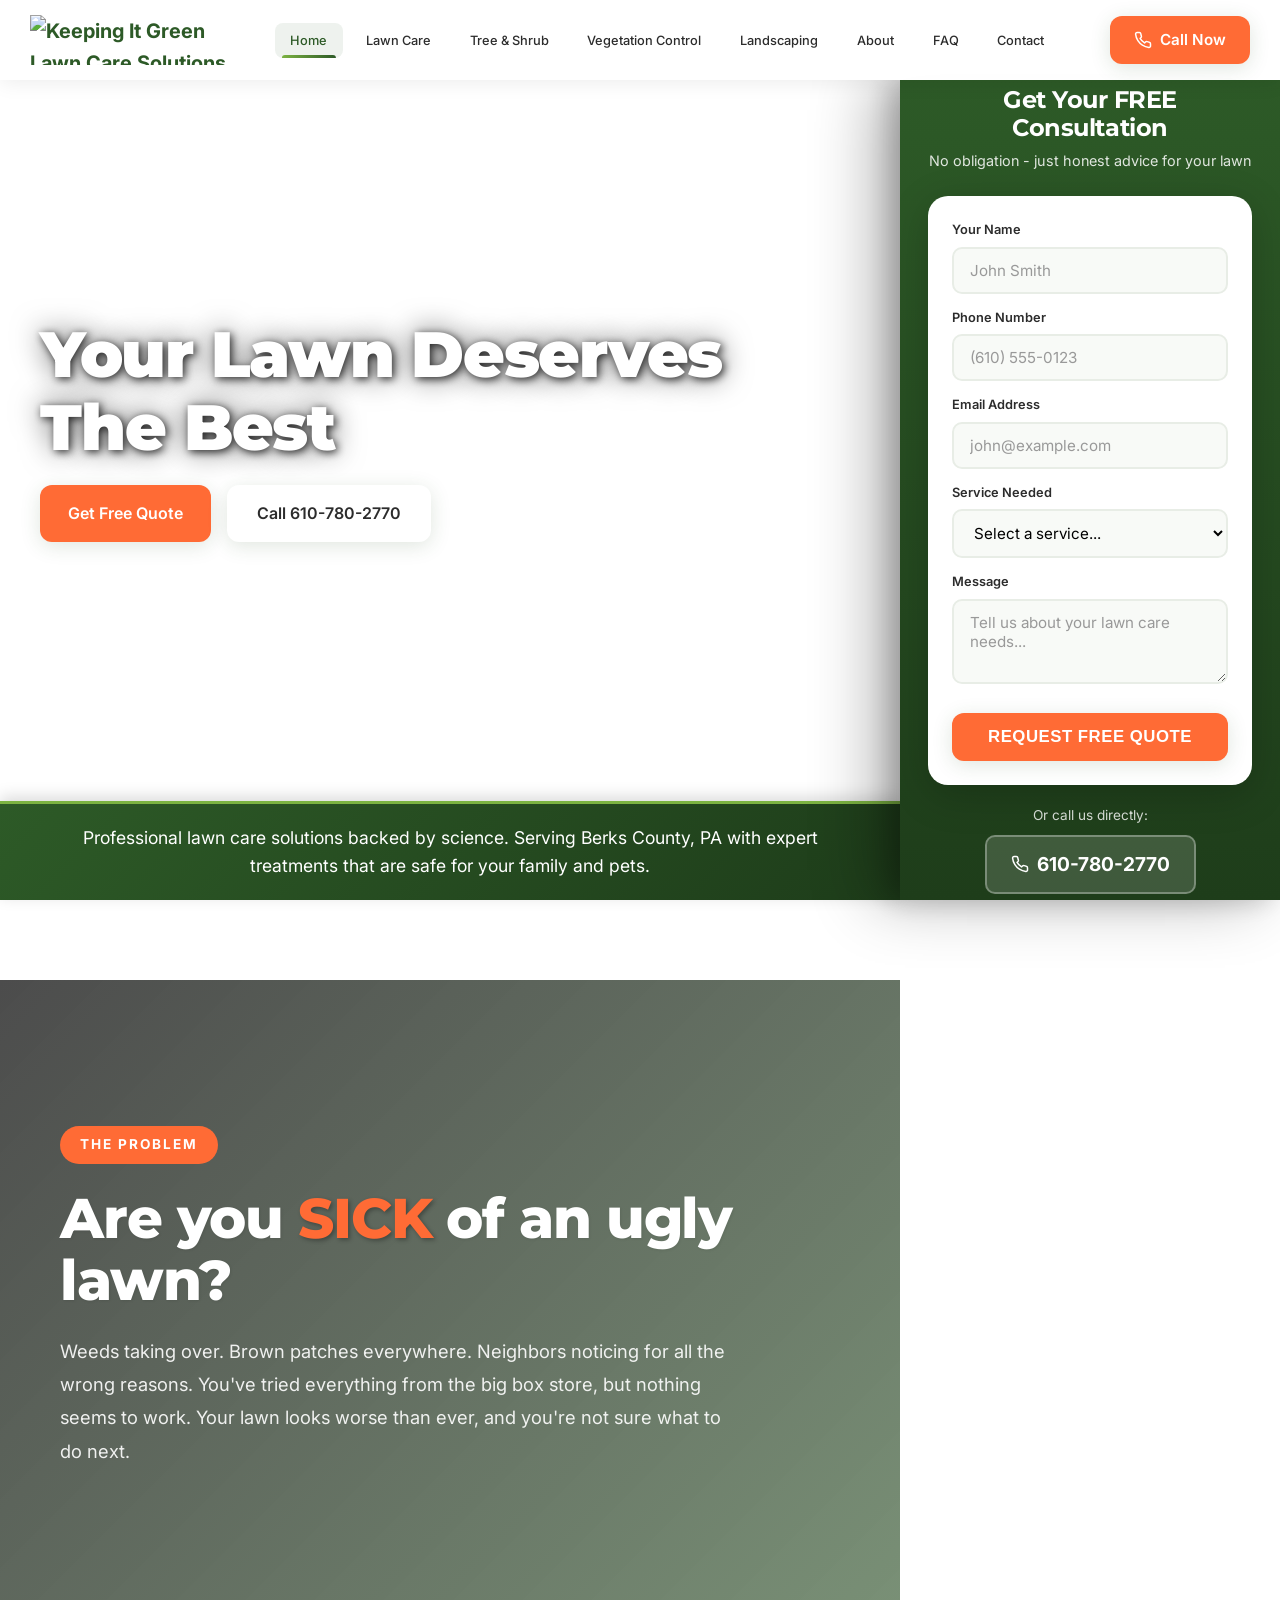
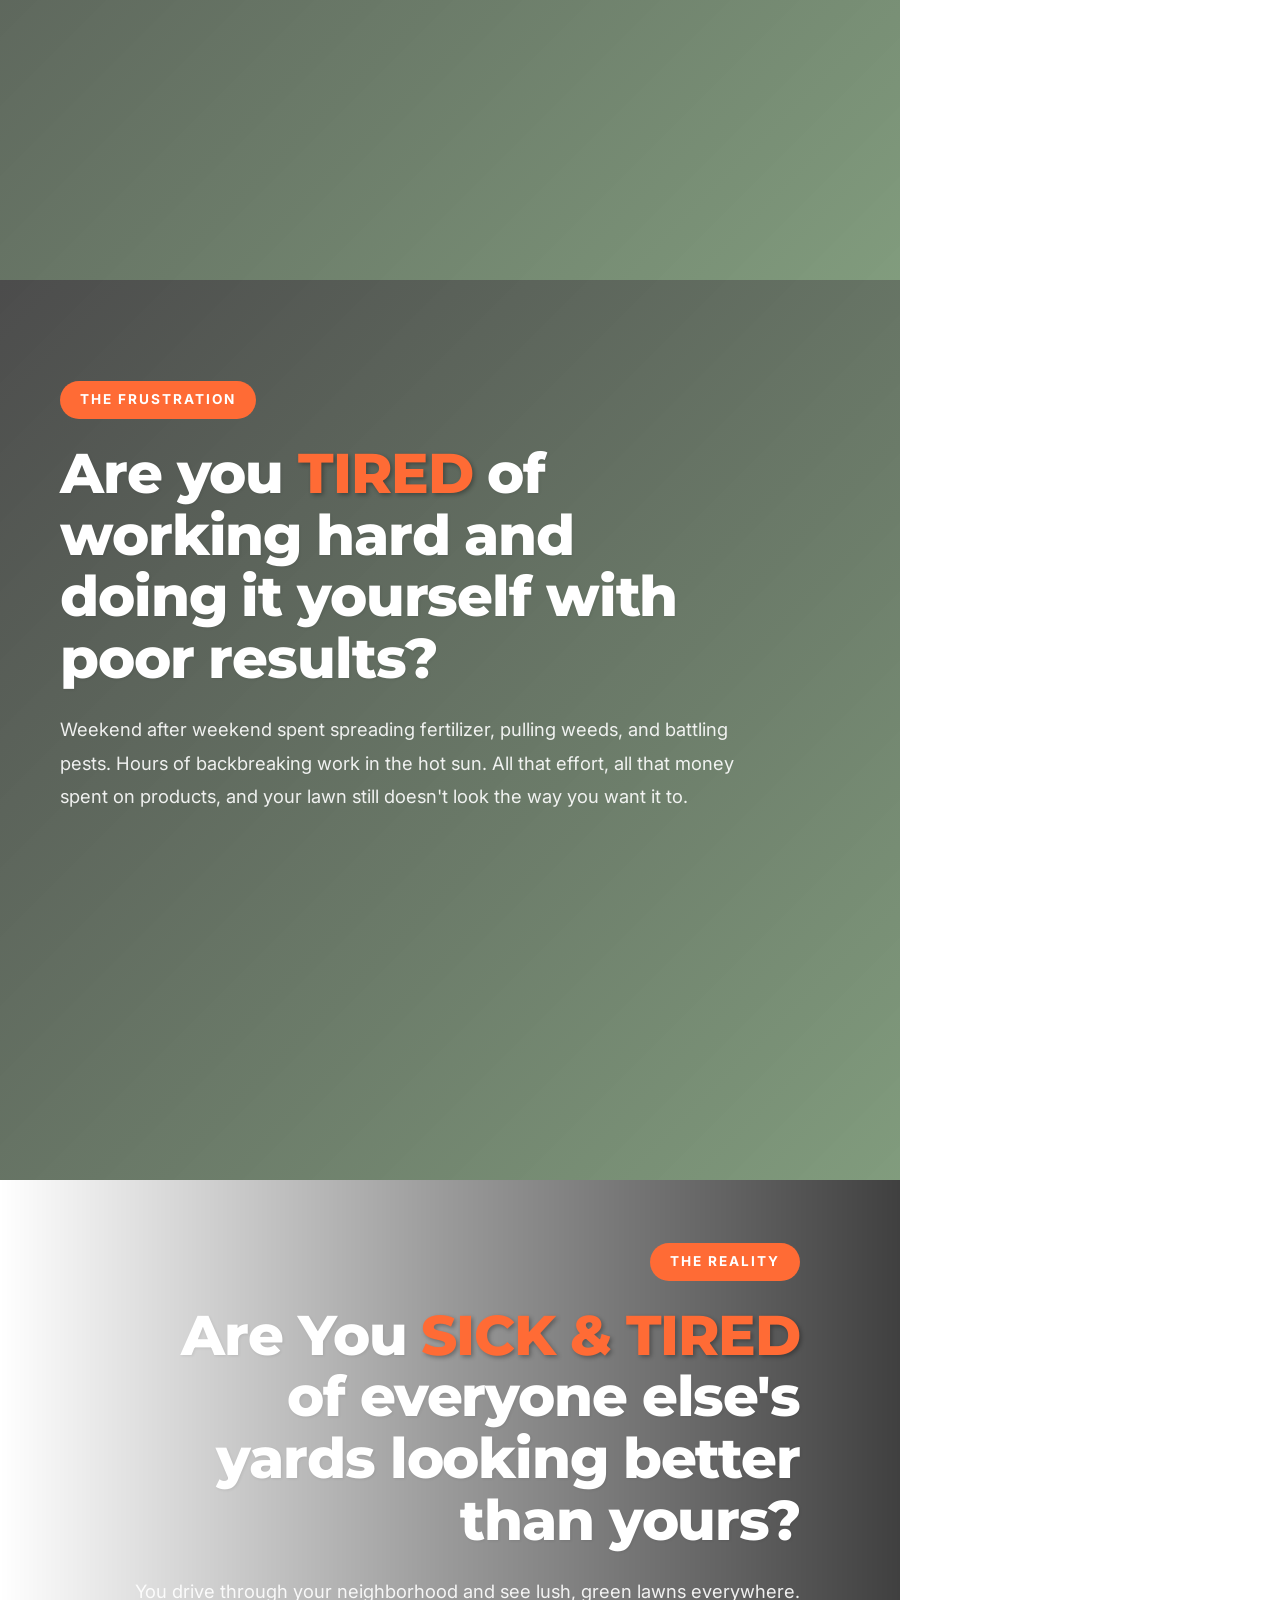
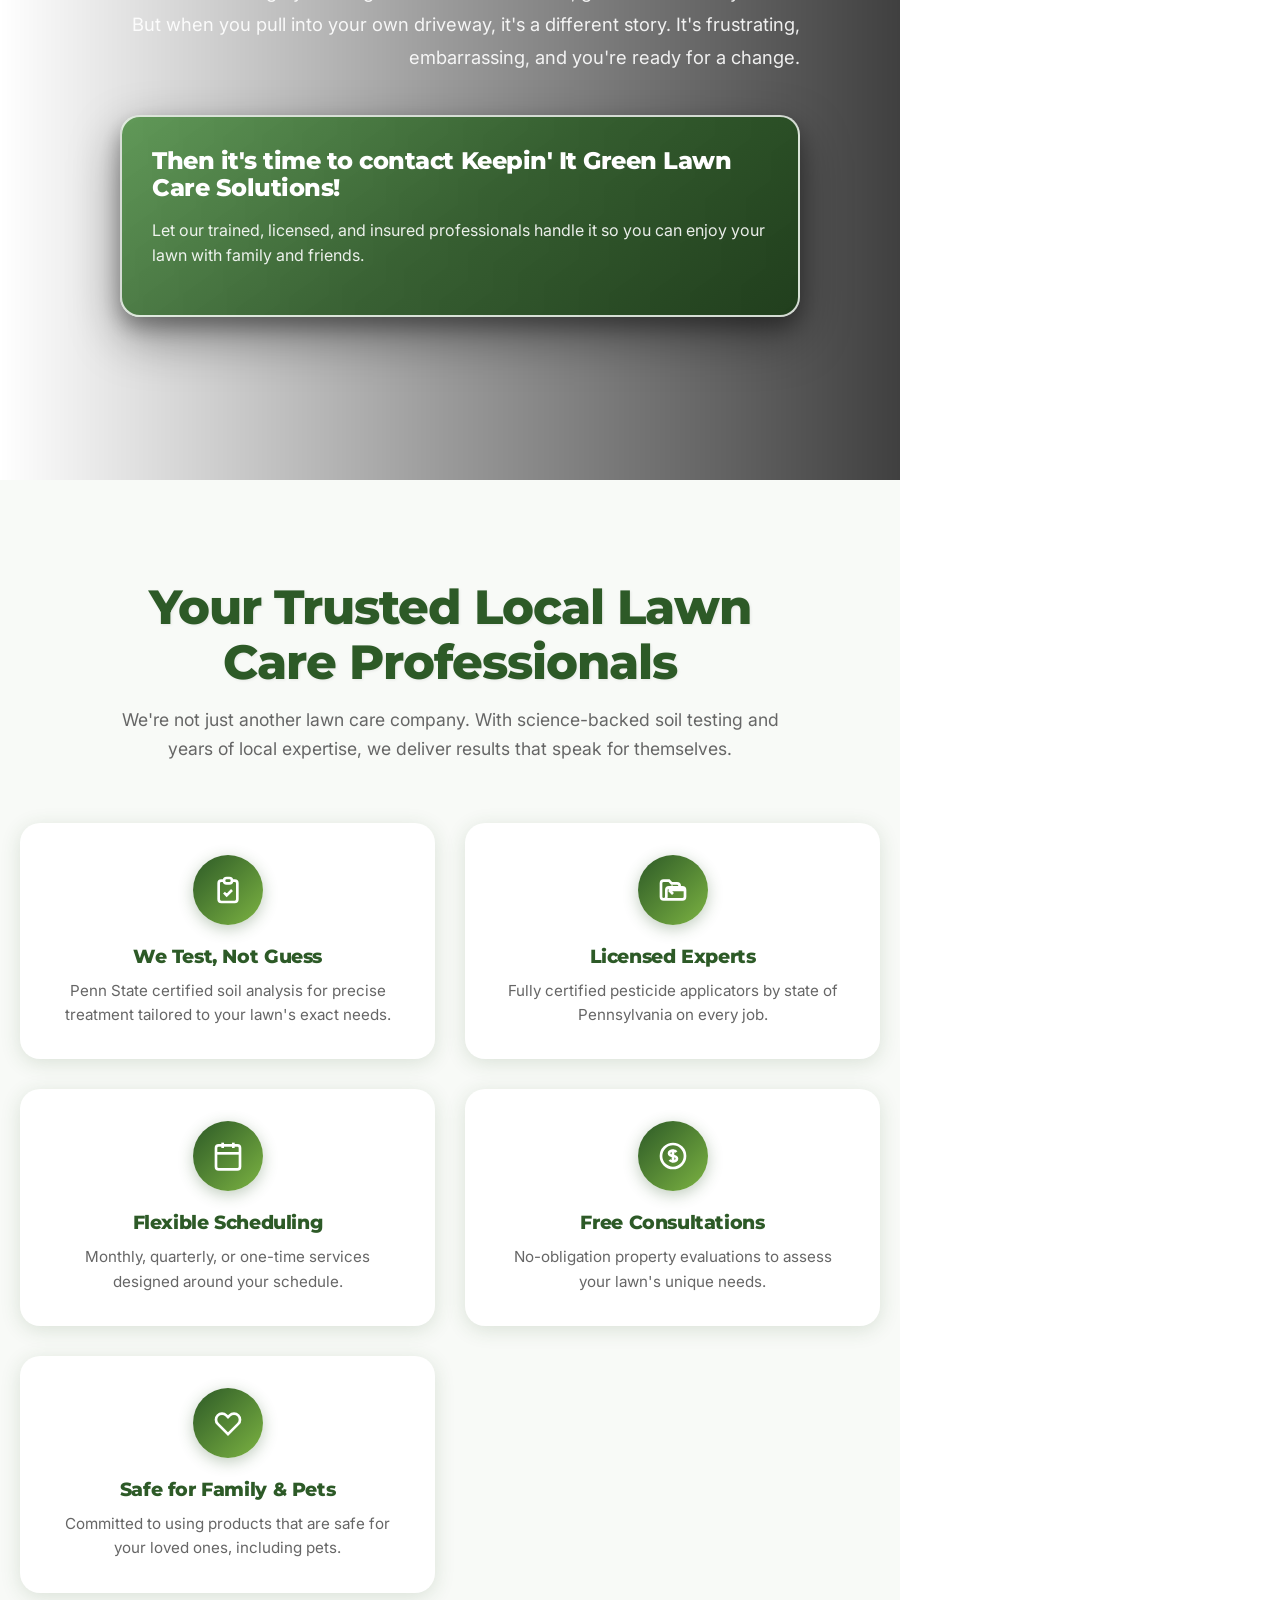
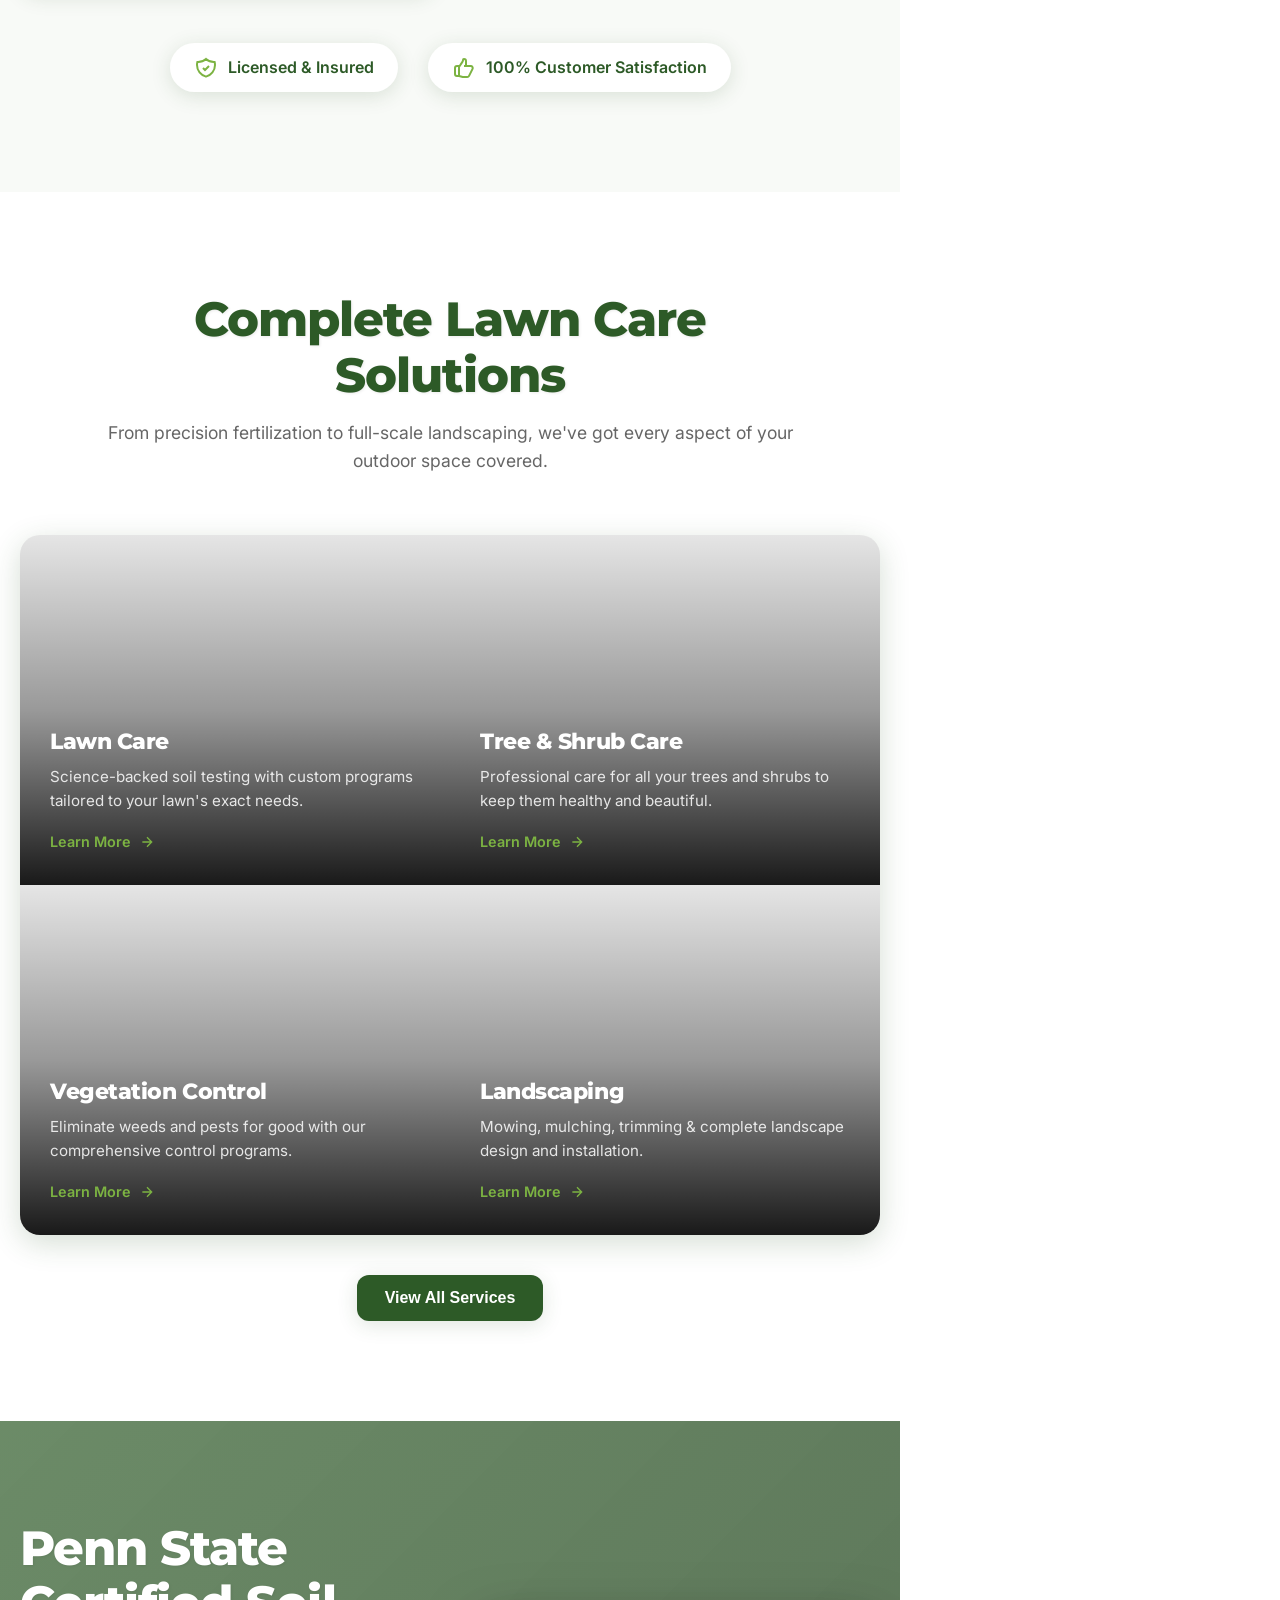
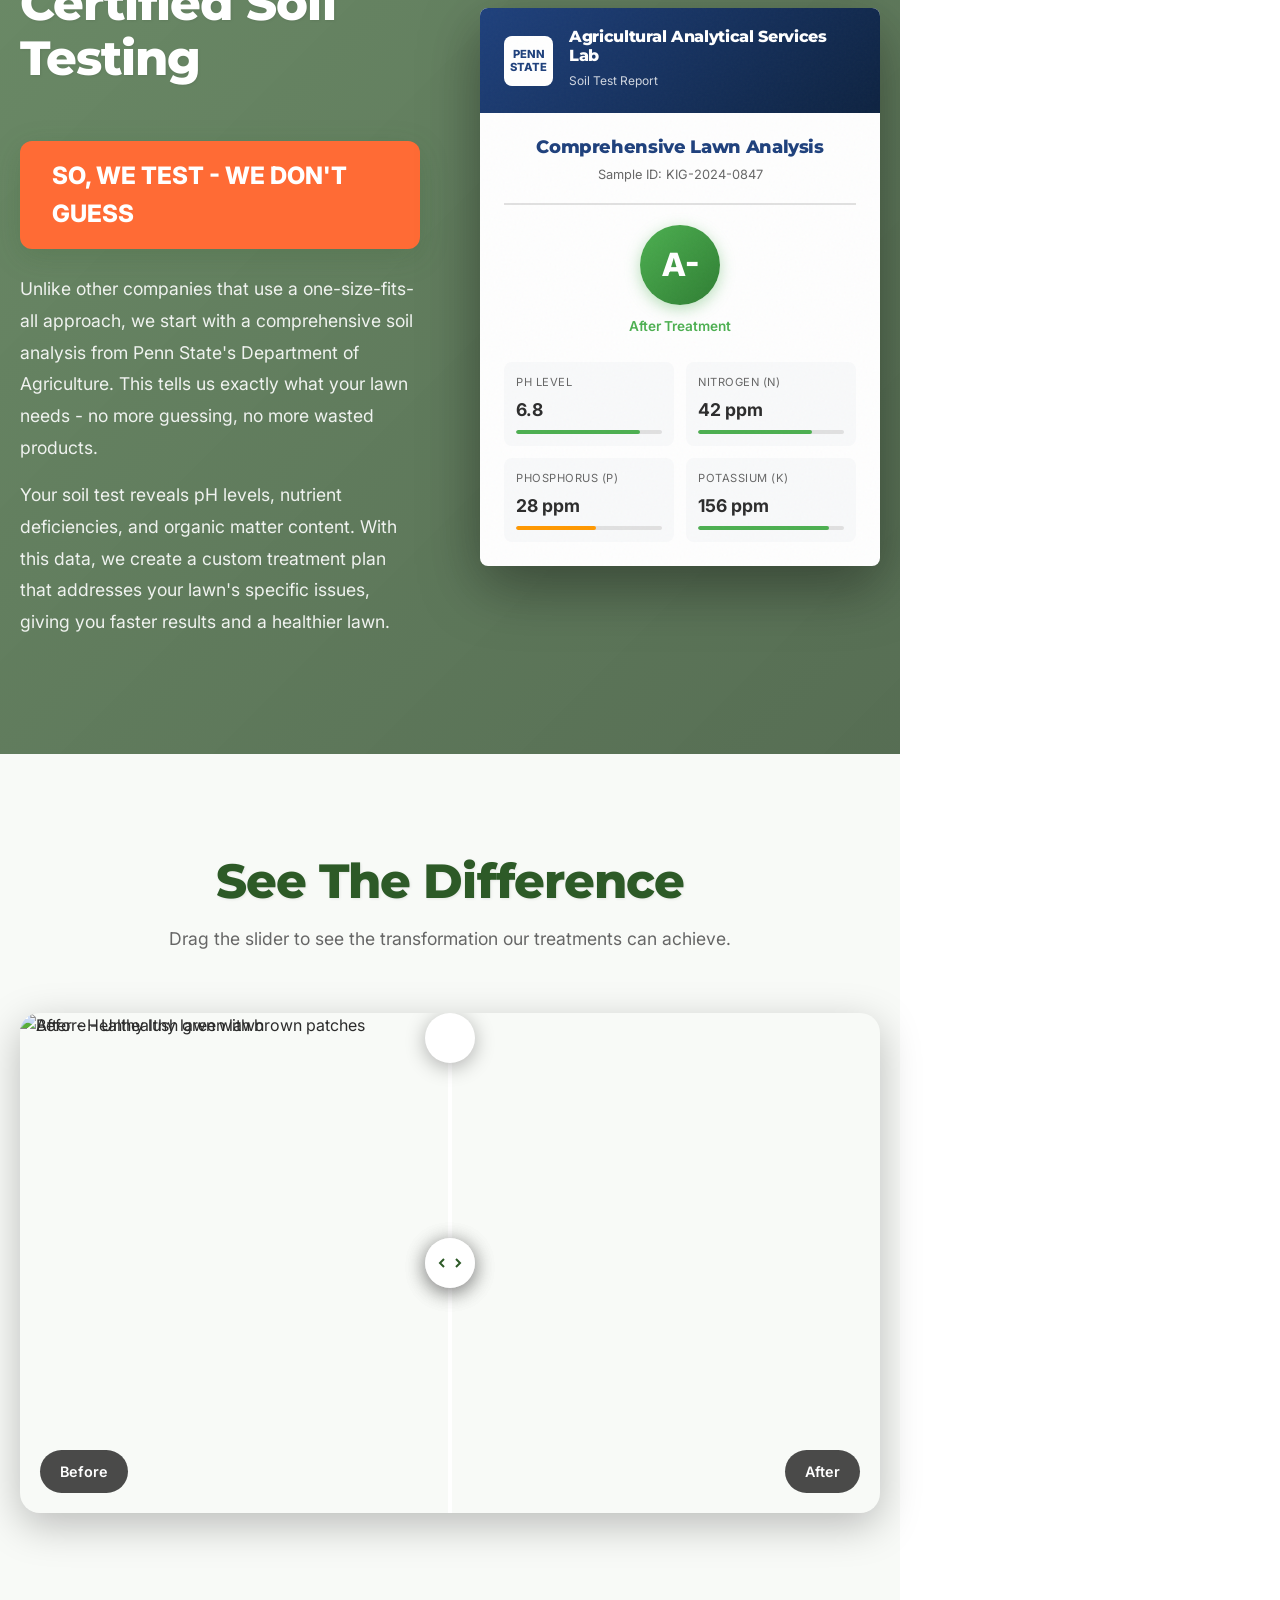
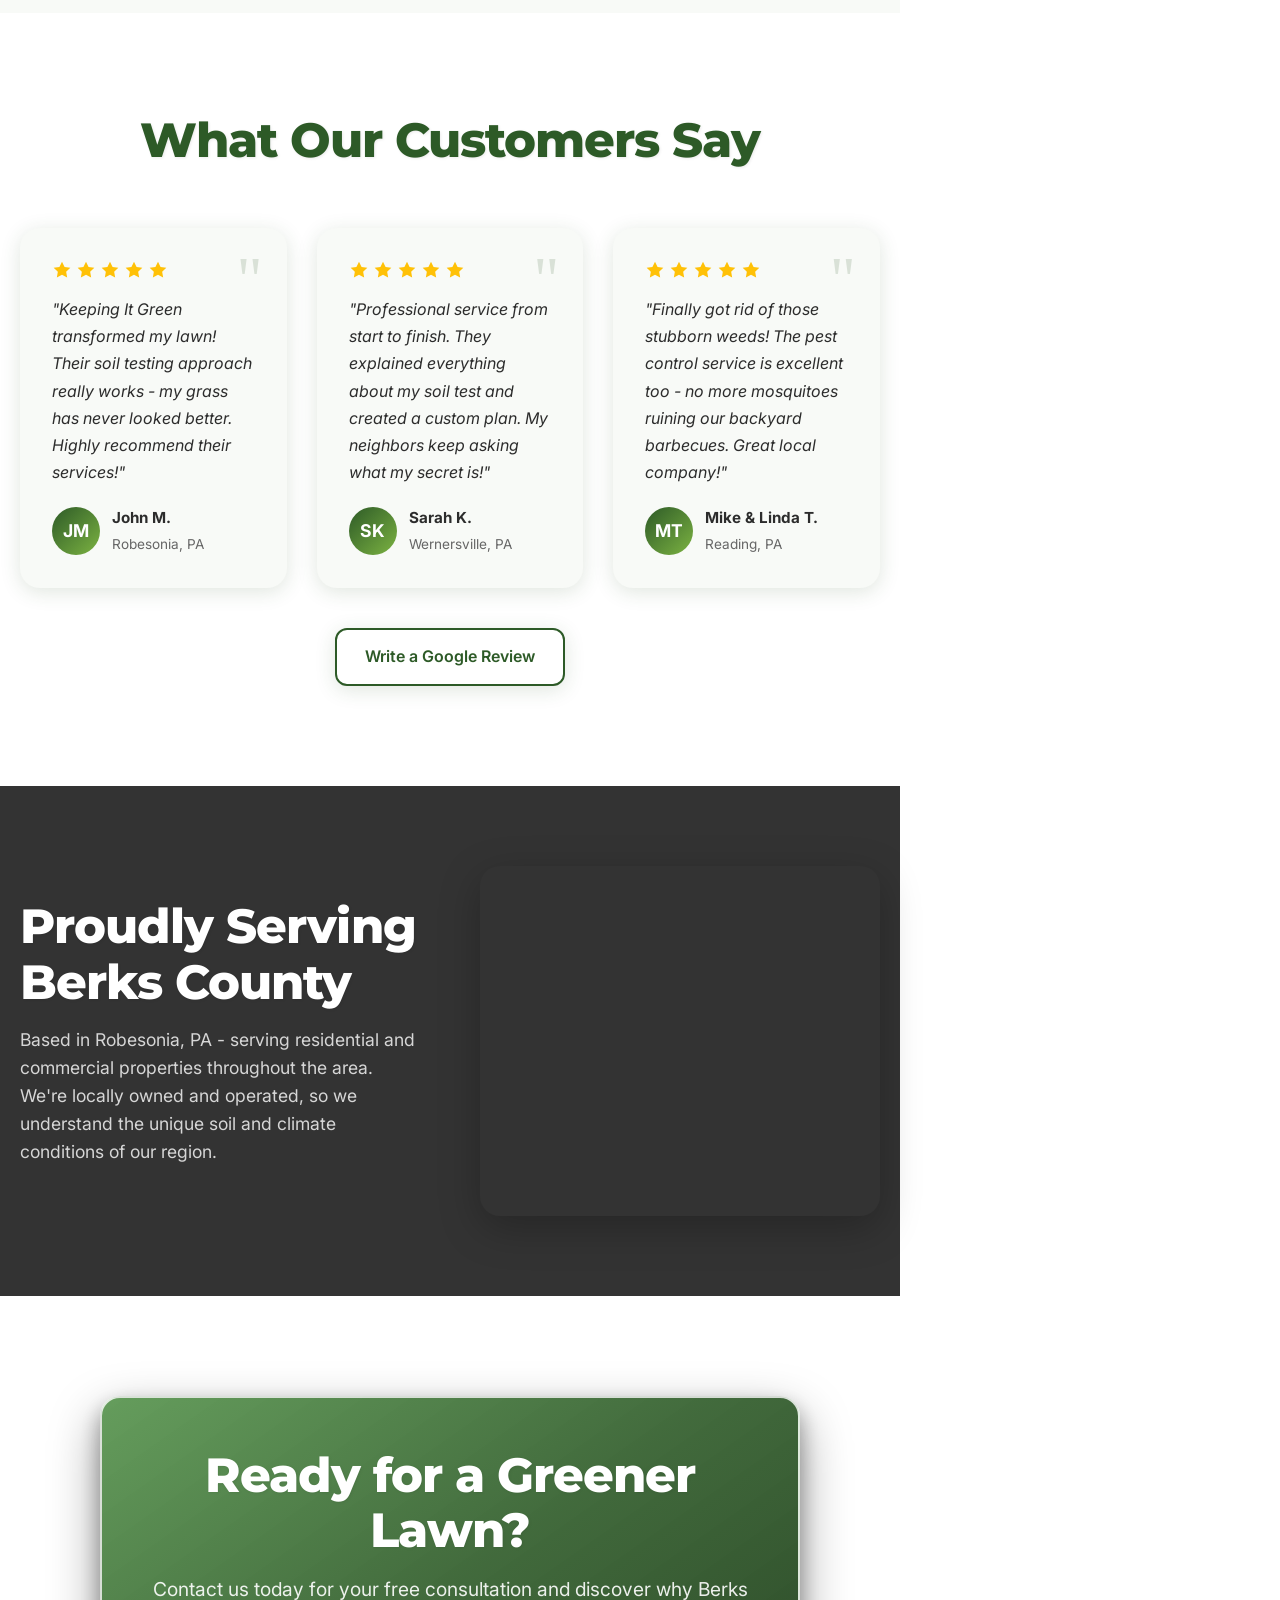
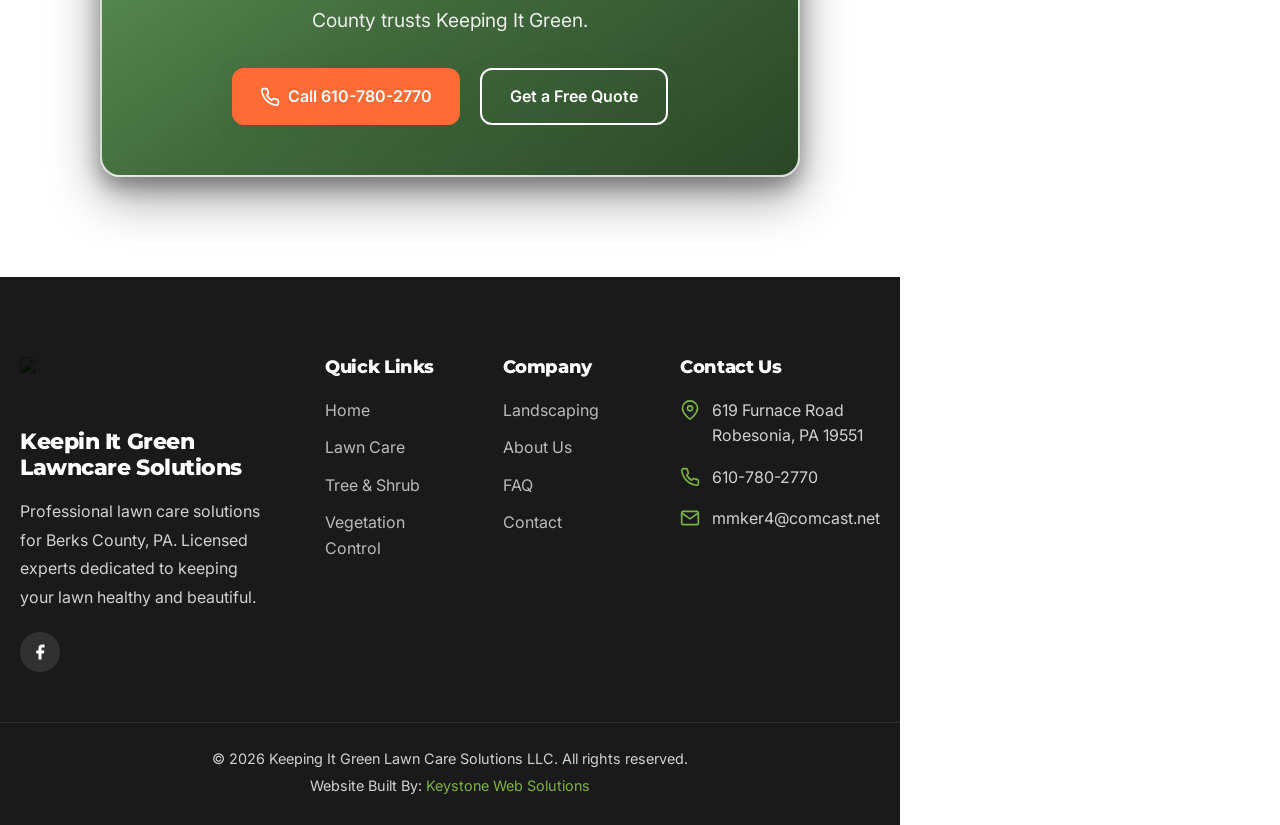
==== index.html @ 7285d79e "Fix footer logo blend mode by adding explicit background to footer-brand Co-Authored-By: Claude Opus" ====
<!doctype html>
<html lang="en">
  <head>
    <meta charset="UTF-8" />
    <meta name="viewport" content="width=device-width, initial-scale=1.0" />
    <meta
      name="description"
      content="Professional lawn fertilization, pest control, and landscaping services in Berks County, PA. Free consultations available. We test - we don't guess!" />
    <title>Keeping It Green Lawn Care Solutions | Berks County PA</title>
    <link rel="icon" type="image/svg+xml" href="favicon.svg" />
    <link rel="preconnect" href="https://storage.googleapis.com" crossorigin />
    <link rel="preconnect" href="https://fonts.googleapis.com" />
    <link rel="preconnect" href="https://fonts.gstatic.com" crossorigin />
    <link
      href="https://fonts.googleapis.com/css2?family=Inter:wght@400;500;600;700&family=Montserrat:wght@600;700;800;900&display=swap"
      rel="stylesheet" />
    <link rel="stylesheet" href="css/styles.css?v=70" />
  </head>
  <body>
    <!-- Navigation -->
    <nav class="navbar">
      <div class="nav-container">
        <a href="index.html" class="nav-logo">
          <img src="https://storage.googleapis.com/kws-clientele/Keepin%20it%20Green/keepin-it-green-logo.webp" alt="Keeping It Green Lawn Care Solutions" class="nav-logo-img" width="354" height="84">
        </a>
        <ul class="nav-menu">
          <li><a href="index.html" class="nav-link active">Home</a></li>
          <li><a href="lawn-care.html" class="nav-link">Lawn Care</a></li>
          <li><a href="tree-shrub.html" class="nav-link">Tree & Shrub</a></li>
          <li>
            <a href="vegetation-control.html" class="nav-link"
              >Vegetation Control</a
            >
          </li>
          <li><a href="landscaping.html" class="nav-link">Landscaping</a></li>
          <li><a href="about.html" class="nav-link">About</a></li>
          <li><a href="faq.html" class="nav-link">FAQ</a></li>
          <li><a href="contact.html" class="nav-link">Contact</a></li>
        </ul>
        <a href="tel:610-780-2770" class="nav-cta">
          <svg
            viewBox="0 0 24 24"
            fill="none"
            stroke="currentColor"
            stroke-width="2"
            stroke-linecap="round"
            stroke-linejoin="round">
            <path
              d="M22 16.92v3a2 2 0 0 1-2.18 2 19.79 19.79 0 0 1-8.63-3.07 19.5 19.5 0 0 1-6-6 19.79 19.79 0 0 1-3.07-8.67A2 2 0 0 1 4.11 2h3a2 2 0 0 1 2 1.72 12.84 12.84 0 0 0 .7 2.81 2 2 0 0 1-.45 2.11L8.09 9.91a16 16 0 0 0 6 6l1.27-1.27a2 2 0 0 1 2.11-.45 12.84 12.84 0 0 0 2.81.7A2 2 0 0 1 22 16.92z"></path>
          </svg>
          Call Now
        </a>
        <div class="hamburger">
          <span></span>
          <span></span>
          <span></span>
        </div>
      </div>
    </nav>

    <!-- Mobile Nav Overlay -->
    <div class="mobile-nav-overlay">
      <div class="mobile-nav-menu">
        <a href="index.html" class="mobile-nav-link">Home</a>
        <a href="lawn-care.html" class="mobile-nav-link">Lawn Care</a>
        <a href="tree-shrub.html" class="mobile-nav-link">Tree & Shrub</a>
        <a href="vegetation-control.html" class="mobile-nav-link"
          >Vegetation Control</a
        >
        <a href="landscaping.html" class="mobile-nav-link">Landscaping</a>
        <a href="about.html" class="mobile-nav-link">About</a>
        <a href="faq.html" class="mobile-nav-link">FAQ</a>
        <a href="contact.html" class="mobile-nav-link">Contact</a>
      </div>
      <a href="tel:610-780-2770" class="mobile-nav-cta">Call 610-780-2770</a>
    </div>

    <!-- Homepage Layout -->
    <div class="homepage-layout">
      <!-- Left Scrollable Content -->
      <main class="homepage-content">
        <!-- Hero Section -->
        <section
          class="hero has-bg"
          style="
            background-image: url('https://storage.googleapis.com/kws-clientele/Keepin%20it%20Green/homepage-hero-north-american-home-1400w.webp');
          ">
          <div class="hero-content">
            <h1>Your Lawn Deserves<br>The Best</h1>
            <div class="hero-buttons">
              <a href="#contact-form" class="btn btn-accent">Get Free Quote</a>
              <a href="tel:610-780-2770" class="btn btn-white"
                >Call 610-780-2770</a
              >
            </div>
          </div>
          <p class="hero-banner">
            Professional lawn care solutions backed by science. Serving Berks
            County, PA with expert treatments that are safe for your family
            and pets.
          </p>
        </section>

        <!-- SICK Section -->
        <section
          class="story-section has-bg"
          style="background-image: url('https://storage.googleapis.com/kws-clientele/Keepin%20it%20Green/homepage-sick-weedy-lawn-1920w.webp')">
          <div class="story-content">
            <span class="story-label">The Problem</span>
            <h2 class="story-headline">
              Are you <span class="highlight">SICK</span> of an ugly lawn?
            </h2>
            <p class="story-text">
              Weeds taking over. Brown patches everywhere. Neighbors noticing
              for all the wrong reasons. You've tried everything from the big
              box store, but nothing seems to work. Your lawn looks worse than
              ever, and you're not sure what to do next.
            </p>
          </div>
        </section>

        <!-- TIRED Section -->
        <section
          class="story-section has-bg"
          style="
            background-image: url('https://storage.googleapis.com/kws-clientele/Keepin%20it%20Green/homepage-tired-woman-lawn-1400w.webp');
          ">
          <div class="story-content">
            <span class="story-label">The Frustration</span>
            <h2 class="story-headline">
              Are you <span class="highlight">TIRED</span> of working hard and
              doing it yourself with poor results?
            </h2>
            <p class="story-text">
              Weekend after weekend spent spreading fertilizer, pulling weeds,
              and battling pests. Hours of backbreaking work in the hot sun. All
              that effort, all that money spent on products, and your lawn still
              doesn't look the way you want it to.
            </p>
          </div>
        </section>

        <!-- SICK & TIRED Section -->
        <section
          class="story-section has-bg"
          style="
            background-image: url('https://storage.googleapis.com/kws-clientele/Keepin%20it%20Green/homepage-sick-tired-nice-neighborhood-1400w.webp');
          ">
          <div class="story-content reality-content">
            <span class="story-label">The Reality</span>
            <h2 class="story-headline">
              Are You <span class="highlight">SICK & TIRED</span> of everyone
              else's yards looking better than yours?
            </h2>
            <p class="story-text">
              You drive through your neighborhood and see lush, green lawns
              everywhere. But when you pull into your own driveway, it's a
              different story. It's frustrating, embarrassing, and you're ready
              for a change.
            </p>
            <div class="story-resolution">
              <h3>
                Then it's time to contact Keepin' It Green Lawn Care Solutions!
              </h3>
              <p>
                Let our trained, licensed, and insured professionals handle it
                so you can enjoy your lawn with family and friends.
              </p>
            </div>
          </div>
        </section>

        <!-- Why Choose Us -->
        <section class="why-choose-us">
          <div class="container">
            <div class="section-header">
              <h2>Your Trusted Local Lawn Care Professionals</h2>
              <p>
                We're not just another lawn care company. With science-backed
                soil testing and years of local expertise, we deliver results
                that speak for themselves.
              </p>
            </div>
            <div class="features-grid">
              <div class="feature-item">
                <div class="feature-icon">
                  <svg
                    viewBox="0 0 24 24"
                    fill="none"
                    stroke="currentColor"
                    stroke-width="2">
                    <path
                      d="M9 5H7a2 2 0 00-2 2v12a2 2 0 002 2h10a2 2 0 002-2V7a2 2 0 00-2-2h-2M9 5a2 2 0 002 2h2a2 2 0 002-2M9 5a2 2 0 012-2h2a2 2 0 012 2m-6 9l2 2 4-4" />
                  </svg>
                </div>
                <h4>We Test, Not Guess</h4>
                <p>
                  Penn State certified soil analysis for precise treatment
                  tailored to your lawn's exact needs.
                </p>
              </div>
              <div class="feature-item">
                <div class="feature-icon">
                  <svg
                    viewBox="0 0 24 24"
                    fill="none"
                    stroke="currentColor"
                    stroke-width="2">
                    <path
                      d="M12 15l-3-3m0 0l3-3m-3 3h12M5 19a2 2 0 01-2-2V7a2 2 0 012-2h4l2 2h4a2 2 0 012 2v1M5 19h14a2 2 0 002-2v-5a2 2 0 00-2-2H9a2 2 0 00-2 2v5a2 2 0 01-2 2z" />
                  </svg>
                </div>
                <h4>Licensed Experts</h4>
                <p>
                  Fully certified pesticide applicators by state of Pennsylvania
                  on every job.
                </p>
              </div>
              <div class="feature-item">
                <div class="feature-icon">
                  <svg
                    viewBox="0 0 24 24"
                    fill="none"
                    stroke="currentColor"
                    stroke-width="2">
                    <rect
                      x="3"
                      y="4"
                      width="18"
                      height="18"
                      rx="2"
                      ry="2"></rect>
                    <line x1="16" y1="2" x2="16" y2="6"></line>
                    <line x1="8" y1="2" x2="8" y2="6"></line>
                    <line x1="3" y1="10" x2="21" y2="10"></line>
                  </svg>
                </div>
                <h4>Flexible Scheduling</h4>
                <p>
                  Monthly, quarterly, or one-time services designed around your
                  schedule.
                </p>
              </div>
              <div class="feature-item">
                <div class="feature-icon">
                  <svg
                    viewBox="0 0 24 24"
                    fill="none"
                    stroke="currentColor"
                    stroke-width="2">
                    <path
                      d="M12 8c-1.657 0-3 .895-3 2s1.343 2 3 2 3 .895 3 2-1.343 2-3 2m0-8c1.11 0 2.08.402 2.599 1M12 8V7m0 1v8m0 0v1m0-1c-1.11 0-2.08-.402-2.599-1M21 12a9 9 0 11-18 0 9 9 0 0118 0z" />
                  </svg>
                </div>
                <h4>Free Consultations</h4>
                <p>
                  No-obligation property evaluations to assess your lawn's
                  unique needs.
                </p>
              </div>
              <div class="feature-item">
                <div class="feature-icon">
                  <svg
                    viewBox="0 0 24 24"
                    fill="none"
                    stroke="currentColor"
                    stroke-width="2">
                    <path
                      d="M4.318 6.318a4.5 4.5 0 000 6.364L12 20.364l7.682-7.682a4.5 4.5 0 00-6.364-6.364L12 7.636l-1.318-1.318a4.5 4.5 0 00-6.364 0z" />
                  </svg>
                </div>
                <h4>Safe for Family & Pets</h4>
                <p>
                  Committed to using products that are safe for your loved ones,
                  including pets.
                </p>
              </div>
            </div>
            <div class="trust-badges">
              <div class="trust-badge">
                <svg
                  viewBox="0 0 24 24"
                  fill="none"
                  stroke="currentColor"
                  stroke-width="2">
                  <path
                    d="M9 12l2 2 4-4m5.618-4.016A11.955 11.955 0 0112 2.944a11.955 11.955 0 01-8.618 3.04A12.02 12.02 0 003 9c0 5.591 3.824 10.29 9 11.622 5.176-1.332 9-6.03 9-11.622 0-1.042-.133-2.052-.382-3.016z" />
                </svg>
                <span>Licensed & Insured</span>
              </div>
              <div class="trust-badge">
                <svg
                  viewBox="0 0 24 24"
                  fill="none"
                  stroke="currentColor"
                  stroke-width="2">
                  <path
                    d="M14 10h4.764a2 2 0 011.789 2.894l-3.5 7A2 2 0 0115.263 21h-4.017c-.163 0-.326-.02-.485-.06L7 20m7-10V5a2 2 0 00-2-2h-.095c-.5 0-.905.405-.905.905 0 .714-.211 1.412-.608 2.006L7 11v9m7-10h-2M7 20H5a2 2 0 01-2-2v-6a2 2 0 012-2h2.5" />
                </svg>
                <span>100% Customer Satisfaction</span>
              </div>
            </div>
          </div>
        </section>

        <!-- Services Overview -->
        <section class="services-overview">
          <div class="container">
            <div class="section-header">
              <h2>Complete Lawn Care Solutions</h2>
              <p>
                From precision fertilization to full-scale landscaping, we've
                got every aspect of your outdoor space covered.
              </p>
            </div>
            <div class="services-grid">
              <div class="service-card">
                <div
                  class="service-card-bg"
                  style="
                    background-image: url('https://storage.googleapis.com/kws-clientele/Keepin%20it%20Green/service-fertilization-600w.webp');
                  "></div>
                <div class="service-card-content">
                  <h4>Lawn Care</h4>
                  <p>
                    Science-backed soil testing with custom programs tailored to
                    your lawn's exact needs.
                  </p>
                  <a href="lawn-care.html" class="learn-more">
                    Learn More
                    <svg
                      width="16"
                      height="16"
                      viewBox="0 0 24 24"
                      fill="none"
                      stroke="currentColor"
                      stroke-width="2">
                      <path d="M5 12h14M12 5l7 7-7 7" />
                    </svg>
                  </a>
                </div>
              </div>
              <div class="service-card">
                <div
                  class="service-card-bg"
                  style="
                    background-image: url('https://storage.googleapis.com/kws-clientele/Keepin%20it%20Green/service-tree-600w.webp');
                  "></div>
                <div class="service-card-content">
                  <h4>Tree & Shrub Care</h4>
                  <p>
                    Professional care for all your trees and shrubs to keep them
                    healthy and beautiful.
                  </p>
                  <a href="tree-shrub.html" class="learn-more">
                    Learn More
                    <svg
                      width="16"
                      height="16"
                      viewBox="0 0 24 24"
                      fill="none"
                      stroke="currentColor"
                      stroke-width="2">
                      <path d="M5 12h14M12 5l7 7-7 7" />
                    </svg>
                  </a>
                </div>
              </div>
              <div class="service-card">
                <div
                  class="service-card-bg"
                  style="
                    background-image: url('https://storage.googleapis.com/kws-clientele/Keepin%20it%20Green/homepage-sick-weedy-lawn-1920w.webp');
                  "></div>
                <div class="service-card-content">
                  <h4>Vegetation Control</h4>
                  <p>
                    Eliminate weeds and pests for good with our comprehensive
                    control programs.
                  </p>
                  <a href="vegetation-control.html" class="learn-more">
                    Learn More
                    <svg
                      width="16"
                      height="16"
                      viewBox="0 0 24 24"
                      fill="none"
                      stroke="currentColor"
                      stroke-width="2">
                      <path d="M5 12h14M12 5l7 7-7 7" />
                    </svg>
                  </a>
                </div>
              </div>
              <div class="service-card">
                <div
                  class="service-card-bg"
                  style="
                    background-image: url('https://storage.googleapis.com/kws-clientele/Keepin%20it%20Green/healthy-lawn-after-600w.webp');
                  "></div>
                <div class="service-card-content">
                  <h4>Landscaping</h4>
                  <p>
                    Mowing, mulching, trimming & complete landscape design and
                    installation.
                  </p>
                  <a href="landscaping.html" class="learn-more">
                    Learn More
                    <svg
                      width="16"
                      height="16"
                      viewBox="0 0 24 24"
                      fill="none"
                      stroke="currentColor"
                      stroke-width="2">
                      <path d="M5 12h14M12 5l7 7-7 7" />
                    </svg>
                  </a>
                </div>
              </div>
            </div>
            <div class="text-center" style="margin-top: 40px">
              <button type="button" class="btn btn-primary" id="view-services-btn">View All Services</button>
            </div>
          </div>
        </section>

        <!-- Soil Testing Section -->
        <section class="soil-testing-section">
          <div class="container">
            <div class="soil-testing-grid">
              <div class="soil-testing-content">
                <h2>Penn State Certified Soil Testing</h2>
                <div class="tagline-box">SO, WE TEST - WE DON'T GUESS</div>
                <p>
                  Unlike other companies that use a one-size-fits-all approach,
                  we start with a comprehensive soil analysis from Penn State's
                  Department of Agriculture. This tells us exactly what your
                  lawn needs - no more guessing, no more wasted products.
                </p>
                <p>
                  Your soil test reveals pH levels, nutrient deficiencies, and
                  organic matter content. With this data, we create a custom
                  treatment plan that addresses your lawn's specific issues,
                  giving you faster results and a healthier lawn.
                </p>
              </div>
              <div class="soil-report-mockup">
                <div class="soil-report">
                  <div class="soil-report-header">
                    <div class="logo">PENN STATE</div>
                    <div class="header-text">
                      <h4>Agricultural Analytical Services Lab</h4>
                      <span>Soil Test Report</span>
                    </div>
                  </div>
                  <div class="soil-report-body">
                    <div class="report-title">
                      <h5>Comprehensive Lawn Analysis</h5>
                      <span>Sample ID: KIG-2024-0847</span>
                    </div>
                    <div class="report-grade">
                      <div class="grade-circle">
                        <span>A-</span>
                      </div>
                      <span class="grade-label">After Treatment</span>
                    </div>
                    <div class="report-metrics">
                      <div class="metric">
                        <div class="metric-label">pH Level</div>
                        <div class="metric-value">6.8</div>
                        <div class="metric-bar">
                          <div
                            class="metric-bar-fill good"
                            style="width: 85%"
                            data-width="85%"></div>
                        </div>
                      </div>
                      <div class="metric">
                        <div class="metric-label">Nitrogen (N)</div>
                        <div class="metric-value">42 ppm</div>
                        <div class="metric-bar">
                          <div
                            class="metric-bar-fill good"
                            style="width: 78%"
                            data-width="78%"></div>
                        </div>
                      </div>
                      <div class="metric">
                        <div class="metric-label">Phosphorus (P)</div>
                        <div class="metric-value">28 ppm</div>
                        <div class="metric-bar">
                          <div
                            class="metric-bar-fill warning"
                            style="width: 55%"
                            data-width="55%"></div>
                        </div>
                      </div>
                      <div class="metric">
                        <div class="metric-label">Potassium (K)</div>
                        <div class="metric-value">156 ppm</div>
                        <div class="metric-bar">
                          <div
                            class="metric-bar-fill good"
                            style="width: 90%"
                            data-width="90%"></div>
                        </div>
                      </div>
                    </div>
                  </div>
                </div>
              </div>
            </div>
          </div>
        </section>

        <!-- Before/After Slider -->
        <section class="before-after-section">
          <div class="container">
            <div class="section-header">
              <h2>See The Difference</h2>
              <p>
                Drag the slider to see the transformation our treatments can
                achieve.
              </p>
            </div>
            <div class="before-after-container">
              <div class="before-after-slider">
                <img
                  src="https://storage.googleapis.com/kws-clientele/Keepin%20it%20Green/slider-before-900w.webp"
                  srcset="https://storage.googleapis.com/kws-clientele/Keepin%20it%20Green/slider-before-600w.webp 600w, https://storage.googleapis.com/kws-clientele/Keepin%20it%20Green/slider-before-900w.webp 900w"
                  sizes="(max-width: 900px) 100vw, 900px"
                  alt="Before - Unhealthy lawn with brown patches"
                  class="before-img"
                  loading="lazy"
                  width="900" height="600" />
                <img
                  src="https://storage.googleapis.com/kws-clientele/Keepin%20it%20Green/slider-after-900w.webp"
                  srcset="https://storage.googleapis.com/kws-clientele/Keepin%20it%20Green/slider-after-600w.webp 600w, https://storage.googleapis.com/kws-clientele/Keepin%20it%20Green/slider-after-900w.webp 900w"
                  sizes="(max-width: 900px) 100vw, 900px"
                  alt="After - Healthy lush green lawn"
                  class="after-img"
                  loading="lazy"
                  width="900" height="600" />
                <div class="slider-handle"></div>
                <div class="slider-button">
                  <svg
                    viewBox="0 0 24 24"
                    fill="none"
                    stroke="currentColor"
                    stroke-width="2">
                    <path d="M18 8l4 4-4 4M6 8l-4 4 4 4" />
                  </svg>
                </div>
                <span class="slider-label before">Before</span>
                <span class="slider-label after">After</span>
              </div>
            </div>
          </div>
        </section>

        <!-- Testimonials -->
        <section class="testimonials-section">
          <div class="container">
            <div class="section-header">
              <h2>What Our Customers Say</h2>
            </div>
            <div class="testimonials-grid">
              <div class="testimonial-card">
                <div class="testimonial-stars">
                  <svg viewBox="0 0 24 24">
                    <path
                      d="M12 2l3.09 6.26L22 9.27l-5 4.87 1.18 6.88L12 17.77l-6.18 3.25L7 14.14 2 9.27l6.91-1.01L12 2z" />
                  </svg>
                  <svg viewBox="0 0 24 24">
                    <path
                      d="M12 2l3.09 6.26L22 9.27l-5 4.87 1.18 6.88L12 17.77l-6.18 3.25L7 14.14 2 9.27l6.91-1.01L12 2z" />
                  </svg>
                  <svg viewBox="0 0 24 24">
                    <path
                      d="M12 2l3.09 6.26L22 9.27l-5 4.87 1.18 6.88L12 17.77l-6.18 3.25L7 14.14 2 9.27l6.91-1.01L12 2z" />
                  </svg>
                  <svg viewBox="0 0 24 24">
                    <path
                      d="M12 2l3.09 6.26L22 9.27l-5 4.87 1.18 6.88L12 17.77l-6.18 3.25L7 14.14 2 9.27l6.91-1.01L12 2z" />
                  </svg>
                  <svg viewBox="0 0 24 24">
                    <path
                      d="M12 2l3.09 6.26L22 9.27l-5 4.87 1.18 6.88L12 17.77l-6.18 3.25L7 14.14 2 9.27l6.91-1.01L12 2z" />
                  </svg>
                </div>
                <p class="testimonial-text">
                  "Keeping It Green transformed my lawn! Their soil testing
                  approach really works - my grass has never looked better.
                  Highly recommend their services!"
                </p>
                <div class="testimonial-author">
                  <div class="testimonial-avatar">JM</div>
                  <div class="testimonial-info">
                    <strong>John M.</strong>
                    <span>Robesonia, PA</span>
                  </div>
                </div>
              </div>
              <div class="testimonial-card">
                <div class="testimonial-stars">
                  <svg viewBox="0 0 24 24">
                    <path
                      d="M12 2l3.09 6.26L22 9.27l-5 4.87 1.18 6.88L12 17.77l-6.18 3.25L7 14.14 2 9.27l6.91-1.01L12 2z" />
                  </svg>
                  <svg viewBox="0 0 24 24">
                    <path
                      d="M12 2l3.09 6.26L22 9.27l-5 4.87 1.18 6.88L12 17.77l-6.18 3.25L7 14.14 2 9.27l6.91-1.01L12 2z" />
                  </svg>
                  <svg viewBox="0 0 24 24">
                    <path
                      d="M12 2l3.09 6.26L22 9.27l-5 4.87 1.18 6.88L12 17.77l-6.18 3.25L7 14.14 2 9.27l6.91-1.01L12 2z" />
                  </svg>
                  <svg viewBox="0 0 24 24">
                    <path
                      d="M12 2l3.09 6.26L22 9.27l-5 4.87 1.18 6.88L12 17.77l-6.18 3.25L7 14.14 2 9.27l6.91-1.01L12 2z" />
                  </svg>
                  <svg viewBox="0 0 24 24">
                    <path
                      d="M12 2l3.09 6.26L22 9.27l-5 4.87 1.18 6.88L12 17.77l-6.18 3.25L7 14.14 2 9.27l6.91-1.01L12 2z" />
                  </svg>
                </div>
                <p class="testimonial-text">
                  "Professional service from start to finish. They explained
                  everything about my soil test and created a custom plan. My
                  neighbors keep asking what my secret is!"
                </p>
                <div class="testimonial-author">
                  <div class="testimonial-avatar">SK</div>
                  <div class="testimonial-info">
                    <strong>Sarah K.</strong>
                    <span>Wernersville, PA</span>
                  </div>
                </div>
              </div>
              <div class="testimonial-card">
                <div class="testimonial-stars">
                  <svg viewBox="0 0 24 24">
                    <path
                      d="M12 2l3.09 6.26L22 9.27l-5 4.87 1.18 6.88L12 17.77l-6.18 3.25L7 14.14 2 9.27l6.91-1.01L12 2z" />
                  </svg>
                  <svg viewBox="0 0 24 24">
                    <path
                      d="M12 2l3.09 6.26L22 9.27l-5 4.87 1.18 6.88L12 17.77l-6.18 3.25L7 14.14 2 9.27l6.91-1.01L12 2z" />
                  </svg>
                  <svg viewBox="0 0 24 24">
                    <path
                      d="M12 2l3.09 6.26L22 9.27l-5 4.87 1.18 6.88L12 17.77l-6.18 3.25L7 14.14 2 9.27l6.91-1.01L12 2z" />
                  </svg>
                  <svg viewBox="0 0 24 24">
                    <path
                      d="M12 2l3.09 6.26L22 9.27l-5 4.87 1.18 6.88L12 17.77l-6.18 3.25L7 14.14 2 9.27l6.91-1.01L12 2z" />
                  </svg>
                  <svg viewBox="0 0 24 24">
                    <path
                      d="M12 2l3.09 6.26L22 9.27l-5 4.87 1.18 6.88L12 17.77l-6.18 3.25L7 14.14 2 9.27l6.91-1.01L12 2z" />
                  </svg>
                </div>
                <p class="testimonial-text">
                  "Finally got rid of those stubborn weeds! The pest control
                  service is excellent too - no more mosquitoes ruining our
                  backyard barbecues. Great local company!"
                </p>
                <div class="testimonial-author">
                  <div class="testimonial-avatar">MT</div>
                  <div class="testimonial-info">
                    <strong>Mike & Linda T.</strong>
                    <span>Reading, PA</span>
                  </div>
                </div>
              </div>
            </div>
            <div class="text-center" style="margin-top: 40px">
              <a
                href="https://www.google.com/search?q=keeping+it+green+lawn+care+robesonia+pa"
                target="_blank"
                rel="noopener"
                class="btn btn-secondary"
                >Write a Google Review</a
              >
            </div>
          </div>
        </section>

        <!-- Location Section -->
        <section class="location-section">
          <div class="container">
            <div class="location-grid">
              <div class="location-content">
                <h2>Proudly Serving Berks County</h2>
                <p>
                  Based in Robesonia, PA - serving residential and commercial
                  properties throughout the area. We're locally owned and
                  operated, so we understand the unique soil and climate
                  conditions of our region.
                </p>
              </div>
              <div class="location-map">
                <iframe
                  src="https://www.google.com/maps/embed?pb=!1m18!1m12!1m3!1d3049.1234567890123!2d-76.13456789012345!3d40.35123456789012!2m3!1f0!2f0!3f0!3m2!1i1024!2i768!4f13.1!3m3!1m2!1s0x89c5e1234567890a%3A0x1234567890abcdef!2s619%20Furnace%20Rd%2C%20Robesonia%2C%20PA%2019551!5e0!3m2!1sen!2sus!4v1234567890123!5m2!1sen!2sus"
                  allowfullscreen=""
                  loading="lazy"
                  referrerpolicy="no-referrer-when-downgrade"></iframe>
              </div>
            </div>
          </div>
        </section>

        <!-- Bottom CTA -->
        <section class="bottom-cta">
          <div class="container">
            <h2>Ready for a Greener Lawn?</h2>
            <p>
              Contact us today for your free consultation and discover why Berks
              County trusts Keeping It Green.
            </p>
            <div class="btn-group">
              <a href="tel:610-780-2770" class="btn btn-accent">
                <svg
                  width="20"
                  height="20"
                  viewBox="0 0 24 24"
                  fill="none"
                  stroke="currentColor"
                  stroke-width="2">
                  <path
                    d="M22 16.92v3a2 2 0 0 1-2.18 2 19.79 19.79 0 0 1-8.63-3.07 19.5 19.5 0 0 1-6-6 19.79 19.79 0 0 1-3.07-8.67A2 2 0 0 1 4.11 2h3a2 2 0 0 1 2 1.72 12.84 12.84 0 0 0 .7 2.81 2 2 0 0 1-.45 2.11L8.09 9.91a16 16 0 0 0 6 6l1.27-1.27a2 2 0 0 1 2.11-.45 12.84 12.84 0 0 0 2.81.7A2 2 0 0 1 22 16.92z"></path>
                </svg>
                Call 610-780-2770
              </a>
              <a href="contact.html" class="btn btn-outline-white"
                >Get a Free Quote</a
              >
            </div>
          </div>
        </section>

        <!-- Footer -->
        <footer class="footer">
          <div class="container">
            <div class="footer-grid">
              <div class="footer-brand">
                <img src="https://storage.googleapis.com/kws-clientele/Keepin%20it%20Green/keepin-it-green-logo.webp" alt="Keeping It Green" class="footer-logo" width="354" height="84">
                <h3>Keepin It Green Lawncare Solutions</h3>
                <p>
                  Professional lawn care solutions for Berks County, PA.
                  Licensed experts dedicated to keeping your lawn healthy and
                  beautiful.
                </p>
                <div class="footer-social">
                  <a href="#" aria-label="Facebook">
                    <svg viewBox="0 0 24 24" fill="currentColor">
                      <path
                        d="M18 2h-3a5 5 0 00-5 5v3H7v4h3v8h4v-8h3l1-4h-4V7a1 1 0 011-1h3z" />
                    </svg>
                  </a>
                </div>
              </div>
              <div class="footer-links">
                <h4>Quick Links</h4>
                <ul>
                  <li><a href="index.html">Home</a></li>
                  <li><a href="lawn-care.html">Lawn Care</a></li>
                  <li><a href="tree-shrub.html">Tree & Shrub</a></li>
                  <li>
                    <a href="vegetation-control.html">Vegetation Control</a>
                  </li>
                </ul>
              </div>
              <div class="footer-links">
                <h4>Company</h4>
                <ul>
                  <li><a href="landscaping.html">Landscaping</a></li>
                  <li><a href="about.html">About Us</a></li>
                  <li><a href="faq.html">FAQ</a></li>
                  <li><a href="contact.html">Contact</a></li>
                </ul>
              </div>
              <div class="footer-contact">
                <h4>Contact Us</h4>
                <div class="footer-contact-item">
                  <svg
                    viewBox="0 0 24 24"
                    fill="none"
                    stroke="currentColor"
                    stroke-width="2">
                    <path d="M21 10c0 7-9 13-9 13s-9-6-9-13a9 9 0 0118 0z" />
                    <circle cx="12" cy="10" r="3" />
                  </svg>
                  <span>619 Furnace Road<br />Robesonia, PA 19551</span>
                </div>
                <div class="footer-contact-item">
                  <svg
                    viewBox="0 0 24 24"
                    fill="none"
                    stroke="currentColor"
                    stroke-width="2">
                    <path
                      d="M22 16.92v3a2 2 0 01-2.18 2 19.79 19.79 0 01-8.63-3.07 19.5 19.5 0 01-6-6 19.79 19.79 0 01-3.07-8.67A2 2 0 014.11 2h3a2 2 0 012 1.72c.127.96.361 1.903.7 2.81a2 2 0 01-.45 2.11L8.09 9.91a16 16 0 006 6l1.27-1.27a2 2 0 012.11-.45c.907.339 1.85.573 2.81.7A2 2 0 0122 16.92z" />
                  </svg>
                  <a href="tel:610-780-2770">610-780-2770</a>
                </div>
                <div class="footer-contact-item">
                  <svg
                    viewBox="0 0 24 24"
                    fill="none"
                    stroke="currentColor"
                    stroke-width="2">
                    <path
                      d="M4 4h16c1.1 0 2 .9 2 2v12c0 1.1-.9 2-2 2H4c-1.1 0-2-.9-2-2V6c0-1.1.9-2 2-2z" />
                    <polyline points="22,6 12,13 2,6" />
                  </svg>
                  <a href="mailto:mmker4@comcast.net">mmker4@comcast.net</a>
                </div>
              </div>
            </div>
          </div>
          <div class="footer-bottom">
            <div class="container">
              <p>
                &copy; 2026 Keeping It Green Lawn Care Solutions LLC. All rights
                reserved.
              </p>
              <p>
                Website Built By:
                <a
                  href="https://keystonewebsolutions.com"
                  target="_blank"
                  rel="noopener"
                  >Keystone Web Solutions</a
                >
              </p>
            </div>
          </div>
        </footer>
      </main>

      <!-- Right Fixed Sidebar with Contact Form -->
      <aside class="homepage-sidebar" id="contact-form">
        <div class="sidebar-form-container">
          <h3>Get Your FREE Consultation</h3>
          <p class="form-subtitle">
            No obligation - just honest advice for your lawn
          </p>
          <form
            class="contact-form"
            data-netlify="true"
            name="homepage-contact">
            <div class="form-group">
              <label for="name">Your Name</label>
              <input
                type="text"
                id="name"
                name="name"
                required
                placeholder="John Smith" />
            </div>
            <div class="form-group">
              <label for="phone">Phone Number</label>
              <input
                type="tel"
                id="phone"
                name="phone"
                required
                placeholder="(610) 555-0123" />
            </div>
            <div class="form-group">
              <label for="email">Email Address</label>
              <input
                type="email"
                id="email"
                name="email"
                required
                placeholder="john@example.com" />
            </div>
            <div class="form-group">
              <label for="service">Service Needed</label>
              <select id="service" name="service">
                <option value="">Select a service...</option>
                <option value="lawn-care">Lawn Care</option>
                <option value="tree-shrub">Tree & Shrub Care</option>
                <option value="vegetation-control">Vegetation Control</option>
                <option value="landscaping">Landscaping</option>
                <option value="soil-testing">Soil Testing</option>
                <option value="other">Other</option>
              </select>
            </div>
            <div class="form-group">
              <label for="message">Message</label>
              <textarea
                id="message"
                name="message"
                rows="3"
                placeholder="Tell us about your lawn care needs..."></textarea>
            </div>
            <button type="submit" class="btn btn-accent">
              Request Free Quote
            </button>
          </form>
          <div class="form-phone-alt">
            <span>Or call us directly:</span>
            <a href="tel:610-780-2770">
              <svg
                width="18"
                height="18"
                viewBox="0 0 24 24"
                fill="none"
                stroke="currentColor"
                stroke-width="2">
                <path
                  d="M22 16.92v3a2 2 0 01-2.18 2 19.79 19.79 0 01-8.63-3.07 19.5 19.5 0 01-6-6 19.79 19.79 0 01-3.07-8.67A2 2 0 014.11 2h3a2 2 0 012 1.72c.127.96.361 1.903.7 2.81a2 2 0 01-.45 2.11L8.09 9.91a16 16 0 006 6l1.27-1.27a2 2 0 012.11-.45c.907.339 1.85.573 2.81.7A2 2 0 0122 16.92z" />
              </svg>
              610-780-2770
            </a>
          </div>
        </div>
      </aside>
    </div>

    <!-- Mobile Bottom Navigation -->
    <nav class="mobile-bottom-nav">
      <div class="mobile-bottom-nav-inner">
        <a href="index.html" class="mobile-bottom-link active">
          <svg
            viewBox="0 0 24 24"
            fill="none"
            stroke="currentColor"
            stroke-width="2">
            <path d="M3 9l9-7 9 7v11a2 2 0 01-2 2H5a2 2 0 01-2-2z" />
            <polyline points="9 22 9 12 15 12 15 22" />
          </svg>
          <span>Home</span>
        </a>
        <a href="lawn-care.html" class="mobile-bottom-link">
          <svg
            viewBox="0 0 24 24"
            fill="none"
            stroke="currentColor"
            stroke-width="2">
            <path d="M12 2L2 7l10 5 10-5-10-5zM2 17l10 5 10-5M2 12l10 5 10-5" />
          </svg>
          <span>Services</span>
        </a>
        <a href="tel:610-780-2770" class="mobile-bottom-call">
          <div class="call-btn">
            <svg
              viewBox="0 0 24 24"
              fill="none"
              stroke="currentColor"
              stroke-width="2">
              <path
                d="M22 16.92v3a2 2 0 01-2.18 2 19.79 19.79 0 01-8.63-3.07 19.5 19.5 0 01-6-6 19.79 19.79 0 01-3.07-8.67A2 2 0 014.11 2h3a2 2 0 012 1.72c.127.96.361 1.903.7 2.81a2 2 0 01-.45 2.11L8.09 9.91a16 16 0 006 6l1.27-1.27a2 2 0 012.11-.45c.907.339 1.85.573 2.81.7A2 2 0 0122 16.92z" />
            </svg>
          </div>
          <span>Call</span>
        </a>
        <a href="about.html" class="mobile-bottom-link">
          <svg
            viewBox="0 0 24 24"
            fill="none"
            stroke="currentColor"
            stroke-width="2">
            <circle cx="12" cy="12" r="10" />
            <line x1="12" y1="16" x2="12" y2="12" />
            <line x1="12" y1="8" x2="12.01" y2="8" />
          </svg>
          <span>About</span>
        </a>
        <a href="contact.html" class="mobile-bottom-link">
          <svg
            viewBox="0 0 24 24"
            fill="none"
            stroke="currentColor"
            stroke-width="2">
            <path
              d="M4 4h16c1.1 0 2 .9 2 2v12c0 1.1-.9 2-2 2H4c-1.1 0-2-.9-2-2V6c0-1.1.9-2 2-2z" />
            <polyline points="22,6 12,13 2,6" />
          </svg>
          <span>Contact</span>
        </a>
      </div>
    </nav>

    <!-- Services Modal -->
    <div class="services-modal-overlay" id="services-modal">
      <div class="services-modal">
        <button type="button" class="services-modal-close" aria-label="Close modal">
          <svg viewBox="0 0 24 24" fill="none" stroke="currentColor" stroke-width="2" width="24" height="24"><line x1="18" y1="6" x2="6" y2="18"/><line x1="6" y1="6" x2="18" y2="18"/></svg>
        </button>
        <h2>Our Services</h2>
        <p class="services-modal-subtitle">Complete lawn care and landscaping solutions for Berks County</p>
        <div class="services-modal-grid">
          <div class="services-modal-card">
            <div class="services-modal-card-img" style="background-image: url('https://storage.googleapis.com/kws-clientele/Keepin%20it%20Green/service-fertilization-600w.webp');"></div>
            <div class="services-modal-card-body">
              <h4>Lawn Care</h4>
              <p>Science-backed soil testing and custom 6-step treatment programs tailored to your lawn's exact needs.</p>
              <a href="lawn-care.html" class="btn btn-primary btn-sm">Learn More</a>
            </div>
          </div>
          <div class="services-modal-card">
            <div class="services-modal-card-img" style="background-image: url('https://storage.googleapis.com/kws-clientele/Keepin%20it%20Green/service-tree-600w.webp');"></div>
            <div class="services-modal-card-body">
              <h4>Tree & Shrub Care</h4>
              <p>Professional deep root feeding, disease prevention, and pest control to keep your plants thriving.</p>
              <a href="tree-shrub.html" class="btn btn-primary btn-sm">Learn More</a>
            </div>
          </div>
          <div class="services-modal-card">
            <div class="services-modal-card-img" style="background-image: url('https://storage.googleapis.com/kws-clientele/Keepin%20it%20Green/homepage-sick-weedy-lawn-1920w.webp');"></div>
            <div class="services-modal-card-body">
              <h4>Vegetation Control</h4>
              <p>Targeted weed, pest, mosquito, and tick treatments by PA-certified licensed applicators.</p>
              <a href="vegetation-control.html" class="btn btn-primary btn-sm">Learn More</a>
            </div>
          </div>
          <div class="services-modal-card">
            <div class="services-modal-card-img" style="background-image: url('https://storage.googleapis.com/kws-clientele/Keepin%20it%20Green/landscaping-hero-700w.webp');"></div>
            <div class="services-modal-card-body">
              <h4>Landscaping</h4>
              <p>Weekly mowing, mulching, bush trimming, tree pruning, and complete landscape design & installation.</p>
              <a href="landscaping.html" class="btn btn-primary btn-sm">Learn More</a>
            </div>
          </div>
        </div>
      </div>
    </div>

    <script src="js/main.js?v=4"></script>
  </body>
</html>
---- css/styles.css ----
/* ===================================
   Keepin It Green Lawncare Solutions
   Main Stylesheet
   =================================== */

/* CSS Variables */
:root {
    --primary-green: #2d5a27;
    --primary-green-dark: #1e3d1a;
    --primary-green-light: #4a8c40;
    --accent-green: #7cb342;
    --accent-orange: #ff6b35;
    --white: #ffffff;
    --off-white: #f8faf7;
    --light-gray: #e8ede6;
    --dark-gray: #333333;
    --text-dark: #2c2c2c;
    --text-light: #666666;
    --shadow-soft: 0 4px 20px rgba(45, 90, 39, 0.15);
    --shadow-medium: 0 8px 30px rgba(45, 90, 39, 0.2);
    --shadow-strong: 0 12px 40px rgba(0, 0, 0, 0.25);
    --border-radius: 12px;
    --border-radius-lg: 20px;
    --transition: all 0.3s ease;
}

/* Reset & Base */
*, *::before, *::after {
    margin: 0;
    padding: 0;
    box-sizing: border-box;
}

html {
    scroll-behavior: smooth;
    font-size: 16px;
}

body {
    font-family: 'Inter', -apple-system, BlinkMacSystemFont, 'Segoe UI', Roboto, sans-serif;
    color: var(--text-dark);
    line-height: 1.6;
    background: var(--white);
}

img {
    max-width: 100%;
    height: auto;
    display: block;
}

a {
    text-decoration: none;
    color: inherit;
    transition: var(--transition);
}

ul {
    list-style: none;
}

/* Typography */
h1, h2, h3, h4, h5, h6 {
    font-family: 'Montserrat', -apple-system, BlinkMacSystemFont, sans-serif;
    font-weight: 800;
    line-height: 1.15;
    color: var(--text-dark);
    letter-spacing: -0.02em;
}

h1 {
    font-size: clamp(2.25rem, 5vw, 4rem);
    font-weight: 900;
    text-shadow: 2px 2px 4px rgba(0,0,0,0.1);
}

h2 {
    font-size: clamp(1.85rem, 4vw, 3rem);
    text-shadow: 1px 1px 3px rgba(0,0,0,0.08);
}

h3 {
    font-size: clamp(1.35rem, 3vw, 1.85rem);
}

h4 {
    font-size: clamp(1.1rem, 2vw, 1.35rem);
}

p {
    margin-bottom: 1rem;
}

/* Utility Classes */
.container {
    width: 100%;
    max-width: 1400px;
    margin: 0 auto;
    padding: 0 20px;
}

.text-center { text-align: center; }
.text-white { color: var(--white); }
.bg-white { background: var(--white); }
.bg-light { background: var(--off-white); }
.bg-green { background: var(--primary-green); }
.bg-dark { background: var(--dark-gray); }

/* Buttons */
.btn {
    display: inline-flex;
    align-items: center;
    justify-content: center;
    gap: 8px;
    padding: 14px 28px;
    font-size: 1rem;
    font-weight: 600;
    border-radius: var(--border-radius);
    border: none;
    cursor: pointer;
    transition: var(--transition);
    box-shadow: var(--shadow-soft);
    text-transform: none;
}

.btn-primary {
    background: var(--primary-green);
    color: var(--white);
}

.btn-primary:hover {
    background: var(--primary-green-dark);
    transform: translateY(-2px);
    box-shadow: var(--shadow-medium);
}

.btn-secondary {
    background: var(--white);
    color: var(--primary-green);
    border: 2px solid var(--primary-green);
}

.btn-secondary:hover {
    background: var(--primary-green);
    color: var(--white);
}

.btn-accent {
    background: var(--accent-orange);
    color: var(--white);
}

.btn-accent:hover {
    background: #e55a2b;
    transform: translateY(-2px);
    box-shadow: var(--shadow-medium);
}

.btn-outline-white {
    background: transparent;
    color: var(--white);
    border: 2px solid var(--white);
}

.btn-outline-white:hover {
    background: var(--white);
    color: var(--primary-green);
}

.btn-white {
    background: var(--white);
    color: var(--text-dark);
    border: 2px solid var(--white);
}

.btn-white:hover {
    background: rgba(255, 255, 255, 0.9);
    color: var(--text-dark);
}

/* ===================================
   NAVIGATION
   =================================== */
.navbar {
    position: fixed;
    top: 0;
    left: 0;
    right: 0;
    z-index: 1000;
    background: rgba(255, 255, 255, 0.98);
    backdrop-filter: blur(10px);
    box-shadow: 0 2px 20px rgba(0,0,0,0.08);
    transition: var(--transition);
}

.navbar.scrolled {
    box-shadow: 0 4px 30px rgba(0,0,0,0.12);
}

.nav-container {
    display: flex;
    align-items: center;
    justify-content: space-between;
    padding: 0 30px;
    height: 80px;
    max-width: 1600px;
    margin: 0 auto;
}

.nav-logo {
    display: flex;
    align-items: center;
    gap: 12px;
    font-size: 1.25rem;
    font-weight: 700;
    color: var(--primary-green);
    flex-shrink: 0;
}

.nav-logo img {
    height: 50px;
    width: auto;
}

.nav-logo-img {
    height: 50px;
    width: auto;
}

.footer-logo {
    height: 60px;
    width: auto;
    margin-bottom: 12px;
    display: block;
    mix-blend-mode: multiply;
}

.nav-menu {
    display: flex;
    align-items: center;
    gap: 8px;
}

.nav-link {
    position: relative;
    padding: 10px clamp(8px, 1.2vw, 16px);
    font-size: clamp(0.75rem, 1vw, 0.95rem);
    font-weight: 500;
    color: var(--text-dark);
    overflow: hidden;
    border-radius: 8px;
    transition: var(--transition);
    white-space: nowrap;
}

/* Grass Hover Animation */
.nav-link::before {
    content: '';
    position: absolute;
    bottom: 0;
    left: 50%;
    transform: translateX(-50%);
    width: 0;
    height: 3px;
    background: linear-gradient(90deg, var(--accent-green), var(--primary-green));
    border-radius: 3px 3px 0 0;
    transition: width 0.3s ease;
}

.nav-link::after {
    content: '';
    position: absolute;
    bottom: 0;
    left: 0;
    right: 0;
    height: 0;
    background: linear-gradient(to top,
        rgba(76, 175, 80, 0.15) 0%,
        rgba(76, 175, 80, 0.08) 40%,
        transparent 100%);
    transition: height 0.4s ease;
    z-index: -1;
}

.nav-link:hover::before {
    width: 80%;
}

.nav-link:hover::after {
    height: 100%;
}

.nav-link:hover {
    color: var(--primary-green);
}

.nav-link.active {
    color: var(--primary-green);
    background: rgba(45, 90, 39, 0.08);
}

.nav-link.active::before {
    width: 80%;
}

.nav-cta {
    display: flex;
    align-items: center;
    gap: 8px;
    margin-left: 16px;
    padding: 12px 24px;
    background: var(--accent-orange);
    color: var(--white);
    font-weight: 600;
    font-size: 0.95rem;
    border-radius: var(--border-radius);
    box-shadow: var(--shadow-soft);
    transition: var(--transition);
}

.nav-cta:hover {
    background: #e55a2b;
    transform: translateY(-2px);
    box-shadow: var(--shadow-medium);
}

.nav-cta svg {
    width: 18px;
    height: 18px;
}

/* Hamburger Menu */
.hamburger {
    display: none;
    flex-direction: column;
    gap: 5px;
    cursor: pointer;
    padding: 10px;
    z-index: 1001;
}

.hamburger span {
    display: block;
    width: 28px;
    height: 3px;
    background: var(--primary-green);
    border-radius: 3px;
    transition: var(--transition);
}

.hamburger.active span:nth-child(1) {
    transform: rotate(45deg) translate(6px, 6px);
}

.hamburger.active span:nth-child(2) {
    opacity: 0;
}

.hamburger.active span:nth-child(3) {
    transform: rotate(-45deg) translate(6px, -6px);
}

/* Mobile Navigation Overlay */
.mobile-nav-overlay {
    position: fixed;
    top: 0;
    left: 0;
    right: 0;
    bottom: 0;
    background: rgba(45, 90, 39, 0.98);
    z-index: 999;
    opacity: 0;
    visibility: hidden;
    transition: all 0.4s ease;
    display: flex;
    flex-direction: column;
    justify-content: center;
    align-items: center;
    padding: 100px 20px;
}

.mobile-nav-overlay.active {
    opacity: 1;
    visibility: visible;
}

.mobile-nav-menu {
    display: flex;
    flex-direction: column;
    align-items: center;
    gap: 24px;
}

.mobile-nav-link {
    font-size: 1.5rem;
    font-weight: 600;
    color: var(--white);
    opacity: 0;
    transform: translateY(20px);
    transition: all 0.3s ease;
}

.mobile-nav-overlay.active .mobile-nav-link {
    opacity: 1;
    transform: translateY(0);
}

.mobile-nav-overlay.active .mobile-nav-link:nth-child(1) { transition-delay: 0.1s; }
.mobile-nav-overlay.active .mobile-nav-link:nth-child(2) { transition-delay: 0.15s; }
.mobile-nav-overlay.active .mobile-nav-link:nth-child(3) { transition-delay: 0.2s; }
.mobile-nav-overlay.active .mobile-nav-link:nth-child(4) { transition-delay: 0.25s; }
.mobile-nav-overlay.active .mobile-nav-link:nth-child(5) { transition-delay: 0.3s; }
.mobile-nav-overlay.active .mobile-nav-link:nth-child(6) { transition-delay: 0.35s; }
.mobile-nav-overlay.active .mobile-nav-link:nth-child(7) { transition-delay: 0.4s; }
.mobile-nav-overlay.active .mobile-nav-link:nth-child(8) { transition-delay: 0.45s; }

.mobile-nav-link:hover {
    color: var(--accent-green);
}

.mobile-nav-cta {
    margin-top: 40px;
    padding: 18px 40px;
    background: var(--accent-orange);
    color: var(--white);
    font-size: 1.25rem;
    font-weight: 700;
    border-radius: var(--border-radius);
    opacity: 0;
    transform: translateY(20px);
    transition: all 0.3s ease 0.5s;
}

.mobile-nav-overlay.active .mobile-nav-cta {
    opacity: 1;
    transform: translateY(0);
}

/* ===================================
   MOBILE BOTTOM NAVIGATION
   =================================== */
.mobile-bottom-nav {
    display: none;
    position: fixed;
    bottom: 0;
    left: 0;
    right: 0;
    background: var(--white);
    box-shadow: 0 -4px 20px rgba(0,0,0,0.1);
    z-index: 998;
    padding: 8px 0 calc(8px + env(safe-area-inset-bottom));
}

.mobile-bottom-nav-inner {
    display: flex;
    align-items: flex-end;
    justify-content: space-around;
    max-width: 500px;
    margin: 0 auto;
}

.mobile-bottom-link {
    display: flex;
    flex-direction: column;
    align-items: center;
    gap: 2px;
    padding: 8px 12px;
    color: var(--text-light);
    font-size: 0.65rem;
    font-weight: 500;
    min-width: 60px;
    transition: var(--transition);
}

.mobile-bottom-link svg {
    width: 22px;
    height: 22px;
}

.mobile-bottom-link.active,
.mobile-bottom-link:hover {
    color: var(--primary-green);
}

.mobile-bottom-call {
    display: flex;
    flex-direction: column;
    align-items: center;
    gap: 4px;
    padding: 0;
    margin-top: -20px;
}

.mobile-bottom-call .call-btn {
    width: 56px;
    height: 56px;
    background: var(--accent-orange);
    border-radius: 50%;
    display: flex;
    align-items: center;
    justify-content: center;
    box-shadow: 0 4px 15px rgba(255, 107, 53, 0.4);
    transition: var(--transition);
}

.mobile-bottom-call .call-btn svg {
    width: 26px;
    height: 26px;
    color: var(--white);
}

.mobile-bottom-call span {
    font-size: 0.6rem;
    font-weight: 600;
    color: var(--accent-orange);
}

.mobile-bottom-call:hover .call-btn {
    transform: scale(1.05);
    box-shadow: 0 6px 20px rgba(255, 107, 53, 0.5);
}

/* ===================================
   HOMEPAGE - TWO COLUMN LAYOUT
   =================================== */
.homepage-layout {
    padding-top: 80px;
}

.homepage-content {
    margin-right: 380px;
}

.homepage-sidebar {
    width: 380px;
    position: fixed;
    right: 0;
    top: 80px;
    height: calc(100vh - 80px);
    background: linear-gradient(180deg, var(--primary-green) 0%, var(--primary-green-dark) 100%);
    padding: 0;
    display: flex;
    flex-direction: column;
    overflow: hidden;
    z-index: 100;
    box-shadow: -25px 0 60px rgba(0, 0, 0, 0.3), -10px 0 25px rgba(0, 0, 0, 0.2);
}

/* Sidebar Form */
.sidebar-form-container {
    background: transparent;
    padding: 30px 28px;
    max-height: 100%;
    overflow-y: auto;
    scrollbar-width: none;
    -ms-overflow-style: none;
    display: flex;
    flex-direction: column;
    justify-content: center;
    height: 100%;
}

.sidebar-form-container::-webkit-scrollbar {
    display: none;
}

.sidebar-form-container h3 {
    font-size: 1.5rem;
    color: var(--white);
    margin-bottom: 8px;
    text-align: center;
    font-weight: 700;
}

.sidebar-form-container .form-subtitle {
    text-align: center;
    color: rgba(255, 255, 255, 0.85);
    font-size: 0.9rem;
    margin-bottom: 24px;
    padding-bottom: 0;
    border-bottom: none;
}

.sidebar-form-container .contact-form {
    background: var(--white);
    padding: 24px;
    border-radius: var(--border-radius-lg);
    box-shadow: 0 10px 40px rgba(0, 0, 0, 0.2);
}

.contact-form .form-group {
    margin-bottom: 14px;
}

.contact-form label {
    display: block;
    font-size: 0.8rem;
    font-weight: 600;
    color: var(--text-dark);
    margin-bottom: 6px;
}

.contact-form input,
.contact-form select,
.contact-form textarea {
    width: 100%;
    padding: 12px 16px;
    font-size: 0.95rem;
    border: 2px solid var(--light-gray);
    border-radius: 10px;
    background: var(--off-white);
    transition: var(--transition);
    font-family: inherit;
}

.contact-form input:focus,
.contact-form select:focus,
.contact-form textarea:focus {
    outline: none;
    border-color: var(--primary-green);
    background: var(--white);
    box-shadow: 0 0 0 4px rgba(45, 90, 39, 0.1);
}

.contact-form input::placeholder,
.contact-form textarea::placeholder {
    color: #999;
}

.contact-form textarea {
    resize: vertical;
    min-height: 70px;
}

.contact-form .btn {
    width: 100%;
    padding: 14px;
    font-size: 1.05rem;
    margin-top: 8px;
    background: var(--accent-orange);
    border: none;
    font-weight: 700;
    text-transform: uppercase;
    letter-spacing: 0.5px;
}

.contact-form .btn:hover {
    background: #e55a2b;
    transform: translateY(-2px);
    box-shadow: 0 6px 20px rgba(255, 107, 53, 0.4);
}

.form-phone-alt {
    text-align: center;
    margin-top: 20px;
    padding-top: 0;
    border-top: none;
}

.form-phone-alt span {
    display: block;
    font-size: 0.85rem;
    color: rgba(255, 255, 255, 0.8);
    margin-bottom: 8px;
}

.form-phone-alt a {
    display: inline-flex;
    align-items: center;
    justify-content: center;
    gap: 8px;
    font-size: 1.2rem;
    font-weight: 700;
    color: var(--white);
    background: rgba(255, 255, 255, 0.15);
    padding: 12px 24px;
    border-radius: 10px;
    border: 2px solid rgba(255, 255, 255, 0.3);
    transition: var(--transition);
}

.form-phone-alt a:hover {
    background: rgba(255, 255, 255, 0.25);
    border-color: rgba(255, 255, 255, 0.5);
}

.form-phone-alt a:hover {
    color: var(--accent-orange);
}

/* ===================================
   HERO SECTION - STICKY STACKING
   =================================== */
.hero,
.story-section {
    position: sticky;
    top: 80px;
    height: 100vh;
    width: 100%;
    display: flex;
    align-items: center;
    background-size: cover;
    background-position: center;
    background-repeat: no-repeat;
}

.hero {
    z-index: 1;
    position: sticky;
    overflow: visible;
    background-position: center 30%;
}


.hero-content {
    position: relative;
    z-index: 2;
    padding: 60px 40px;
    max-width: 800px;
    margin-bottom: 200px;
}

.hero h1 {
    color: var(--white);
    margin-bottom: 20px;
    font-size: clamp(2.5rem, 5vw, 4rem);
    text-shadow: 2px 2px 8px rgba(0, 0, 0, 0.8), 0 0 30px rgba(0, 0, 0, 0.6);
}

.hero-banner {
    position: absolute;
    bottom: 80px;
    left: 0;
    right: 0;
    color: var(--white);
    font-size: 1.1rem;
    margin: 0;
    line-height: 1.6;
    background: linear-gradient(135deg, var(--primary-green) 0%, var(--primary-green-dark) 100%);
    padding: 20px 40px;
    border-top: 3px solid var(--accent-green);
    box-shadow: 0 -4px 15px rgba(0, 0, 0, 0.15);
    text-align: center;
    z-index: 5;
}

@media (max-width: 1024px) {
    .hero {
        background-position: center 20%;
    }

    .hero-banner {
        position: fixed;
        top: 70px;
        bottom: auto;
        padding: 14px 12px;
        font-size: 0.9rem;
        z-index: 999;
        color: var(--white);
        background: linear-gradient(135deg, var(--primary-green) 0%, var(--primary-green-dark) 100%);
        backdrop-filter: none;
        border-top: none;
        border-bottom: 3px solid var(--accent-green);
        box-shadow: 0 4px 15px rgba(0, 0, 0, 0.15);
    }
}

.hero-buttons {
    display: flex;
    gap: 16px;
    flex-wrap: wrap;
}

/* ===================================
   STORYTELLING SCROLL SECTIONS
   =================================== */
.story-section:nth-of-type(2) {
    z-index: 2;
}

.story-section:nth-of-type(3) {
    z-index: 3;
}

.story-section:nth-of-type(4) {
    z-index: 4;
}

.story-section.has-bg::before {
    content: '';
    position: absolute;
    top: 0;
    left: 0;
    right: 0;
    bottom: 0;
    background: linear-gradient(135deg,
        rgba(0, 0, 0, 0.7) 0%,
        rgba(45, 90, 39, 0.6) 100%);
}

.story-content {
    position: relative;
    z-index: 2;
    padding: 80px 60px;
    max-width: 800px;
    margin-bottom: 250px;
}

.story-content.centered {
    text-align: center;
    margin: 0 auto;
}

.story-content.reality-content {
    margin-bottom: 100px;
    margin-left: auto;
    margin-right: 40px;
    text-align: right;
}

.story-content.reality-content .story-resolution {
    text-align: left;
}

.story-section:has(.reality-content)::before {
    background: linear-gradient(to left,
        rgba(0, 0, 0, 0.75) 0%,
        rgba(0, 0, 0, 0.4) 50%,
        transparent 100%) !important;
}

.story-label {
    display: inline-block;
    padding: 8px 20px;
    background: var(--accent-orange);
    color: var(--white);
    font-size: 0.85rem;
    font-weight: 700;
    letter-spacing: 2px;
    text-transform: uppercase;
    border-radius: 30px;
    margin-bottom: 24px;
}

.story-headline {
    font-size: clamp(2rem, 5vw, 3.5rem);
    color: var(--white);
    margin-bottom: 24px;
    line-height: 1.1;
}

.story-headline .highlight {
    color: var(--accent-orange);
    text-shadow: 2px 2px 4px rgba(0,0,0,0.3);
}

.story-text {
    font-size: 1.15rem;
    color: rgba(255,255,255,0.9);
    line-height: 1.8;
}

.story-resolution {
    background: linear-gradient(145deg, rgba(74, 140, 64, 0.85) 0%, rgba(45, 90, 39, 0.9) 50%, rgba(30, 61, 26, 0.95) 100%);
    padding: 30px;
    border-radius: var(--border-radius-lg);
    margin-top: 40px;
    border: 2px solid rgba(255, 255, 255, 0.8);
    box-shadow: 0 20px 50px rgba(0, 0, 0, 0.4), 0 10px 20px rgba(0, 0, 0, 0.3);
}

.story-resolution h3 {
    color: var(--white);
    font-size: 1.5rem;
    margin-bottom: 16px;
}

.story-resolution p {
    color: rgba(255,255,255,0.9);
}

/* Sections after story sections need higher z-index to cover them */
.why-choose-us,
.services-overview,
.soil-testing-section,
.before-after-section,
.testimonials-section,
.location-section,
.bottom-cta,
.footer {
    position: relative;
    z-index: 10;
}

/* ===================================
   SECTION DIVIDERS
   =================================== */
.section-divider-wave {
    position: absolute;
    bottom: -1px;
    left: 0;
    right: 0;
    overflow: hidden;
    line-height: 0;
}

.section-divider-wave svg {
    display: block;
    width: calc(100% + 1.3px);
    height: 80px;
}

.section-divider-wave-top {
    position: absolute;
    top: -1px;
    left: 0;
    right: 0;
    overflow: hidden;
    line-height: 0;
    transform: rotate(180deg);
}

.section-divider-wave-top svg {
    display: block;
    width: calc(100% + 1.3px);
    height: 80px;
}

/* Angled Divider */
.angled-section {
    position: relative;
    padding: 120px 0;
    margin: -60px 0;
}

.angled-section::before {
    content: '';
    position: absolute;
    top: 0;
    left: 0;
    right: 0;
    bottom: 0;
    background: inherit;
    transform: skewY(-3deg);
    transform-origin: top left;
    z-index: -1;
}

/* ===================================
   WHY CHOOSE US SECTION
   =================================== */
.why-choose-us {
    padding: 100px 0;
    background: var(--off-white);
}

.section-header {
    text-align: center;
    max-width: 700px;
    margin: 0 auto 60px;
}

.section-header h2 {
    color: var(--primary-green);
    margin-bottom: 16px;
}

.section-header p {
    color: var(--text-light);
    font-size: 1.1rem;
}

.features-grid {
    display: grid;
    grid-template-columns: repeat(auto-fit, minmax(280px, 1fr));
    gap: 30px;
    max-width: 1200px;
    margin: 0 auto;
}

.feature-item {
    background: var(--white);
    padding: 32px;
    border-radius: var(--border-radius-lg);
    box-shadow: var(--shadow-soft);
    transition: var(--transition);
    text-align: center;
}

.feature-item:hover {
    transform: translateY(-8px);
    box-shadow: var(--shadow-medium);
}

.feature-icon {
    width: 70px;
    height: 70px;
    background: linear-gradient(135deg, var(--primary-green), var(--accent-green));
    border-radius: 50%;
    display: flex;
    align-items: center;
    justify-content: center;
    margin: 0 auto 20px;
    box-shadow: 0 4px 15px rgba(45, 90, 39, 0.3);
}

.feature-icon svg {
    width: 32px;
    height: 32px;
    color: var(--white);
}

.feature-item h4 {
    color: var(--primary-green);
    margin-bottom: 12px;
    font-size: 1.2rem;
}

.feature-item p {
    color: var(--text-light);
    font-size: 0.95rem;
    margin-bottom: 0;
}

.trust-badges {
    display: flex;
    justify-content: center;
    gap: 30px;
    margin-top: 50px;
    flex-wrap: wrap;
}

.trust-badge {
    display: flex;
    align-items: center;
    gap: 10px;
    padding: 12px 24px;
    background: var(--white);
    border-radius: 50px;
    box-shadow: var(--shadow-soft);
}

.trust-badge svg {
    width: 24px;
    height: 24px;
    color: var(--accent-green);
}

.trust-badge span {
    font-weight: 600;
    color: var(--primary-green);
}

/* ===================================
   SERVICES OVERVIEW
   =================================== */
.services-overview {
    padding: 100px 0;
    background: var(--white);
}

.services-grid {
    display: grid;
    grid-template-columns: repeat(2, 1fr);
    gap: 0;
    max-width: 1200px;
    margin: 0 auto;
    border-radius: var(--border-radius-lg);
    overflow: hidden;
    box-shadow: var(--shadow-medium);
}

.service-card {
    position: relative;
    min-height: 350px;
    overflow: hidden;
    display: flex;
    align-items: flex-end;
}

.service-card-bg {
    position: absolute;
    inset: 0;
    background-size: cover;
    background-position: center;
    transition: transform 0.5s ease;
}

.service-card:hover .service-card-bg {
    transform: scale(1.1);
}

.service-card::before {
    content: '';
    position: absolute;
    inset: 0;
    background: linear-gradient(to top,
        rgba(0,0,0,0.9) 0%,
        rgba(0,0,0,0.4) 50%,
        rgba(0,0,0,0.1) 100%);
    z-index: 1;
}

.service-card-content {
    position: relative;
    z-index: 2;
    padding: 30px;
    width: 100%;
}

.service-card h4 {
    color: var(--white);
    font-size: 1.4rem;
    margin-bottom: 10px;
}

.service-card p {
    color: rgba(255,255,255,0.85);
    font-size: 0.95rem;
    margin-bottom: 16px;
}

.service-card .learn-more {
    display: inline-flex;
    align-items: center;
    gap: 8px;
    color: var(--accent-green);
    font-weight: 600;
    font-size: 0.9rem;
    transition: var(--transition);
}

.service-card .learn-more:hover {
    color: var(--white);
    gap: 12px;
}

/* ===================================
   SOIL TESTING SECTION
   =================================== */
.soil-testing-section {
    padding: 100px 0;
    background: linear-gradient(135deg, rgba(45, 90, 39, 0.7) 0%, rgba(30, 61, 26, 0.75) 100%),
                url('https://storage.googleapis.com/kws-clientele/Keepin%20it%20Green/healthy-lawn-after-600w.webp') center/cover no-repeat;
    overflow: hidden;
    position: relative;
}

.soil-testing-grid {
    display: grid;
    grid-template-columns: 1fr 1fr;
    gap: 60px;
    align-items: center;
    max-width: 1200px;
    margin: 0 auto;
}

.soil-testing-content h2 {
    color: var(--white);
    margin-bottom: 24px;
}

.soil-testing-content .tagline-box {
    display: inline-block;
    background: var(--accent-orange);
    color: var(--white);
    padding: 16px 32px;
    font-size: 1.5rem;
    font-weight: 800;
    border-radius: var(--border-radius);
    margin-bottom: 24px;
    box-shadow: var(--shadow-medium);
}

.soil-testing-content p {
    color: rgba(255,255,255,0.9);
    font-size: 1.1rem;
    line-height: 1.8;
}

/* Soil Test Report Mock-up */
.soil-report-mockup {
    position: relative;
    transform: rotate(2deg);
    transition: transform 0.3s ease;
}

.soil-report-mockup:hover {
    transform: rotate(0deg) scale(1.02);
}

.soil-report {
    background: #fefefe;
    border-radius: 8px;
    box-shadow: 0 20px 60px rgba(0,0,0,0.4);
    overflow: hidden;
    position: relative;
}

/* Paper texture */
.soil-report::before {
    content: '';
    position: absolute;
    inset: 0;
    background: url("data:image/svg+xml,%3Csvg viewBox='0 0 200 200' xmlns='http://www.w3.org/2000/svg'%3E%3Cfilter id='noise'%3E%3CfeTurbulence type='fractalNoise' baseFrequency='0.85' numOctaves='4' stitchTiles='stitch'/%3E%3C/filter%3E%3Crect width='100%' height='100%' filter='url(%23noise)'/%3E%3C/svg%3E");
    opacity: 0.03;
    pointer-events: none;
}

.soil-report-header {
    background: linear-gradient(135deg, #1e407c 0%, #0d2240 100%);
    padding: 20px 24px;
    display: flex;
    align-items: center;
    gap: 16px;
}

.soil-report-header .logo {
    width: 50px;
    height: 50px;
    background: var(--white);
    border-radius: 8px;
    display: flex;
    align-items: center;
    justify-content: center;
    font-weight: 800;
    color: #1e407c;
    font-size: 0.7rem;
    text-align: center;
    line-height: 1.1;
}

.soil-report-header .header-text h4 {
    color: var(--white);
    font-size: 1rem;
    margin-bottom: 2px;
}

.soil-report-header .header-text span {
    color: rgba(255,255,255,0.8);
    font-size: 0.75rem;
}

.soil-report-body {
    padding: 24px;
}

.report-title {
    text-align: center;
    padding-bottom: 16px;
    border-bottom: 2px solid #e0e0e0;
    margin-bottom: 20px;
}

.report-title h5 {
    font-size: 1.1rem;
    color: #1e407c;
    margin-bottom: 4px;
}

.report-title span {
    font-size: 0.8rem;
    color: var(--text-light);
}

.report-grade {
    text-align: center;
    margin-bottom: 24px;
}

.grade-circle {
    width: 80px;
    height: 80px;
    background: linear-gradient(135deg, #4caf50, #2e7d32);
    border-radius: 50%;
    display: flex;
    align-items: center;
    justify-content: center;
    margin: 0 auto 8px;
    box-shadow: 0 4px 15px rgba(76, 175, 80, 0.4);
}

.grade-circle span {
    font-size: 2rem;
    font-weight: 800;
    color: var(--white);
}

.grade-label {
    font-size: 0.85rem;
    color: #4caf50;
    font-weight: 600;
}

.report-metrics {
    display: grid;
    grid-template-columns: repeat(2, 1fr);
    gap: 12px;
}

.metric {
    background: #f8f9fa;
    padding: 12px;
    border-radius: 8px;
}

.metric-label {
    font-size: 0.7rem;
    color: var(--text-light);
    text-transform: uppercase;
    letter-spacing: 0.5px;
    margin-bottom: 4px;
}

.metric-value {
    font-size: 1.1rem;
    font-weight: 700;
    color: var(--text-dark);
}

.metric-bar {
    height: 4px;
    background: #e0e0e0;
    border-radius: 2px;
    margin-top: 6px;
    overflow: hidden;
}

.metric-bar-fill {
    height: 100%;
    border-radius: 2px;
    transition: width 0.5s ease;
}

.metric-bar-fill.good { background: #4caf50; }
.metric-bar-fill.warning { background: #ff9800; }
.metric-bar-fill.needs-work { background: #f44336; }

/* ===================================
   BEFORE/AFTER SLIDER
   =================================== */
.before-after-section {
    padding: 100px 0;
    background: var(--off-white);
}

.before-after-container {
    max-width: 900px;
    margin: 0 auto;
}

.before-after-slider {
    position: relative;
    width: 100%;
    height: 500px;
    border-radius: var(--border-radius-lg);
    overflow: hidden;
    box-shadow: var(--shadow-strong);
    cursor: ew-resize;
    user-select: none;
}

.before-after-slider img {
    position: absolute;
    top: 0;
    left: 0;
    width: 100%;
    height: 100%;
    object-fit: cover;
}

.before-after-slider .before-img {
    z-index: 1;
    clip-path: inset(0 50% 0 0);
}

.before-after-slider .after-img {
    z-index: 0;
}

.slider-handle {
    position: absolute;
    top: 0;
    bottom: 0;
    left: 50%;
    transform: translateX(-50%);
    width: 4px;
    background: var(--white);
    z-index: 3;
    cursor: ew-resize;
}

.slider-handle::before,
.slider-handle::after {
    content: '';
    position: absolute;
    left: 50%;
    transform: translateX(-50%);
    width: 50px;
    height: 50px;
    background: var(--white);
    border-radius: 50%;
    box-shadow: 0 4px 20px rgba(0,0,0,0.3);
}

.slider-handle::before {
    top: 50%;
    transform: translate(-50%, -50%);
    display: flex;
    align-items: center;
    justify-content: center;
}

.slider-button {
    position: absolute;
    top: 50%;
    left: 50%;
    transform: translate(-50%, -50%);
    width: 50px;
    height: 50px;
    background: var(--white);
    border-radius: 50%;
    box-shadow: 0 4px 20px rgba(0,0,0,0.3);
    display: flex;
    align-items: center;
    justify-content: center;
    z-index: 4;
}

.slider-button svg {
    width: 24px;
    height: 24px;
    color: var(--primary-green);
}

.slider-label {
    position: absolute;
    bottom: 20px;
    padding: 10px 20px;
    background: rgba(0,0,0,0.7);
    color: var(--white);
    font-size: 0.9rem;
    font-weight: 600;
    border-radius: 30px;
    z-index: 2;
}

.slider-label.before {
    left: 20px;
}

.slider-label.after {
    right: 20px;
}

/* ===================================
   TESTIMONIALS
   =================================== */
.testimonials-section {
    padding: 100px 0;
    background: var(--white);
}

.testimonials-grid {
    display: grid;
    grid-template-columns: repeat(3, 1fr);
    gap: 30px;
    max-width: 1200px;
    margin: 0 auto;
}

.testimonial-card {
    background: var(--off-white);
    padding: 32px;
    border-radius: var(--border-radius-lg);
    box-shadow: var(--shadow-soft);
    transition: var(--transition);
    position: relative;
}

.testimonial-card:hover {
    transform: translateY(-5px);
    box-shadow: var(--shadow-medium);
}

.testimonial-card::before {
    content: '"';
    position: absolute;
    top: 20px;
    right: 24px;
    font-size: 4rem;
    font-family: Georgia, serif;
    color: var(--primary-green);
    opacity: 0.15;
    line-height: 1;
}

.testimonial-stars {
    display: flex;
    gap: 4px;
    margin-bottom: 16px;
}

.testimonial-stars svg {
    width: 20px;
    height: 20px;
    color: #ffc107;
    fill: #ffc107;
}

.testimonial-text {
    font-size: 1rem;
    line-height: 1.7;
    color: var(--text-dark);
    margin-bottom: 20px;
    font-style: italic;
}

.testimonial-author {
    display: flex;
    align-items: center;
    gap: 12px;
}

.testimonial-avatar {
    width: 48px;
    height: 48px;
    background: linear-gradient(135deg, var(--primary-green), var(--accent-green));
    border-radius: 50%;
    display: flex;
    align-items: center;
    justify-content: center;
    color: var(--white);
    font-weight: 700;
    font-size: 1.1rem;
}

.testimonial-info strong {
    display: block;
    color: var(--text-dark);
    font-size: 0.95rem;
}

.testimonial-info span {
    color: var(--text-light);
    font-size: 0.85rem;
}

/* ===================================
   LOCATION/MAP SECTION
   =================================== */
.location-section {
    padding: 80px 0;
    background: var(--dark-gray);
    color: var(--white);
}

.location-grid {
    display: grid;
    grid-template-columns: 1fr 1fr;
    gap: 60px;
    align-items: center;
    max-width: 1200px;
    margin: 0 auto;
}

.location-content h2 {
    color: var(--white);
    margin-bottom: 16px;
}

.location-content p {
    color: rgba(255,255,255,0.8);
    font-size: 1.1rem;
}

.location-map {
    border-radius: var(--border-radius-lg);
    overflow: hidden;
    box-shadow: var(--shadow-strong);
    height: 350px;
}

.location-map iframe {
    width: 100%;
    height: 100%;
    border: none;
}

/* ===================================
   BOTTOM CTA SECTION
   =================================== */
.bottom-cta {
    padding: clamp(60px, 10vw, 100px) 0;
    background: url('https://storage.googleapis.com/kws-clientele/Keepin%20it%20Green/lawn-care-family-dog-playing-1400w.webp') center/cover no-repeat;
    text-align: center;
    position: relative;
}

.bottom-cta .container {
    background: linear-gradient(145deg, rgba(74, 140, 64, 0.85) 0%, rgba(45, 90, 39, 0.9) 50%, rgba(30, 61, 26, 0.95) 100%);
    padding: clamp(30px, 5vw, 50px);
    border-radius: var(--border-radius-lg);
    width: 90%;
    max-width: 700px;
    margin: 0 auto;
    border: 2px solid rgba(255, 255, 255, 0.8);
    box-shadow: 0 20px 50px rgba(0, 0, 0, 0.4), 0 10px 20px rgba(0, 0, 0, 0.3);
    opacity: 0;
    transform: translateY(40px);
    transition: opacity 0.8s ease, transform 0.8s ease;
}

.bottom-cta .container.animate-in {
    opacity: 1;
    transform: translateY(0);
}

.bottom-cta h2 {
    color: var(--white);
    margin-bottom: 16px;
}

.bottom-cta p {
    color: rgba(255,255,255,0.9);
    font-size: 1.2rem;
    margin-bottom: 32px;
    max-width: 600px;
    margin-left: auto;
    margin-right: auto;
}

.bottom-cta .btn-group {
    display: flex;
    justify-content: center;
    gap: 20px;
    flex-wrap: wrap;
}

/* ===================================
   FOOTER
   =================================== */
.footer {
    background: #1a1a1a;
    color: rgba(255,255,255,0.8);
    padding: 80px 0 0;
}

.footer-grid {
    display: grid;
    grid-template-columns: 2fr 1fr 1fr 1.5fr;
    gap: 50px;
    max-width: 1200px;
    margin: 0 auto;
    padding-bottom: 50px;
}

.footer-brand {
    background: #1a1a1a;
}

.footer-brand h3 {
    color: var(--white);
    font-size: 1.4rem;
    margin-bottom: 16px;
}

.footer-brand p {
    line-height: 1.8;
    margin-bottom: 20px;
}

.footer-social {
    display: flex;
    gap: 12px;
}

.footer-social a {
    width: 40px;
    height: 40px;
    background: rgba(255,255,255,0.1);
    border-radius: 50%;
    display: flex;
    align-items: center;
    justify-content: center;
    transition: var(--transition);
}

.footer-social a:hover {
    background: var(--accent-green);
}

.footer-social svg {
    width: 18px;
    height: 18px;
    color: var(--white);
}

.footer-links h4,
.footer-contact h4 {
    color: var(--white);
    font-size: 1.1rem;
    margin-bottom: 20px;
}

.footer-links ul {
    display: flex;
    flex-direction: column;
    gap: 12px;
}

.footer-links a {
    color: rgba(255,255,255,0.7);
    transition: var(--transition);
}

.footer-links a:hover {
    color: var(--accent-green);
    padding-left: 5px;
}

.footer-contact-item {
    display: flex;
    align-items: flex-start;
    gap: 12px;
    margin-bottom: 16px;
}

.footer-contact-item svg {
    width: 20px;
    height: 20px;
    color: var(--accent-green);
    flex-shrink: 0;
    margin-top: 2px;
}

.footer-contact-item a:hover {
    color: var(--accent-green);
}

.footer-bottom {
    border-top: 1px solid rgba(255,255,255,0.1);
    padding: 24px 0;
    text-align: center;
}

.footer-bottom p {
    font-size: 0.9rem;
    margin-bottom: 4px;
}

.footer-bottom a {
    color: var(--accent-green);
}

.footer-bottom a:hover {
    text-decoration: underline;
}

/* ===================================
   INNER PAGES - HERO
   =================================== */
.page-hero {
    position: relative;
    min-height: 500px;
    display: flex;
    align-items: center;
    background-size: cover;
    background-position: center;
    margin-top: 80px;
    overflow: hidden;
}

.page-hero::before {
    content: '';
    position: absolute;
    inset: 0;
    background: linear-gradient(135deg,
        rgba(0, 0, 0, 0.6) 0%,
        rgba(0, 0, 0, 0.3) 50%,
        transparent 100%);
}

.page-hero::after {
    content: '';
    position: absolute;
    bottom: 0;
    left: 0;
    right: 0;
    height: 150px;
    background: linear-gradient(to top, rgba(0,0,0,0.5), transparent);
}

.page-hero-content {
    position: relative;
    z-index: 2;
    padding: 60px 40px;
    max-width: 800px;
    margin: 0 auto;
    text-align: center;
}

.hero-label {
    display: inline-block;
    background: var(--accent-orange);
    color: var(--white);
    padding: 8px 20px;
    border-radius: 30px;
    font-size: 0.85rem;
    font-weight: 600;
    text-transform: uppercase;
    letter-spacing: 1px;
    margin-bottom: 20px;
}

.page-hero h1 {
    color: var(--white);
    margin-bottom: 20px;
    font-size: clamp(2.5rem, 5vw, 4rem);
    text-shadow: 2px 2px 8px rgba(0, 0, 0, 0.5);
}

.page-hero p {
    color: rgba(255,255,255,0.95);
    font-size: 1.25rem;
    max-width: 600px;
    margin-left: auto;
    margin-right: auto;
    line-height: 1.7;
    text-shadow: 1px 1px 4px rgba(0, 0, 0, 0.5);
    margin-bottom: 30px;
}

.hero-stats {
    display: flex;
    justify-content: center;
    gap: 40px;
    margin-top: 30px;
}

.hero-stat {
    text-align: center;
    padding: 20px 25px;
    background: rgba(255, 255, 255, 0.1);
    backdrop-filter: blur(10px);
    border-radius: 12px;
    border: 1px solid rgba(255, 255, 255, 0.2);
}

.hero-stat .stat-number {
    display: block;
    font-size: 1.5rem;
    font-weight: 800;
    color: var(--accent-orange);
    margin-bottom: 5px;
}

.hero-stat .stat-label {
    font-size: 0.85rem;
    color: rgba(255, 255, 255, 0.9);
    font-weight: 500;
}

@media (max-width: 768px) {
    .hero-stats {
        flex-direction: column;
        gap: 15px;
    }

    .hero-stat {
        padding: 15px 20px;
    }
}

/* ===================================
   INNER PAGES - CONTENT
   =================================== */
.page-content {
    padding: 80px 0;
}

.page-content:has(> .page-section) {
    padding: 0;
}

.content-section {
    max-width: 900px;
    margin: 0 auto 60px;
}

.content-section:last-child {
    margin-bottom: 0;
}

.content-section h2 {
    color: var(--primary-green);
    margin-bottom: 24px;
}

.content-section p {
    color: var(--text-dark);
    font-size: 1.05rem;
    line-height: 1.8;
}

.content-image {
    border-radius: var(--border-radius-lg);
    overflow: hidden;
    box-shadow: var(--shadow-medium);
    margin: 40px 0;
}

.tagline-box {
    display: inline-block;
    background: var(--accent-orange);
    color: var(--white);
    padding: 20px 40px;
    font-size: 1.5rem;
    font-weight: 800;
    border-radius: var(--border-radius);
    margin: 30px 0;
    box-shadow: var(--shadow-soft);
}

/* ===================================
   INNER PAGES - SECTION SYSTEM
   =================================== */
.page-section {
    padding: 80px 0;
}

.page-section--alt {
    background: var(--off-white);
}

.page-section--green {
    background: linear-gradient(135deg, var(--primary-green) 0%, var(--primary-green-dark) 100%);
}

.page-section--green h2,
.page-section--green .page-section-inner h2 {
    color: var(--white);
}

.page-section--green p,
.page-section--green .page-section-inner p {
    color: rgba(255, 255, 255, 0.9);
}

.page-section-inner {
    max-width: 900px;
    margin: 0 auto;
    padding: 0 20px;
}

.page-section-inner--wide {
    max-width: 1100px;
}

.page-section-inner h2 {
    color: var(--primary-green);
    margin-bottom: 24px;
}

.page-section-inner p {
    color: var(--text-dark);
    font-size: 1.05rem;
    line-height: 1.8;
}

/* Content Block (prose sections: heading + paragraphs + optional list/tagline) */
.content-block h2 {
    color: var(--primary-green);
    margin-bottom: 24px;
}

.content-block p {
    color: var(--text-dark);
    font-size: 1.05rem;
    line-height: 1.8;
}

/* Lawn Care Showcase Section */
.showcase-intro {
    text-align: center;
    margin-bottom: 50px;
}

.showcase-intro h2 {
    color: var(--primary-green);
    margin-bottom: 16px;
    font-size: clamp(1.85rem, 3.5vw, 2.8rem);
}

.text-accent {
    color: var(--accent-orange);
}

.showcase-intro p {
    color: var(--text-light);
    font-size: 1.15rem;
    max-width: 650px;
    margin: 0 auto;
    line-height: 1.7;
}

.showcase-visual {
    position: relative;
    margin-bottom: 60px;
}

.showcase-image {
    border-radius: var(--border-radius-lg);
    overflow: hidden;
    box-shadow: var(--shadow-strong);
    max-height: 450px;
}

.showcase-image img {
    width: 100%;
    height: 100%;
    object-fit: cover;
    display: block;
}

.showcase-badge {
    position: absolute;
    bottom: -20px;
    left: 50%;
    transform: translateX(-50%);
    z-index: 2;
}

.showcase-badge-text {
    display: inline-block;
    background: var(--accent-orange);
    color: var(--white);
    padding: 16px 36px;
    font-size: 1.1rem;
    font-weight: 800;
    font-family: 'Montserrat', sans-serif;
    letter-spacing: 1px;
    border-radius: 50px;
    box-shadow: 0 8px 30px rgba(255, 107, 53, 0.4);
    white-space: nowrap;
}

.showcase-features {
    display: grid;
    grid-template-columns: repeat(2, 1fr);
    gap: 30px;
}

.showcase-feature {
    display: flex;
    gap: 18px;
    align-items: flex-start;
    background: var(--white);
    padding: 28px;
    border-radius: var(--border-radius-lg);
    box-shadow: var(--shadow-soft);
    transition: var(--transition);
    border: 1px solid transparent;
}

.showcase-feature:hover {
    transform: translateY(-4px);
    box-shadow: var(--shadow-medium);
    border-color: rgba(45, 90, 39, 0.1);
}

.showcase-feature-icon {
    width: 50px;
    height: 50px;
    min-width: 50px;
    background: linear-gradient(135deg, var(--primary-green), var(--accent-green));
    border-radius: 14px;
    display: flex;
    align-items: center;
    justify-content: center;
}

.showcase-feature-icon svg {
    width: 24px;
    height: 24px;
    color: var(--white);
}

.showcase-feature h4 {
    color: var(--primary-green);
    font-size: 1.05rem;
    margin-bottom: 6px;
}

.showcase-feature p {
    color: var(--text-light);
    font-size: 0.92rem;
    line-height: 1.6;
    margin-bottom: 0;
}

/* Soil Testing Highlight Section */
.soil-testing-highlight {
    background: linear-gradient(160deg, var(--primary-green-dark) 0%, var(--primary-green) 50%, var(--primary-green-light) 100%);
    position: relative;
    overflow: hidden;
}

.soil-testing-highlight::before {
    content: '';
    position: absolute;
    top: -50%;
    right: -20%;
    width: 600px;
    height: 600px;
    background: radial-gradient(circle, rgba(124, 179, 66, 0.15) 0%, transparent 70%);
    border-radius: 50%;
    pointer-events: none;
}

.soil-testing-highlight::after {
    content: '';
    position: absolute;
    bottom: -30%;
    left: -10%;
    width: 400px;
    height: 400px;
    background: radial-gradient(circle, rgba(255, 107, 53, 0.1) 0%, transparent 70%);
    border-radius: 50%;
    pointer-events: none;
}

.highlight-header {
    text-align: center;
    margin-bottom: 50px;
    position: relative;
}

.highlight-label {
    display: inline-block;
    background: rgba(255, 255, 255, 0.15);
    color: var(--accent-green);
    padding: 8px 20px;
    border-radius: 30px;
    font-size: 0.85rem;
    font-weight: 700;
    letter-spacing: 1.5px;
    text-transform: uppercase;
    margin-bottom: 20px;
    border: 1px solid rgba(255, 255, 255, 0.2);
}

.highlight-header h2 {
    color: var(--white);
    margin-bottom: 16px;
}

.highlight-header p {
    color: rgba(255, 255, 255, 0.85);
    font-size: 1.15rem;
    max-width: 650px;
    margin: 0 auto;
    line-height: 1.7;
}

.soil-metrics {
    display: grid;
    grid-template-columns: repeat(4, 1fr);
    gap: 24px;
    margin-bottom: 50px;
    position: relative;
}

.soil-metric {
    background: rgba(255, 255, 255, 0.1);
    backdrop-filter: blur(10px);
    border: 1px solid rgba(255, 255, 255, 0.15);
    border-radius: var(--border-radius-lg);
    padding: 30px 24px;
    text-align: center;
    transition: var(--transition);
}

.soil-metric:hover {
    background: rgba(255, 255, 255, 0.18);
    transform: translateY(-5px);
    border-color: rgba(255, 255, 255, 0.3);
}

.soil-metric-icon {
    width: 60px;
    height: 60px;
    background: linear-gradient(135deg, var(--accent-orange), #ff8a5c);
    border-radius: 50%;
    display: flex;
    align-items: center;
    justify-content: center;
    margin: 0 auto 18px;
    box-shadow: 0 4px 20px rgba(255, 107, 53, 0.35);
}

.soil-metric-icon svg {
    width: 28px;
    height: 28px;
    color: var(--white);
}

.soil-metric h4 {
    color: var(--white);
    font-size: 1.1rem;
    margin-bottom: 10px;
}

.soil-metric p {
    color: rgba(255, 255, 255, 0.75);
    font-size: 0.9rem;
    line-height: 1.5;
    margin-bottom: 0;
}

.highlight-cta {
    text-align: center;
    position: relative;
    padding-top: 30px;
    border-top: 1px solid rgba(255, 255, 255, 0.15);
}

.highlight-cta p {
    color: rgba(255, 255, 255, 0.9);
    font-size: 1.15rem;
    font-weight: 500;
    margin-bottom: 24px;
    max-width: 600px;
    margin-left: auto;
    margin-right: auto;
}

/* Feature Block (centered header + icon card grid) */
.feature-block .page-section-header {
    margin-bottom: 40px;
}

/* Split Content (text + image side by side) */
.split-content {
    display: grid;
    grid-template-columns: 1fr 1fr;
    gap: 50px;
    align-items: center;
}

.split-content-text h2 {
    color: var(--primary-green);
    margin-bottom: 24px;
}

.split-content-text p {
    color: var(--text-dark);
    font-size: 1.05rem;
    line-height: 1.8;
}

.split-content-image {
    border-radius: var(--border-radius-lg);
    overflow: hidden;
    box-shadow: var(--shadow-medium);
}

.split-content-image img {
    width: 100%;
    height: 100%;
    object-fit: cover;
    display: block;
}

/* Process Steps (numbered cards) */
.process-steps {
    display: grid;
    grid-template-columns: repeat(auto-fit, minmax(250px, 1fr));
    gap: 24px;
    margin: 40px 0;
}

.process-step {
    background: var(--off-white);
    padding: 24px;
    border-radius: var(--border-radius);
    text-align: center;
}

.process-step-number {
    width: 50px;
    height: 50px;
    background: var(--primary-green);
    color: var(--white);
    border-radius: 50%;
    display: flex;
    align-items: center;
    justify-content: center;
    margin: 0 auto 16px;
    font-size: 1.25rem;
    font-weight: 700;
}

.process-step h4 {
    color: var(--primary-green);
    margin-bottom: 8px;
}

.process-step p {
    font-size: 0.95rem;
    color: var(--text-light);
    margin-bottom: 0;
}

/* Soil Testing List */
.info-list {
    margin: 24px 0;
    padding-left: 0;
    list-style: none;
}

.info-list li {
    padding: 12px 0;
    padding-left: 24px;
    position: relative;
    color: var(--text-dark);
    line-height: 1.6;
}

.info-list li::before {
    content: '';
    position: absolute;
    left: 0;
    top: 18px;
    width: 8px;
    height: 8px;
    background: var(--accent-green);
    border-radius: 50%;
}

.info-list li strong {
    color: var(--primary-green);
}

/* Section Header (for centered section titles) */
.page-section-header {
    text-align: center;
    margin-bottom: 40px;
}

.page-section-header h2 {
    color: var(--primary-green);
    margin-bottom: 16px;
}

.page-section-header p {
    color: var(--text-light);
    font-size: 1.1rem;
}

/* Additional Services inline list */
.additional-services {
    margin-top: 40px;
    text-align: center;
}

.additional-services h3 {
    color: var(--primary-green);
    margin-bottom: 20px;
}

.additional-services-list {
    display: flex;
    justify-content: center;
    gap: 30px;
    flex-wrap: wrap;
}

.additional-service-item {
    display: flex;
    align-items: center;
    gap: 10px;
}

.additional-service-item span {
    font-weight: 600;
    color: var(--text-dark);
}

/* Map Section */
.map-grid {
    display: grid;
    grid-template-columns: 1fr 1fr;
    gap: 40px;
    align-items: center;
}

.map-container {
    border-radius: var(--border-radius-lg);
    overflow: hidden;
    box-shadow: var(--shadow-strong);
    height: 300px;
}

.map-container iframe {
    width: 100%;
    height: 100%;
    border: none;
}

/* Inner page form-phone-alt color fix */
.page-contact-form .form-phone-alt span {
    color: var(--text-light);
}

.page-contact-form .form-phone-alt a {
    color: var(--primary-green);
    background: rgba(45, 90, 39, 0.08);
    border: 2px solid rgba(45, 90, 39, 0.2);
}

.page-contact-form .form-phone-alt a:hover {
    background: rgba(45, 90, 39, 0.15);
    border-color: rgba(45, 90, 39, 0.3);
    color: var(--primary-green);
}

/* Service Packages */
.packages-grid {
    display: grid;
    grid-template-columns: repeat(3, 1fr);
    gap: 30px;
    margin-top: 40px;
}

.package-card {
    background: var(--white);
    border-radius: var(--border-radius-lg);
    overflow: hidden;
    box-shadow: var(--shadow-soft);
    transition: var(--transition);
    border: 2px solid transparent;
}

.package-card:hover {
    transform: translateY(-5px);
    box-shadow: var(--shadow-medium);
}

.package-card.featured {
    border-color: var(--accent-orange);
    transform: scale(1.02);
}

.package-card.featured:hover {
    transform: scale(1.02) translateY(-5px);
}

.package-header {
    background: var(--primary-green);
    color: var(--white);
    padding: 24px;
    text-align: center;
}

.package-card.featured .package-header {
    background: var(--accent-orange);
}

.package-header h4 {
    color: var(--white);
    font-size: 1.3rem;
    margin-bottom: 4px;
}

.package-header .popular-badge {
    display: inline-block;
    background: var(--white);
    color: var(--accent-orange);
    padding: 4px 12px;
    font-size: 0.75rem;
    font-weight: 700;
    border-radius: 20px;
    margin-top: 8px;
}

.package-body {
    padding: 24px;
}

.package-body ul {
    display: flex;
    flex-direction: column;
    gap: 12px;
}

.package-body li {
    display: flex;
    align-items: flex-start;
    gap: 10px;
    font-size: 0.95rem;
    color: var(--text-dark);
}

.package-body li svg {
    width: 20px;
    height: 20px;
    color: var(--accent-green);
    flex-shrink: 0;
    margin-top: 2px;
}

/* Video Showcase Section */
.video-showcase {
    background: var(--off-white);
}

.video-showcase-layout {
    display: grid;
    grid-template-columns: 1fr 1.4fr;
    gap: 50px;
    align-items: center;
}

.video-showcase-content {
    position: relative;
}

.video-showcase-content h2 {
    color: var(--primary-green);
    margin-bottom: 16px;
    font-size: clamp(1.85rem, 3vw, 2.5rem);
}

.video-showcase-content p {
    color: var(--text-dark);
    font-size: 1.05rem;
    line-height: 1.8;
    margin-bottom: 30px;
}

.video-showcase-stats {
    display: flex;
    gap: 24px;
}

.video-showcase-stat {
    background: var(--white);
    padding: 18px 24px;
    border-radius: var(--border-radius);
    box-shadow: var(--shadow-soft);
    border-left: 4px solid var(--accent-orange);
}

.video-stat-number {
    display: block;
    font-size: 1.4rem;
    font-weight: 800;
    color: var(--primary-green);
    font-family: 'Montserrat', sans-serif;
    line-height: 1.2;
}

.video-stat-label {
    font-size: 0.8rem;
    color: var(--text-light);
    font-weight: 500;
}

.video-showcase-player {
    position: relative;
}

.video-showcase-player::before {
    content: '';
    position: absolute;
    inset: -12px;
    background: linear-gradient(135deg, var(--primary-green), var(--accent-green));
    border-radius: calc(var(--border-radius-lg) + 8px);
    z-index: 0;
    opacity: 0.15;
}

.video-container {
    position: relative;
    padding-bottom: 56.25%;
    height: 0;
    overflow: hidden;
    border-radius: var(--border-radius-lg);
    box-shadow: var(--shadow-strong);
    z-index: 1;
}

.video-container iframe {
    position: absolute;
    top: 0;
    left: 0;
    width: 100%;
    height: 100%;
    border: none;
}

/* FAQ Accordion */
.faq-list {
    max-width: 800px;
    margin: 0 auto;
}

.faq-item {
    background: var(--white);
    border-radius: var(--border-radius);
    margin-bottom: 16px;
    box-shadow: var(--shadow-soft);
    overflow: hidden;
}

.faq-question {
    width: 100%;
    padding: 24px 60px 24px 24px;
    background: none;
    border: none;
    text-align: left;
    font-size: 1.1rem;
    font-weight: 600;
    color: var(--text-dark);
    cursor: pointer;
    position: relative;
    transition: var(--transition);
}

.faq-question:hover {
    color: var(--primary-green);
}

.faq-question::after {
    content: '+';
    position: absolute;
    right: 24px;
    top: 50%;
    transform: translateY(-50%);
    font-size: 1.5rem;
    color: var(--primary-green);
    transition: var(--transition);
}

.faq-item.active .faq-question::after {
    content: '-';
}

.faq-answer {
    max-height: 0;
    overflow: hidden;
    transition: max-height 0.3s ease;
}

.faq-answer-inner {
    padding: 0 24px 24px;
    color: var(--text-light);
    line-height: 1.7;
}

.faq-item.active .faq-answer {
    max-height: 500px;
}

/* Contact Page */
.contact-grid {
    display: grid;
    grid-template-columns: 1.5fr 1fr;
    gap: 60px;
    max-width: 1100px;
    margin: 0 auto;
}

.contact-form-large {
    background: var(--white);
    padding: 40px;
    border-radius: var(--border-radius-lg);
    box-shadow: var(--shadow-medium);
}

.contact-form-large h3 {
    color: var(--primary-green);
    margin-bottom: 24px;
}

.contact-info-sidebar {
    display: flex;
    flex-direction: column;
    gap: 24px;
}

.contact-info-card {
    background: var(--off-white);
    padding: 24px;
    border-radius: var(--border-radius);
}

.contact-info-card h4 {
    color: var(--primary-green);
    margin-bottom: 16px;
    display: flex;
    align-items: center;
    gap: 10px;
}

.contact-info-card h4 svg {
    width: 24px;
    height: 24px;
}

.contact-info-card p,
.contact-info-card a {
    color: var(--text-dark);
    font-size: 1.05rem;
    line-height: 1.6;
}

.contact-info-card a:hover {
    color: var(--accent-orange);
}

/* Page Contact Form Section */
.page-contact-section {
    padding: 80px 0;
    background: var(--off-white);
}

.page-contact-form {
    max-width: 700px;
    margin: 0 auto;
    background: var(--white);
    padding: 40px;
    border-radius: var(--border-radius-lg);
    box-shadow: var(--shadow-medium);
}

/* Soil Metric Value/Label/Desc (for reusable highlight sections) */
.soil-metric .metric-value {
    font-size: 1.8rem;
    font-weight: 800;
    color: var(--accent-orange);
    font-family: 'Montserrat', sans-serif;
    margin-bottom: 10px;
    line-height: 1.2;
}

.soil-metric .metric-label {
    color: var(--white);
    font-size: 1.05rem;
    font-weight: 700;
    margin-bottom: 8px;
}

.soil-metric .metric-desc {
    color: rgba(255, 255, 255, 0.75);
    font-size: 0.88rem;
    line-height: 1.5;
}

.soil-metric .metric-value svg {
    color: var(--accent-orange);
}

.highlight-header h3 {
    color: var(--white);
    font-size: clamp(1.6rem, 3vw, 2.2rem);
    margin-bottom: 16px;
}

/* Showcase feature strong/span layout */
.showcase-feature strong {
    display: block;
    color: var(--primary-green);
    font-size: 1rem;
    margin-bottom: 4px;
}

.showcase-feature span {
    color: var(--text-light);
    font-size: 0.9rem;
    line-height: 1.5;
}

/* Button small variant */
.btn-sm {
    padding: 10px 20px;
    font-size: 0.85rem;
}

/* ===================================
   SERVICES MODAL
   =================================== */
.services-modal-overlay {
    position: fixed;
    inset: 0;
    background: rgba(0, 0, 0, 0.6);
    backdrop-filter: blur(4px);
    z-index: 10000;
    display: flex;
    align-items: center;
    justify-content: center;
    opacity: 0;
    visibility: hidden;
    transition: opacity 0.3s ease, visibility 0.3s ease;
    padding: 20px;
}

.services-modal-overlay.active {
    opacity: 1;
    visibility: visible;
}

.services-modal {
    background: var(--white);
    border-radius: var(--border-radius-lg);
    max-width: 900px;
    width: 100%;
    max-height: 90vh;
    overflow-y: auto;
    padding: 50px 40px;
    position: relative;
    transform: translateY(20px) scale(0.97);
    transition: transform 0.3s ease;
    box-shadow: 0 30px 80px rgba(0, 0, 0, 0.3);
}

.services-modal-overlay.active .services-modal {
    transform: translateY(0) scale(1);
}

.services-modal-close {
    position: absolute;
    top: 16px;
    right: 16px;
    background: var(--off-white);
    border: none;
    border-radius: 50%;
    width: 40px;
    height: 40px;
    display: flex;
    align-items: center;
    justify-content: center;
    cursor: pointer;
    transition: var(--transition);
    color: var(--text-dark);
}

.services-modal-close:hover {
    background: var(--primary-green);
    color: var(--white);
}

.services-modal h2 {
    color: var(--primary-green);
    text-align: center;
    margin-bottom: 8px;
    font-size: 1.8rem;
}

.services-modal-subtitle {
    text-align: center;
    color: var(--text-light);
    font-size: 1.05rem;
    margin-bottom: 40px;
}

.services-modal-grid {
    display: grid;
    grid-template-columns: repeat(2, 1fr);
    gap: 24px;
}

.services-modal-card {
    border-radius: var(--border-radius-lg);
    overflow: hidden;
    box-shadow: var(--shadow-soft);
    border: 1px solid rgba(0, 0, 0, 0.06);
    transition: var(--transition);
    display: flex;
    flex-direction: column;
}

.services-modal-card:hover {
    transform: translateY(-4px);
    box-shadow: var(--shadow-medium);
}

.services-modal-card-img {
    height: 160px;
    background-size: cover;
    background-position: center;
}

.services-modal-card-body {
    padding: 24px;
    flex: 1;
    display: flex;
    flex-direction: column;
}

.services-modal-card-body h4 {
    color: var(--primary-green);
    font-size: 1.15rem;
    margin-bottom: 8px;
}

.services-modal-card-body p {
    color: var(--text-light);
    font-size: 0.92rem;
    line-height: 1.6;
    margin-bottom: 16px;
    flex: 1;
}

.services-modal-card-body .btn {
    align-self: flex-start;
}

@media (max-width: 768px) {
    .services-modal {
        padding: 40px 24px;
    }

    .services-modal-grid {
        grid-template-columns: 1fr;
    }

    .services-modal-card-img {
        height: 140px;
    }
}

/* ===================================
   RESPONSIVE DESIGN
   =================================== */

/* Tablet */
@media (max-width: 1200px) {
    .homepage-content {
        width: calc(100% - 340px);
        max-width: calc(100% - 340px);
        margin-right: 340px;
    }

    .homepage-sidebar {
        width: 340px;
        padding: 30px 24px;
    }

    .nav-menu {
        gap: 4px;
    }

    .nav-link {
        padding: 10px 12px;
        font-size: 0.9rem;
    }

    .services-grid {
        grid-template-columns: 1fr;
    }

    .testimonials-grid {
        grid-template-columns: repeat(2, 1fr);
    }

    .footer-grid {
        grid-template-columns: repeat(2, 1fr);
    }
}

@media (max-width: 1126px) {
    .nav-cta {
        display: none;
    }
}

@media (max-width: 1024px) {
    .nav-menu {
        display: none;
    }

    .hamburger {
        display: flex;
    }

    .homepage-layout {
        flex-direction: column;
    }

    .homepage-content {
        width: 100%;
        max-width: 100%;
        margin-right: 0;
    }

    .homepage-sidebar {
        width: 100%;
        position: relative;
        right: auto;
        top: auto;
        height: auto;
        padding: 50px 20px;
        border-left: none;
        overflow: visible;
        box-shadow: none;
        background: var(--off-white);
    }

    .sidebar-form-container {
        max-width: 500px;
        margin: 0 auto;
        height: auto;
        justify-content: flex-start;
        background: var(--white);
        padding: 40px;
        border-radius: var(--border-radius-lg);
        box-shadow: var(--shadow-medium);
    }

    .sidebar-form-container h3 {
        color: var(--primary-green);
    }

    .sidebar-form-container .form-subtitle {
        color: var(--text-light);
    }

    .sidebar-form-container .contact-form {
        padding: 0;
        background: transparent;
        box-shadow: none;
        border-radius: 0;
    }

    .homepage-sidebar .form-phone-alt span {
        color: var(--text-light);
    }

    .homepage-sidebar .form-phone-alt a {
        color: var(--primary-green);
        background: rgba(45, 90, 39, 0.08);
        border: 2px solid rgba(45, 90, 39, 0.2);
    }

    .homepage-sidebar .form-phone-alt a:hover {
        background: rgba(45, 90, 39, 0.15);
        border-color: rgba(45, 90, 39, 0.3);
        color: var(--primary-green);
    }

    .soil-testing-grid {
        grid-template-columns: 1fr;
        gap: 40px;
    }

    .soil-report-mockup {
        transform: none;
        max-width: 400px;
        margin: 0 auto;
    }

    .location-grid {
        grid-template-columns: 1fr;
    }

    .packages-grid {
        grid-template-columns: 1fr;
        max-width: 400px;
        margin: 40px auto 0;
    }

    .package-card.featured {
        transform: none;
    }

    .contact-grid {
        grid-template-columns: 1fr;
    }

    .split-content {
        grid-template-columns: 1fr;
        gap: 30px;
    }

    .map-grid {
        grid-template-columns: 1fr;
    }

    .soil-metrics {
        grid-template-columns: repeat(2, 1fr);
    }

    .video-showcase-layout {
        grid-template-columns: 1fr;
        gap: 30px;
    }

    .video-showcase-content {
        text-align: center;
    }

    .video-showcase-stats {
        justify-content: center;
    }
}

/* Mobile */
@media (max-width: 768px) {
    html {
        font-size: 14px;
    }

    .nav-container {
        padding: 0 16px;
        height: 70px;
    }

    .mobile-bottom-nav {
        display: block;
    }

    body {
        padding-bottom: 70px;
    }

    .hero,
    .story-section {
        top: 70px;
    }

    .hero-content {
        padding: 40px 20px;
        margin-bottom: 250px;
    }

    .hero-buttons {
        flex-direction: row;
        gap: 12px;
    }

    .hero-buttons .btn {
        padding: 12px 16px;
        font-size: 0.85rem;
    }

    .story-section {
        padding: 80px 20px;
    }

    .story-content {
        padding: 40px 20px;
        margin-bottom: 120px;
    }

    .story-headline {
        font-size: 1.75rem;
    }

    .section-header {
        margin-bottom: 40px;
    }

    .features-grid {
        grid-template-columns: 1fr;
        gap: 20px;
    }

    .feature-item {
        padding: 24px;
    }

    .service-card {
        min-height: 280px;
    }

    .testimonials-grid {
        grid-template-columns: 1fr;
    }

    .testimonial-card {
        padding: 24px;
    }

    .before-after-slider {
        height: 350px;
    }

    .footer-grid {
        grid-template-columns: 1fr;
        gap: 40px;
    }

    .bottom-cta .btn-group {
        flex-direction: column;
        align-items: center;
    }

    .page-hero {
        min-height: 300px;
        margin-top: 70px;
    }

    .page-content {
        padding: 50px 0;
    }

    .page-content:has(> .page-section) {
        padding: 0;
    }

    .page-section {
        padding: 50px 0;
    }

    .page-section-inner {
        padding: 0 16px;
    }

    .content-section {
        margin-bottom: 40px;
    }

    .sidebar-form-container {
        padding: 28px;
    }

    /* Compact mobile spacing */
    .why-choose-us,
    .services-overview,
    .soil-testing-section,
    .before-after-section,
    .testimonials-section {
        padding: 60px 0;
    }

    .bottom-cta {
        padding: 60px 20px;
    }

    .container {
        padding: 0 16px;
    }

    .soil-metrics {
        grid-template-columns: 1fr;
        gap: 16px;
    }

    .soil-metric {
        padding: 24px 20px;
    }

    .soil-testing-highlight::before,
    .soil-testing-highlight::after {
        display: none;
    }

    .showcase-features {
        grid-template-columns: 1fr;
        gap: 16px;
    }

    .showcase-feature {
        padding: 22px;
    }

    .showcase-badge-text {
        font-size: 0.85rem;
        padding: 12px 24px;
    }

    .showcase-visual {
        margin-bottom: 50px;
    }
}

/* Small Mobile */
@media (max-width: 480px) {
    html {
        font-size: 13px;
    }

    h1 {
        font-size: 1.75rem;
    }

    h2 {
        font-size: 1.5rem;
    }

    .btn {
        padding: 12px 20px;
        font-size: 0.9rem;
    }

    .story-label {
        font-size: 0.75rem;
        padding: 6px 16px;
    }

    .tagline-box {
        padding: 16px 24px;
        font-size: 1.1rem;
    }

    .soil-report {
        font-size: 0.9rem;
    }

    .soil-report-header {
        padding: 16px;
    }

    .soil-report-body {
        padding: 16px;
    }

    .report-metrics {
        grid-template-columns: 1fr;
    }

    .trust-badges {
        flex-direction: column;
        align-items: center;
    }

    .mobile-bottom-link {
        font-size: 0.6rem;
        min-width: 50px;
        padding: 8px 8px;
    }

    .mobile-bottom-call .call-btn {
        width: 50px;
        height: 50px;
    }
}

/* Landscape Mobile */
@media (max-height: 500px) and (orientation: landscape) {
    .hero,
    .story-section {
        position: relative;
        top: auto;
        height: auto;
        min-height: 100vh;
    }

    .story-section {
        padding: 60px 20px;
    }
}

/* ===================================
   SCROLL & ENTRANCE ANIMATIONS
   =================================== */

/* Base hidden states — applied by JS */
.anim-fade-up {
    opacity: 0;
    transform: translateY(40px);
    transition: opacity 0.7s cubic-bezier(0.22, 1, 0.36, 1),
                transform 0.7s cubic-bezier(0.22, 1, 0.36, 1);
}

.anim-fade-up.animate-in {
    opacity: 1;
    transform: translateY(0);
}

.anim-fade-in {
    opacity: 0;
    transition: opacity 0.8s ease;
}

.anim-fade-in.animate-in {
    opacity: 1;
}

.anim-fade-left {
    opacity: 0;
    transform: translateX(-40px);
    transition: opacity 0.7s cubic-bezier(0.22, 1, 0.36, 1),
                transform 0.7s cubic-bezier(0.22, 1, 0.36, 1);
}

.anim-fade-left.animate-in {
    opacity: 1;
    transform: translateX(0);
}

.anim-fade-right {
    opacity: 0;
    transform: translateX(40px);
    transition: opacity 0.7s cubic-bezier(0.22, 1, 0.36, 1),
                transform 0.7s cubic-bezier(0.22, 1, 0.36, 1);
}

.anim-fade-right.animate-in {
    opacity: 1;
    transform: translateX(0);
}

.anim-scale-in {
    opacity: 0;
    transform: scale(0.92);
    transition: opacity 0.6s ease, transform 0.6s cubic-bezier(0.22, 1, 0.36, 1);
}

.anim-scale-in.animate-in {
    opacity: 1;
    transform: scale(1);
}

/* Stagger delays for grid children */
.anim-stagger > .animate-in:nth-child(1) { transition-delay: 0s; }
.anim-stagger > .animate-in:nth-child(2) { transition-delay: 0.1s; }
.anim-stagger > .animate-in:nth-child(3) { transition-delay: 0.2s; }
.anim-stagger > .animate-in:nth-child(4) { transition-delay: 0.3s; }
.anim-stagger > .animate-in:nth-child(5) { transition-delay: 0.4s; }

/* Page hero entrance */
.page-hero-content {
    animation: heroFadeIn 1s cubic-bezier(0.22, 1, 0.36, 1) 0.2s both;
}

@keyframes heroFadeIn {
    from {
        opacity: 0;
        transform: translateY(30px);
    }
    to {
        opacity: 1;
        transform: translateY(0);
    }
}

.hero-stats .hero-stat {
    animation: heroFadeIn 0.6s cubic-bezier(0.22, 1, 0.36, 1) both;
}

.hero-stats .hero-stat:nth-child(1) { animation-delay: 0.5s; }
.hero-stats .hero-stat:nth-child(2) { animation-delay: 0.65s; }
.hero-stats .hero-stat:nth-child(3) { animation-delay: 0.8s; }

/* Homepage hero */
.hero-content {
    animation: heroFadeIn 1s cubic-bezier(0.22, 1, 0.36, 1) 0.3s both;
}

.hero-banner {
    animation: heroFadeIn 0.8s cubic-bezier(0.22, 1, 0.36, 1) 0.7s both;
}

/* Highlight label slide-in */
.highlight-label {
    transition: var(--transition);
}

.anim-fade-up .highlight-label,
.anim-fade-in .highlight-label {
    opacity: 0;
    transform: translateY(10px);
    transition: opacity 0.5s ease 0.3s, transform 0.5s ease 0.3s;
}

.anim-fade-up.animate-in .highlight-label,
.anim-fade-in.animate-in .highlight-label {
    opacity: 1;
    transform: translateY(0);
}

/* Tagline box pop */
.tagline-box {
    transition: transform 0.4s cubic-bezier(0.22, 1, 0.36, 1), box-shadow 0.3s ease;
}

.tagline-box:hover {
    transform: scale(1.03);
    box-shadow: 0 8px 30px rgba(255, 107, 53, 0.3);
}

/* Showcase badge pulse */
@keyframes badgePulse {
    0%, 100% { box-shadow: 0 8px 30px rgba(255, 107, 53, 0.4); }
    50% { box-shadow: 0 8px 40px rgba(255, 107, 53, 0.6); }
}

.showcase-badge-text {
    animation: badgePulse 3s ease-in-out infinite;
}

/* Feature icon hover spin */
.feature-icon {
    transition: transform 0.4s cubic-bezier(0.22, 1, 0.36, 1), box-shadow 0.3s ease;
}

.feature-item:hover .feature-icon {
    transform: rotateY(180deg);
    box-shadow: 0 4px 15px rgba(45, 90, 39, 0.3);
}

/* Showcase feature icon bounce on hover */
.showcase-feature-icon {
    transition: transform 0.4s cubic-bezier(0.34, 1.56, 0.64, 1);
}

.showcase-feature:hover .showcase-feature-icon {
    transform: scale(1.15) rotate(-5deg);
}

/* Soil metric number count-up feel */
.soil-metric .metric-value {
    transition: transform 0.3s cubic-bezier(0.34, 1.56, 0.64, 1);
}

.soil-metric:hover .metric-value {
    transform: scale(1.1);
}

/* Button press effect */
.btn:active {
    transform: translateY(1px) scale(0.98);
    transition-duration: 0.1s;
}

/* Trust badge hover */
.trust-badge {
    transition: transform 0.3s ease, box-shadow 0.3s ease;
}

.trust-badge:hover {
    transform: translateY(-3px);
    box-shadow: var(--shadow-medium);
}

/* Testimonial card subtle tilt */
.testimonial-card {
    transition: transform 0.4s cubic-bezier(0.22, 1, 0.36, 1), box-shadow 0.3s ease;
}

.testimonial-card:hover {
    transform: translateY(-6px) rotate(-0.5deg);
    box-shadow: var(--shadow-strong);
}

/* Testimonial stars shimmer */
@keyframes starShimmer {
    0%, 100% { filter: brightness(1); }
    50% { filter: brightness(1.3); }
}

.testimonial-stars {
    animation: starShimmer 2.5s ease-in-out infinite;
}

/* Soil report mockup float */
@keyframes gentleFloat {
    0%, 100% { transform: translateY(0) rotate(2deg); }
    50% { transform: translateY(-8px) rotate(2deg); }
}

.soil-report-mockup .soil-report {
    animation: gentleFloat 4s ease-in-out infinite;
}

/* Before/after slider handle pulse */
@keyframes sliderPulse {
    0%, 100% { box-shadow: 0 0 0 0 rgba(255, 255, 255, 0.4); }
    50% { box-shadow: 0 0 0 10px rgba(255, 255, 255, 0); }
}

.slider-button {
    animation: sliderPulse 2s ease-in-out infinite;
}

/* Package card featured glow */
@keyframes featuredGlow {
    0%, 100% { border-color: var(--accent-orange); box-shadow: 0 0 0 0 rgba(255, 107, 53, 0); }
    50% { border-color: var(--accent-orange); box-shadow: 0 0 20px rgba(255, 107, 53, 0.15); }
}

.package-card.featured {
    animation: featuredGlow 3s ease-in-out infinite;
}

/* Footer link hover */
.footer-links a {
    transition: color 0.2s ease, padding-left 0.3s ease;
}

.footer-links a:hover {
    color: var(--accent-green);
    padding-left: 6px;
}

/* Footer contact item hover */
.footer-contact-item {
    transition: transform 0.2s ease;
}

.footer-contact-item:hover {
    transform: translateX(4px);
}

/* Mobile bottom nav bounce on tap */
.mobile-bottom-link {
    transition: transform 0.2s ease;
}

.mobile-bottom-link:active {
    transform: scale(0.9);
}

/* Form focus glow */
.contact-form input:focus,
.contact-form select:focus,
.contact-form textarea:focus {
    box-shadow: 0 0 0 3px rgba(124, 179, 66, 0.2);
    transition: box-shadow 0.3s ease, border-color 0.3s ease;
}

/* Form submit button loading shimmer */
@keyframes btnShimmer {
    0% { background-position: -200% center; }
    100% { background-position: 200% center; }
}

/* Image hover zoom */
.showcase-image img,
.split-content-image img {
    transition: transform 0.6s cubic-bezier(0.22, 1, 0.36, 1);
}

.showcase-image:hover img,
.split-content-image:hover img {
    transform: scale(1.03);
}

/* Service card image zoom on hover */
.service-card:hover .service-card-bg {
    transform: scale(1.08);
}

.service-card-bg {
    transition: transform 0.6s cubic-bezier(0.22, 1, 0.36, 1);
}

/* Learn more arrow slide */
.learn-more svg {
    transition: transform 0.3s ease;
}

.learn-more:hover svg {
    transform: translateX(4px);
}

/* Map container reveal */
.map-container {
    transition: box-shadow 0.4s ease;
}

.map-container:hover {
    box-shadow: 0 16px 50px rgba(0, 0, 0, 0.3);
}

/* CTA button hover glow */
.btn-accent {
    transition: all 0.3s ease, box-shadow 0.3s ease;
}

.btn-accent:hover {
    box-shadow: 0 6px 25px rgba(255, 107, 53, 0.4);
}

.btn-primary:hover {
    box-shadow: 0 6px 25px rgba(45, 90, 39, 0.3);
}

/* FAQ item expand animation */
.faq-answer {
    transition: max-height 0.4s cubic-bezier(0.22, 1, 0.36, 1);
}

.faq-question::after {
    transition: transform 0.3s ease, color 0.3s ease;
}

.faq-item.active .faq-question::after {
    transform: translateY(-50%) rotate(180deg);
}

/* Navbar slide-down on load */
.navbar {
    animation: navSlideDown 0.5s cubic-bezier(0.22, 1, 0.36, 1) both;
}

@keyframes navSlideDown {
    from {
        opacity: 0;
        transform: translateY(-100%);
    }
    to {
        opacity: 1;
        transform: translateY(0);
    }
}

/* Story section content reveal */
.story-content {
    animation: heroFadeIn 0.8s cubic-bezier(0.22, 1, 0.36, 1) 0.2s both;
}

/* Video showcase player entrance */
.video-showcase-player {
    transition: transform 0.3s ease;
}

.video-showcase-player:hover {
    transform: scale(1.01);
}

/* Grade circle pulse */
@keyframes gradePulse {
    0%, 100% { transform: scale(1); }
    50% { transform: scale(1.05); }
}

.grade-circle {
    animation: gradePulse 2s ease-in-out infinite;
}

/* Services modal card entrance */
.services-modal-overlay.active .services-modal-card {
    animation: modalCardIn 0.4s cubic-bezier(0.22, 1, 0.36, 1) both;
}

.services-modal-overlay.active .services-modal-card:nth-child(1) { animation-delay: 0.1s; }
.services-modal-overlay.active .services-modal-card:nth-child(2) { animation-delay: 0.2s; }
.services-modal-overlay.active .services-modal-card:nth-child(3) { animation-delay: 0.3s; }
.services-modal-overlay.active .services-modal-card:nth-child(4) { animation-delay: 0.4s; }

@keyframes modalCardIn {
    from {
        opacity: 0;
        transform: translateY(20px) scale(0.95);
    }
    to {
        opacity: 1;
        transform: translateY(0) scale(1);
    }
}

/* Services modal card hover */
.services-modal-card-img {
    transition: transform 0.5s cubic-bezier(0.22, 1, 0.36, 1);
}

.services-modal-card:hover .services-modal-card-img {
    transform: scale(1.06);
}

.services-modal-card {
    overflow: hidden;
}

/* Respect reduced motion */
@media (prefers-reduced-motion: reduce) {
    *, *::before, *::after {
        animation-duration: 0.01ms !important;
        animation-iteration-count: 1 !important;
        transition-duration: 0.01ms !important;
    }

    .anim-fade-up,
    .anim-fade-in,
    .anim-fade-left,
    .anim-fade-right,
    .anim-scale-in {
        opacity: 1;
        transform: none;
    }
}

/* Print Styles */
@media print {
    .navbar,
    .mobile-bottom-nav,
    .hamburger {
        display: none !important;
    }

    .hero {
        min-height: auto;
        padding: 40px 0;
    }

    body {
        padding: 0;
    }
}
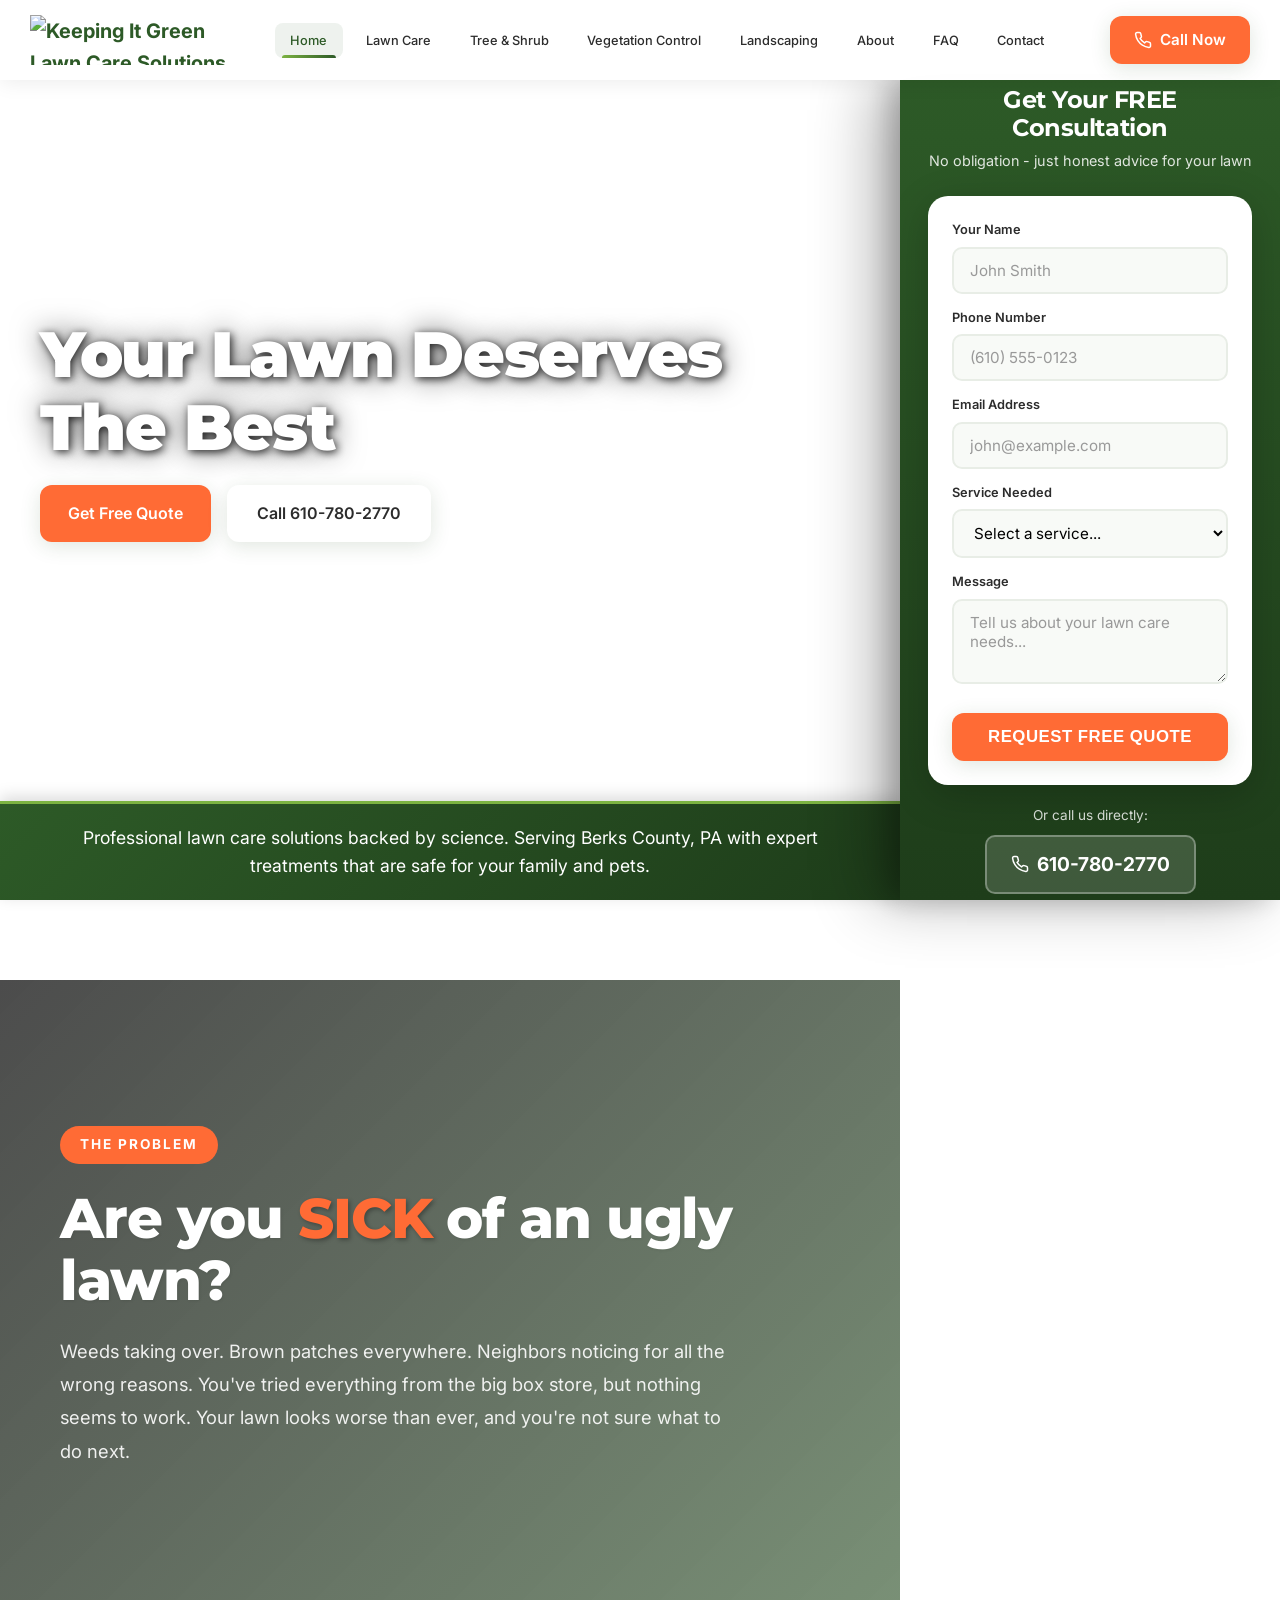
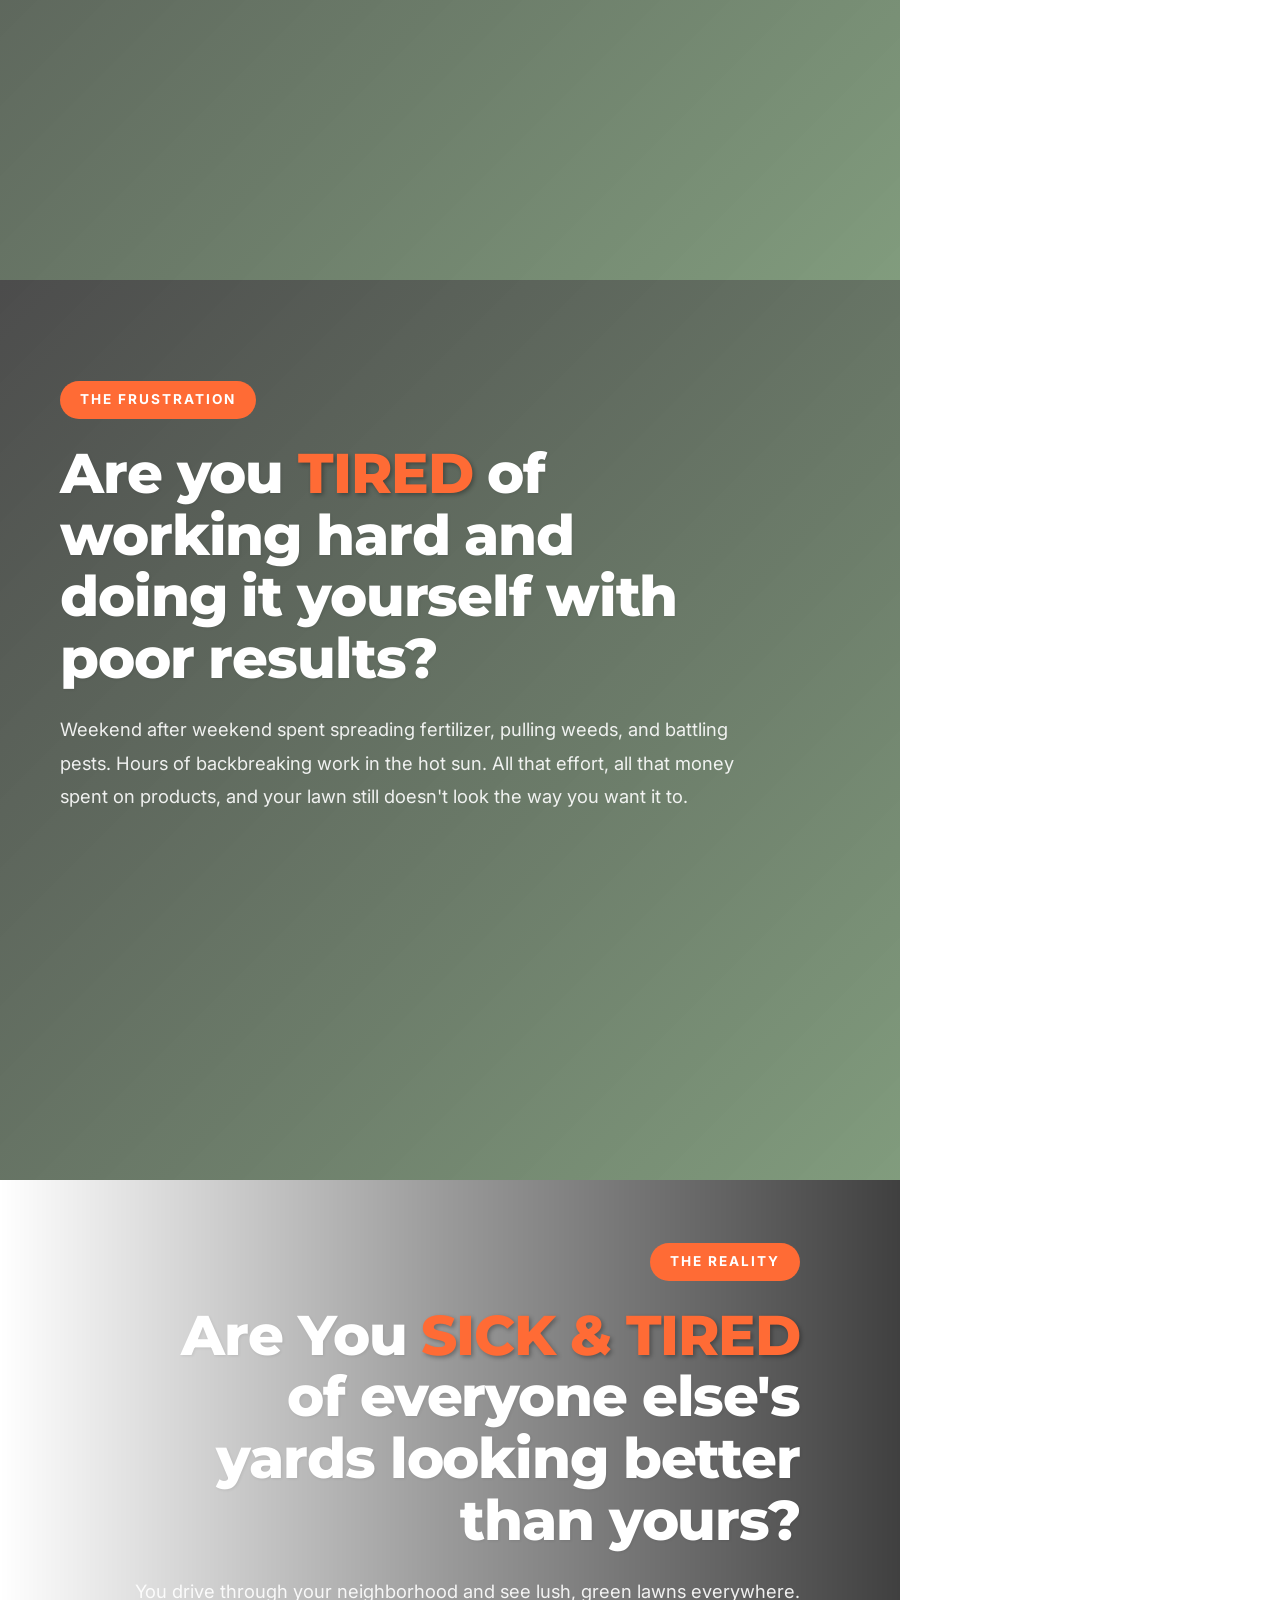
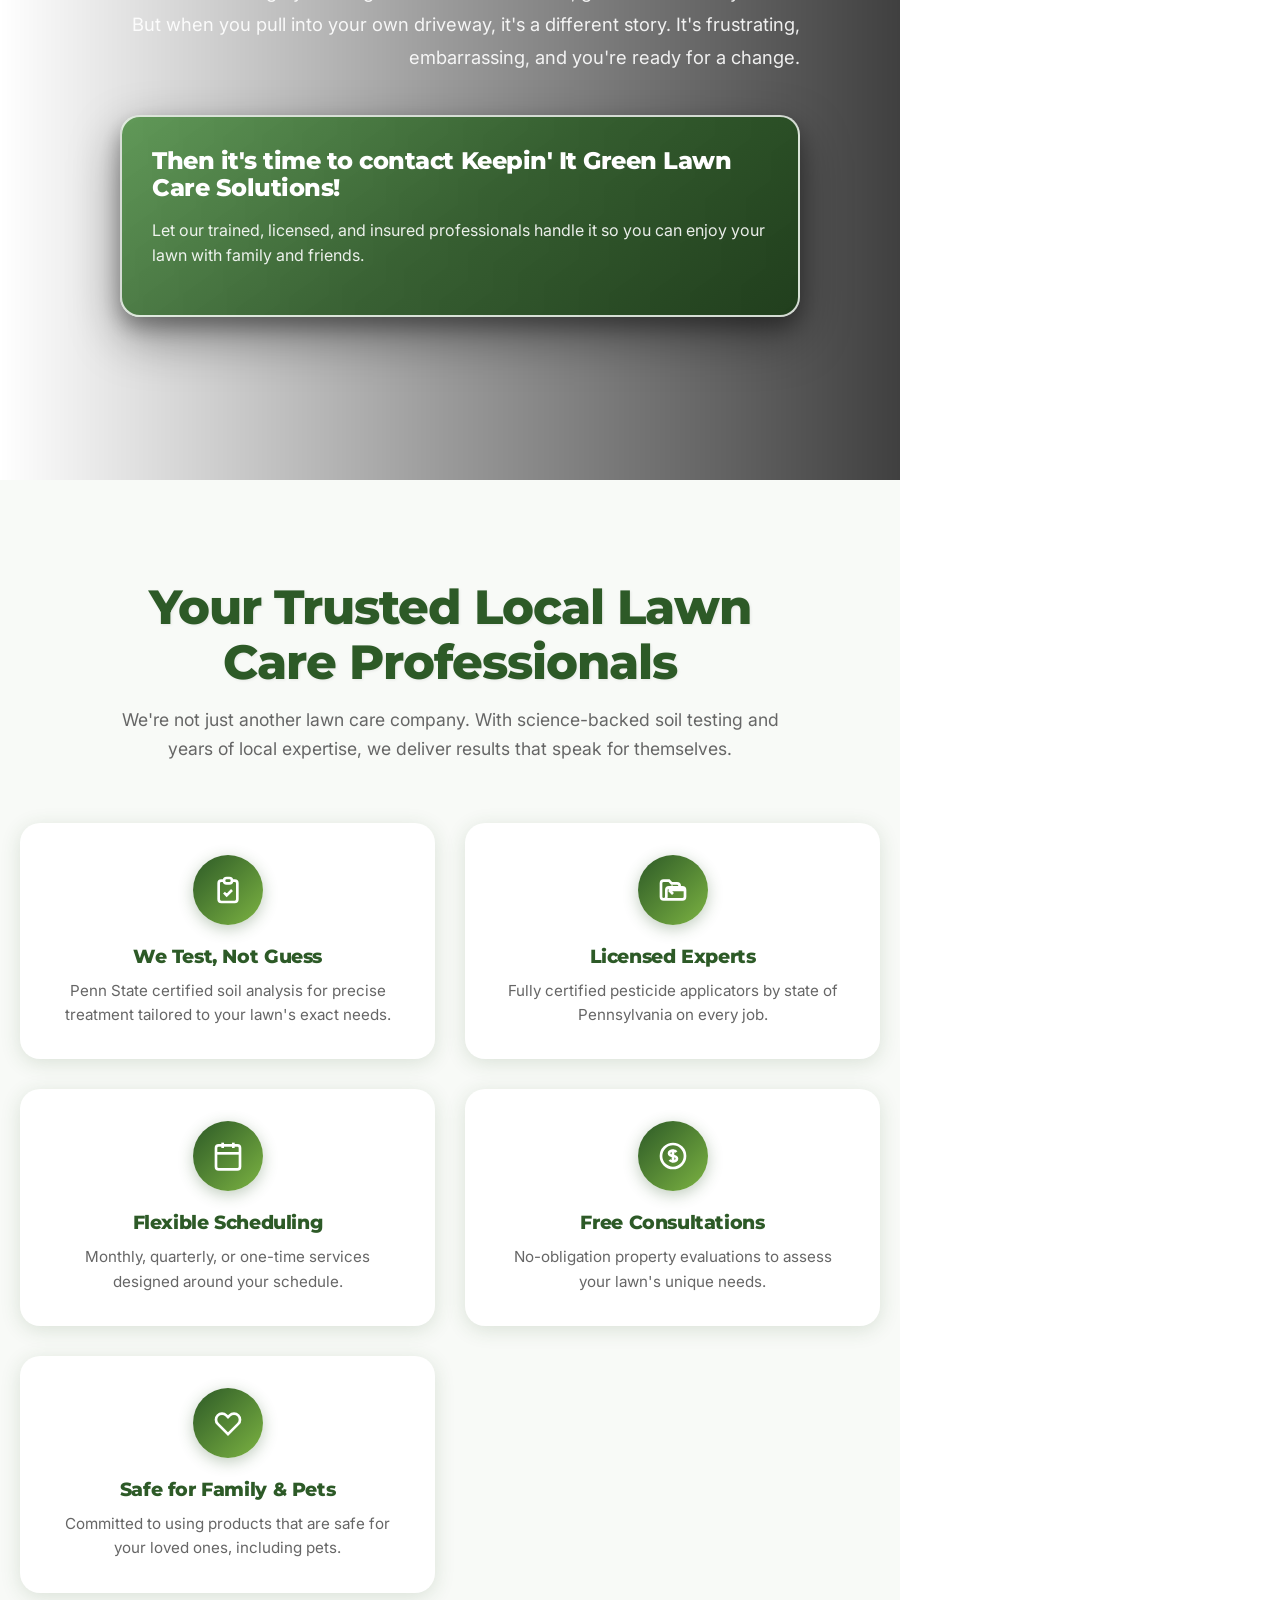
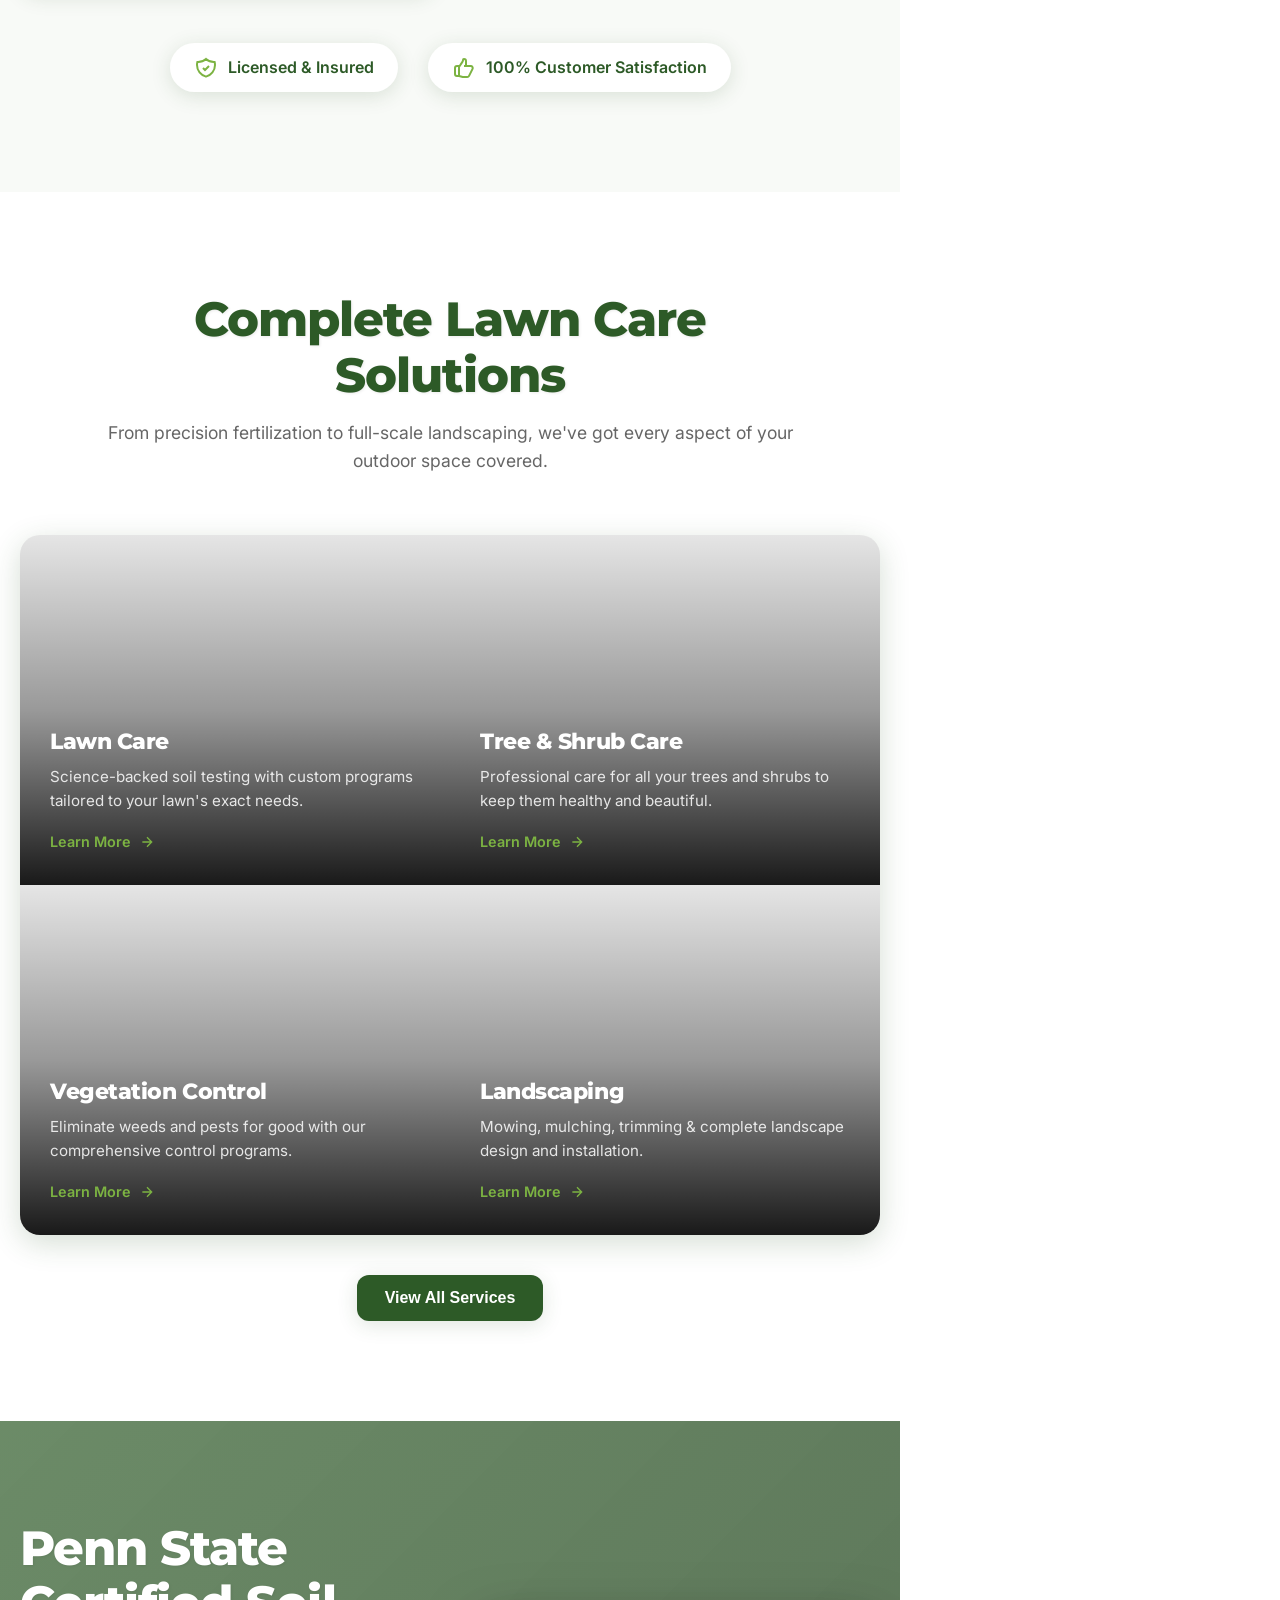
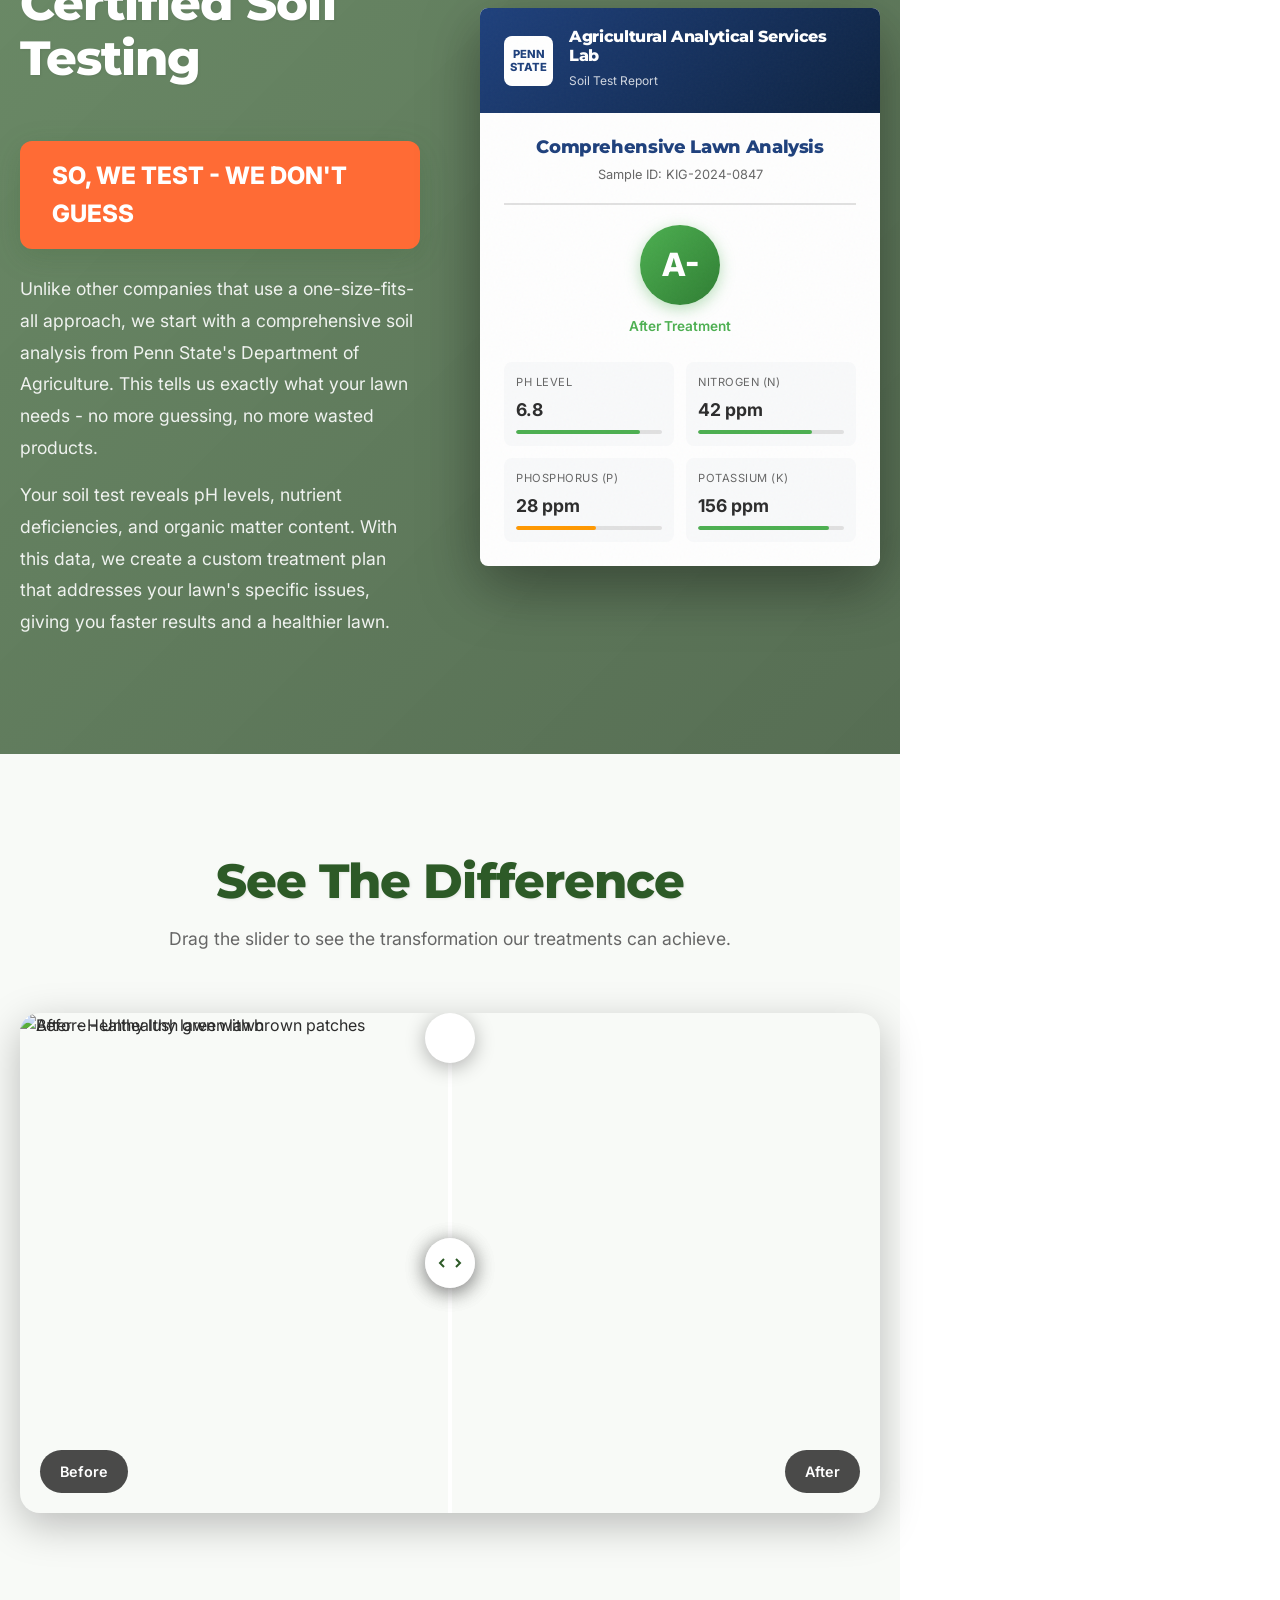
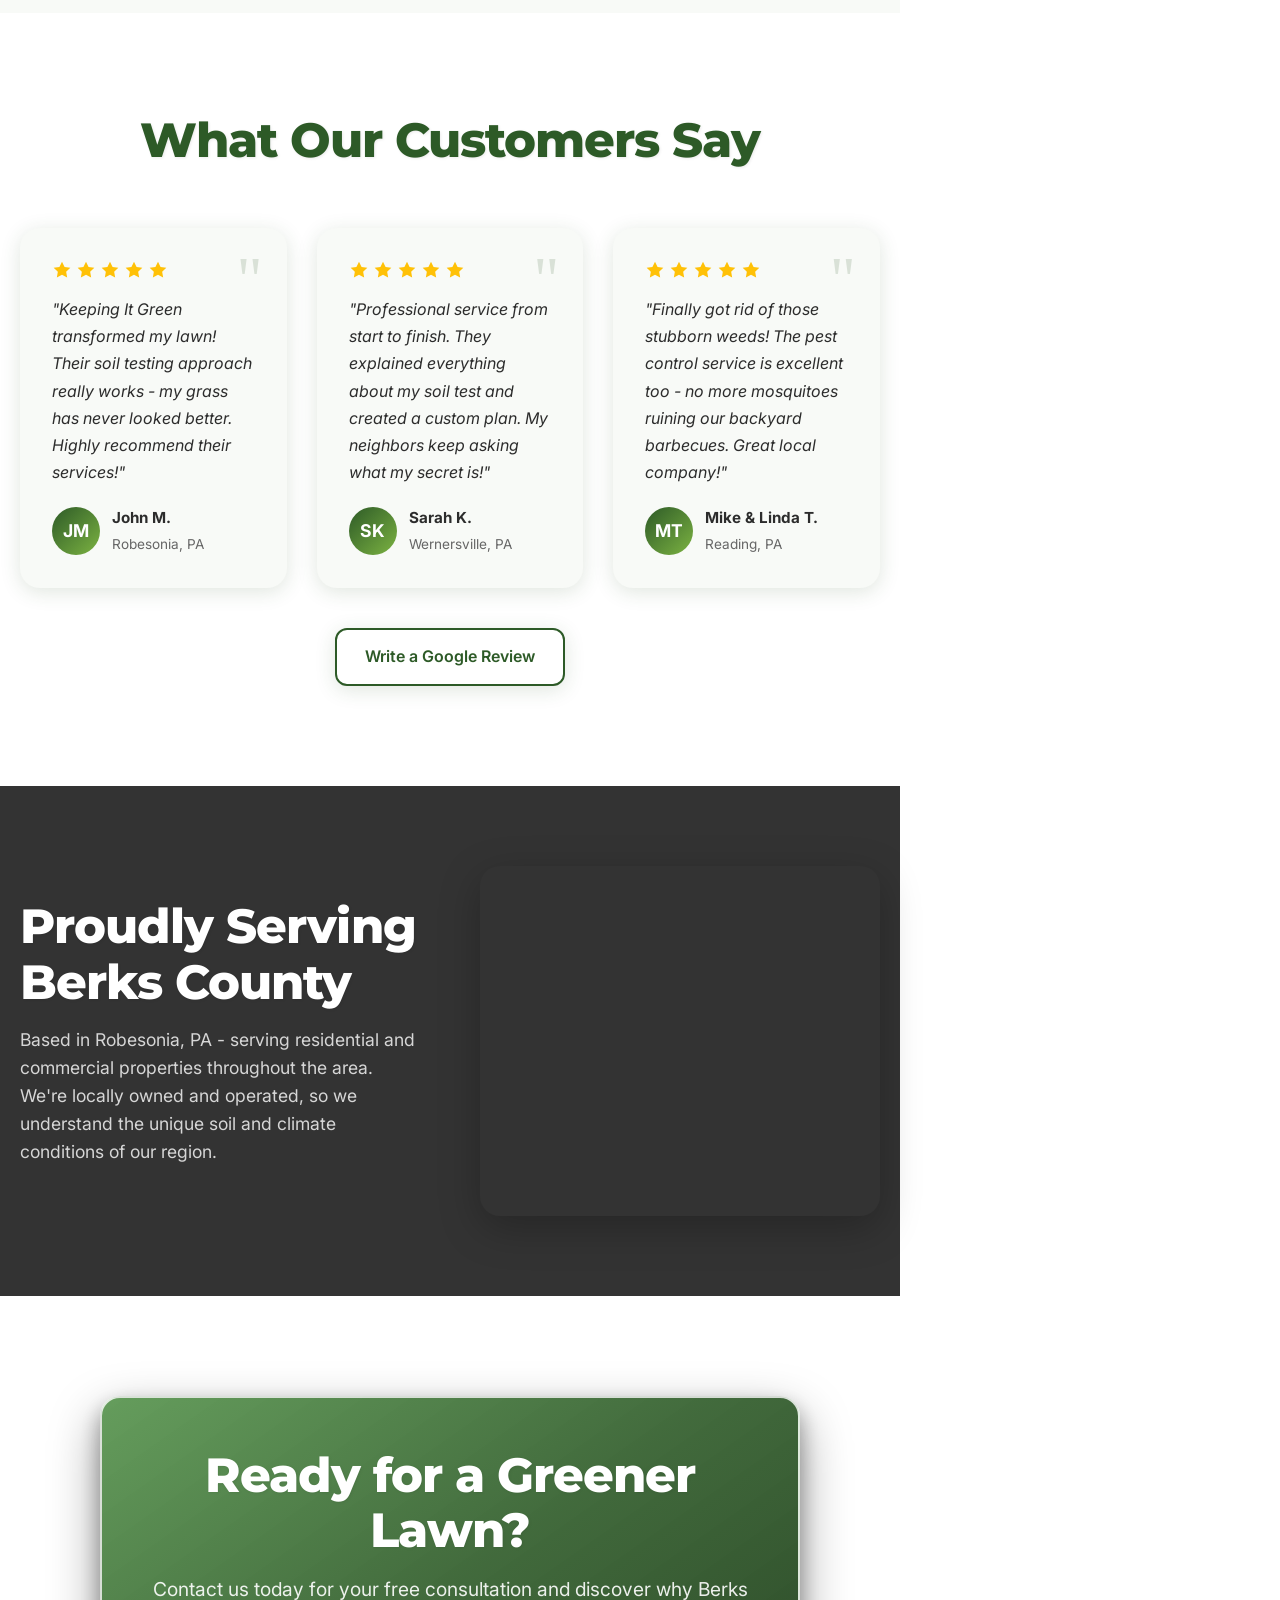
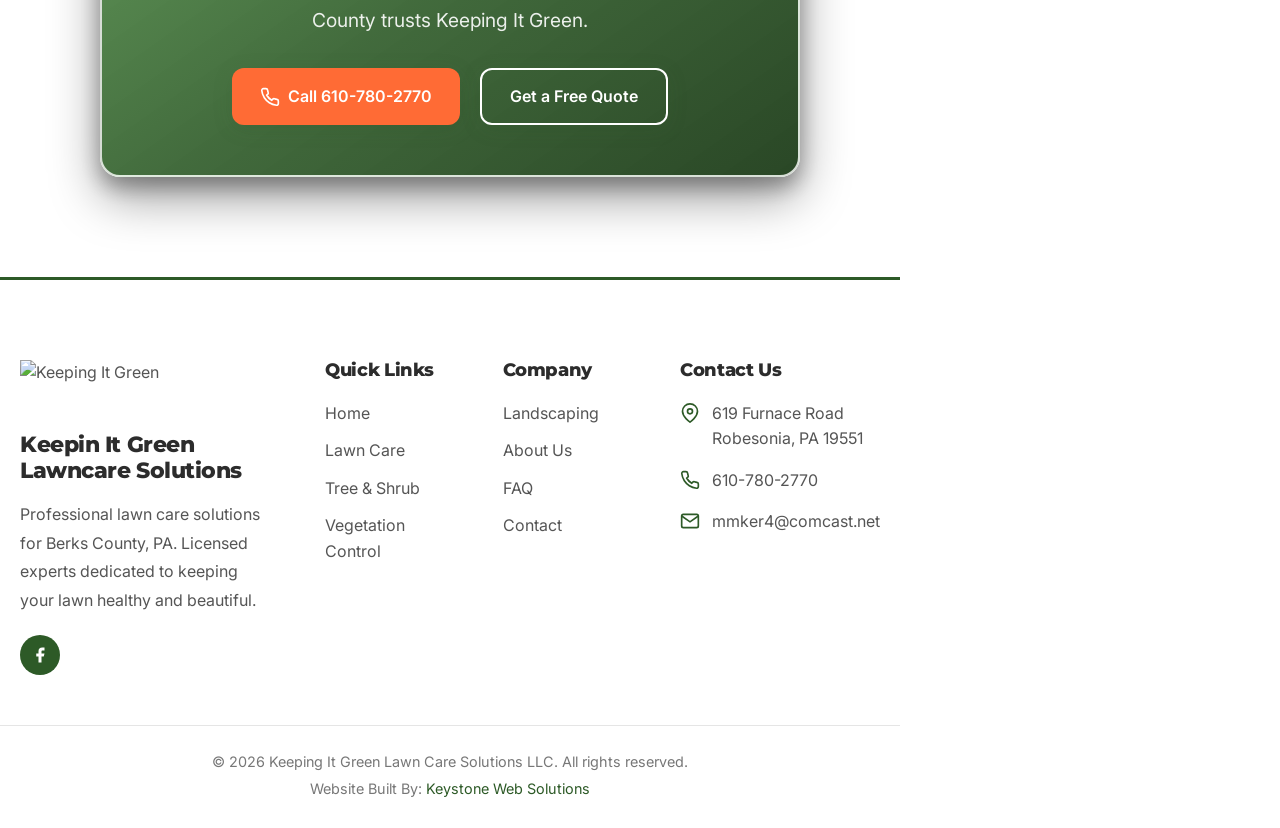
==== commit cff37432: "Redesign footer with white background and proper contrast - White background with green top border -" ====
--- a/index.html
+++ b/index.html
@@ -14,7 +14,7 @@
     <link
       href="https://fonts.googleapis.com/css2?family=Inter:wght@400;500;600;700&family=Montserrat:wght@600;700;800;900&display=swap"
       rel="stylesheet" />
-    <link rel="stylesheet" href="css/styles.css?v=70" />
+    <link rel="stylesheet" href="css/styles.css?v=71" />
   </head>
   <body>
     <!-- Navigation -->
--- a/css/styles.css
+++ b/css/styles.css
@@ -232,7 +232,6 @@
     width: auto;
     margin-bottom: 12px;
     display: block;
-    mix-blend-mode: multiply;
 }
 
 .nav-menu {
@@ -1641,9 +1640,10 @@
    FOOTER
    =================================== */
 .footer {
-    background: #1a1a1a;
-    color: rgba(255,255,255,0.8);
+    background: var(--white);
+    color: #555;
     padding: 80px 0 0;
+    border-top: 3px solid var(--primary-green);
 }
 
 .footer-grid {
@@ -1655,12 +1655,8 @@
     padding-bottom: 50px;
 }
 
-.footer-brand {
-    background: #1a1a1a;
-}
-
 .footer-brand h3 {
-    color: var(--white);
+    color: var(--text-dark);
     font-size: 1.4rem;
     margin-bottom: 16px;
 }
@@ -1678,7 +1674,7 @@
 .footer-social a {
     width: 40px;
     height: 40px;
-    background: rgba(255,255,255,0.1);
+    background: var(--primary-green);
     border-radius: 50%;
     display: flex;
     align-items: center;
@@ -1698,7 +1694,7 @@
 
 .footer-links h4,
 .footer-contact h4 {
-    color: var(--white);
+    color: var(--text-dark);
     font-size: 1.1rem;
     margin-bottom: 20px;
 }
@@ -1710,12 +1706,12 @@
 }
 
 .footer-links a {
-    color: rgba(255,255,255,0.7);
+    color: #555;
     transition: var(--transition);
 }
 
 .footer-links a:hover {
-    color: var(--accent-green);
+    color: var(--primary-green);
     padding-left: 5px;
 }
 
@@ -1729,17 +1725,17 @@
 .footer-contact-item svg {
     width: 20px;
     height: 20px;
-    color: var(--accent-green);
+    color: var(--primary-green);
     flex-shrink: 0;
     margin-top: 2px;
 }
 
 .footer-contact-item a:hover {
-    color: var(--accent-green);
+    color: var(--primary-green);
 }
 
 .footer-bottom {
-    border-top: 1px solid rgba(255,255,255,0.1);
+    border-top: 1px solid rgba(0,0,0,0.1);
     padding: 24px 0;
     text-align: center;
 }
@@ -1747,10 +1743,11 @@
 .footer-bottom p {
     font-size: 0.9rem;
     margin-bottom: 4px;
+    color: #777;
 }
 
 .footer-bottom a {
-    color: var(--accent-green);
+    color: var(--primary-green);
 }
 
 .footer-bottom a:hover {
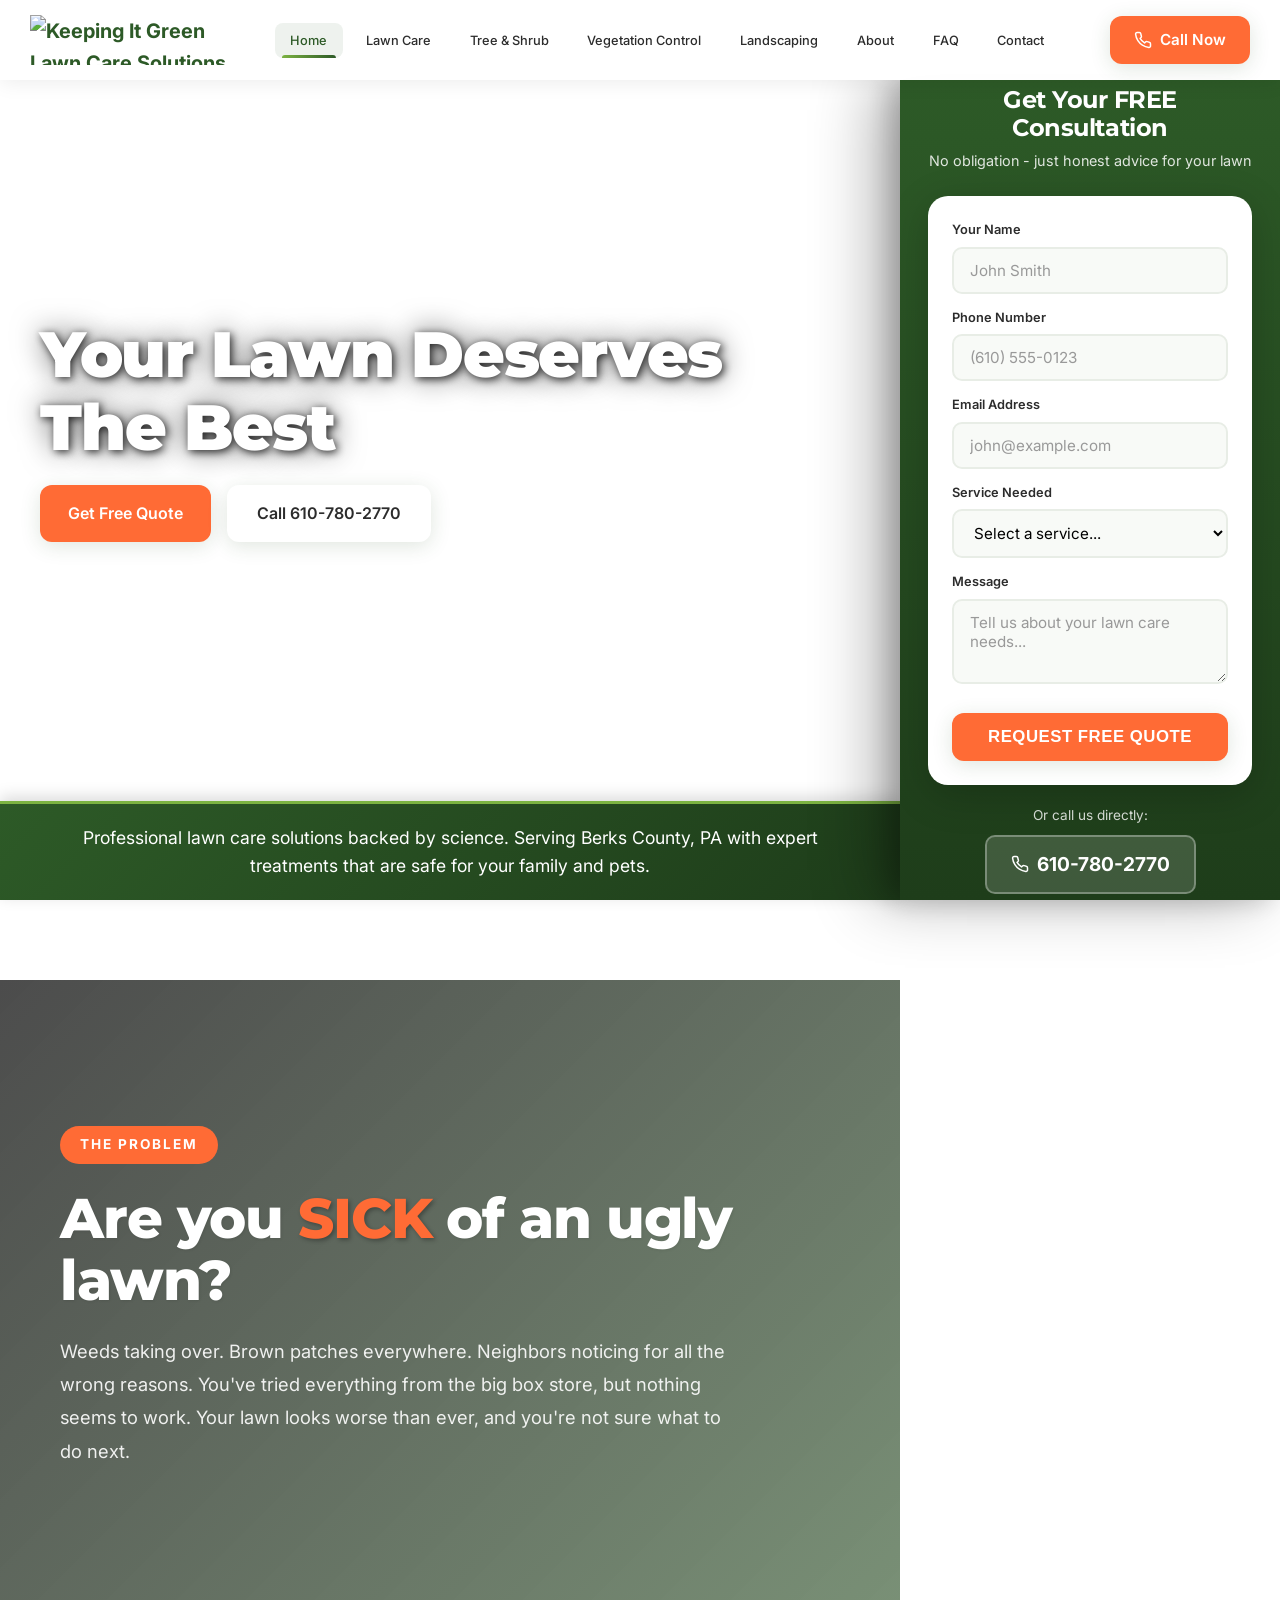
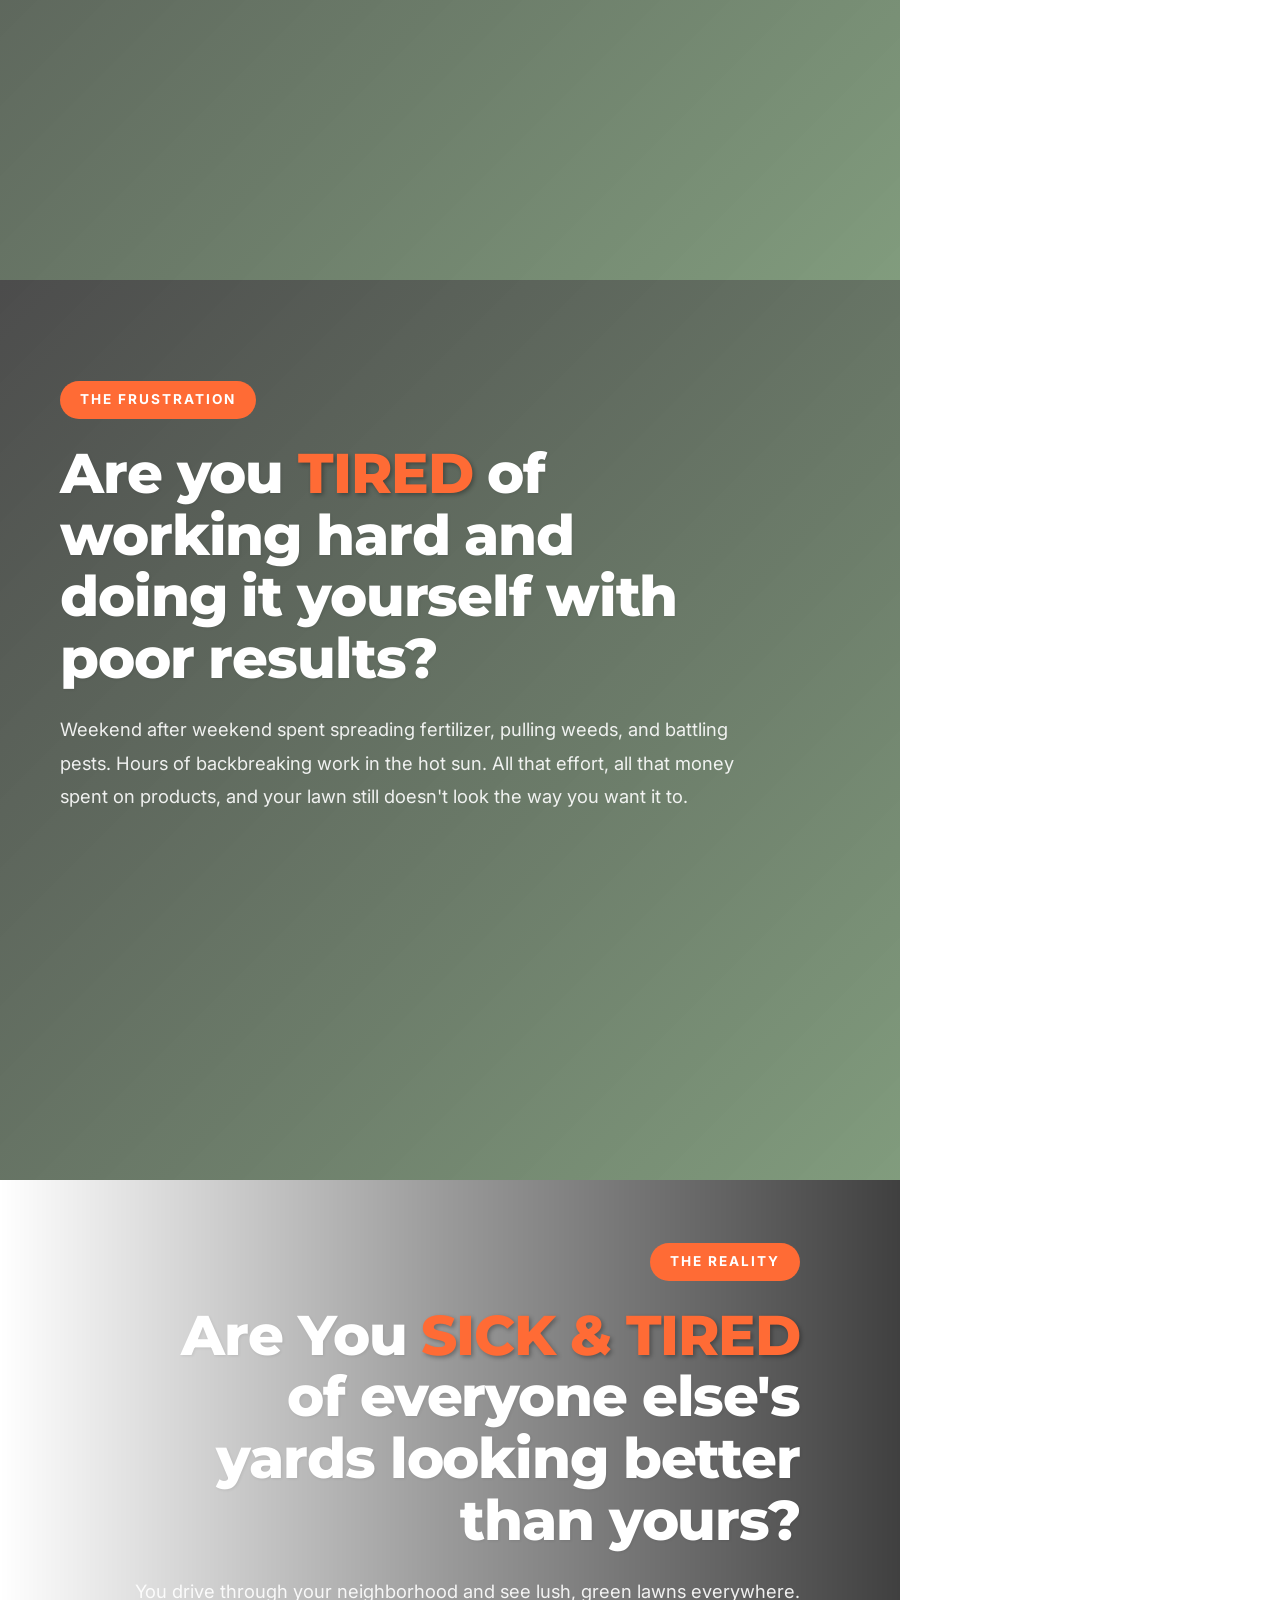
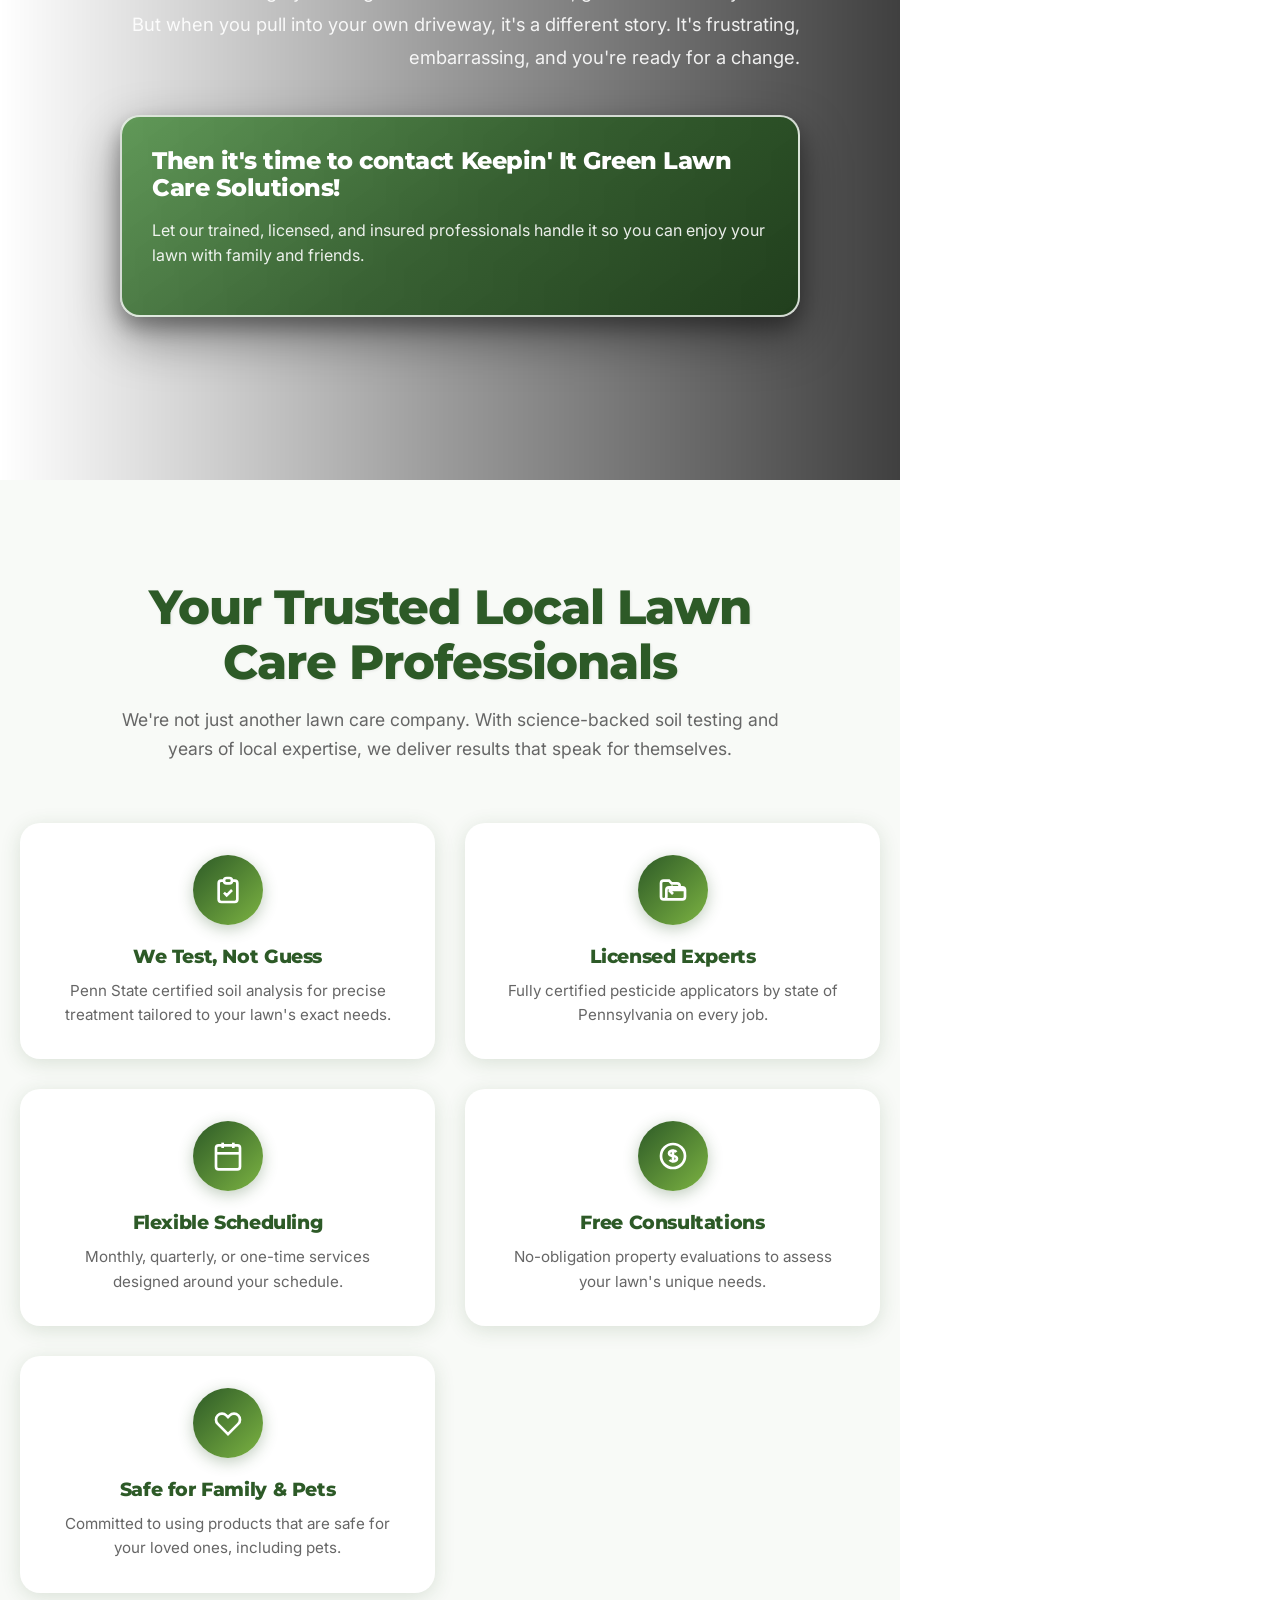
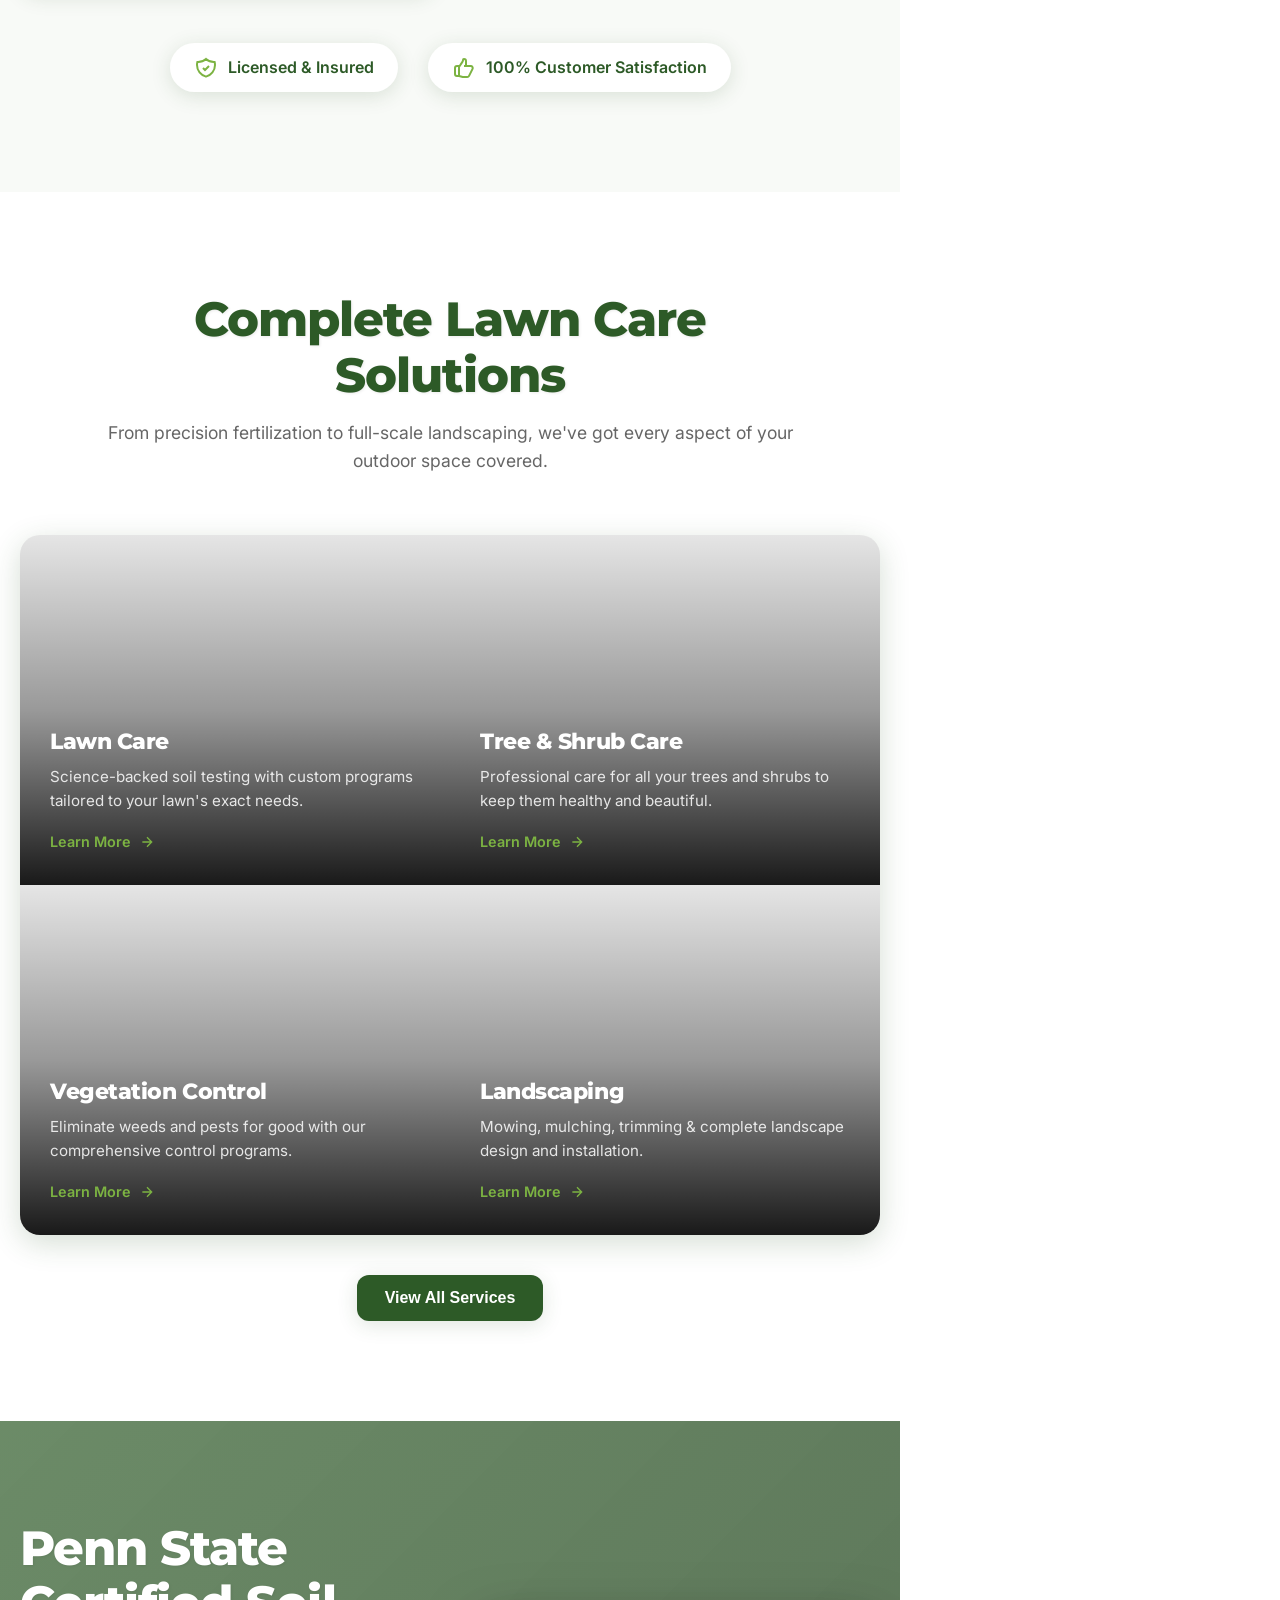
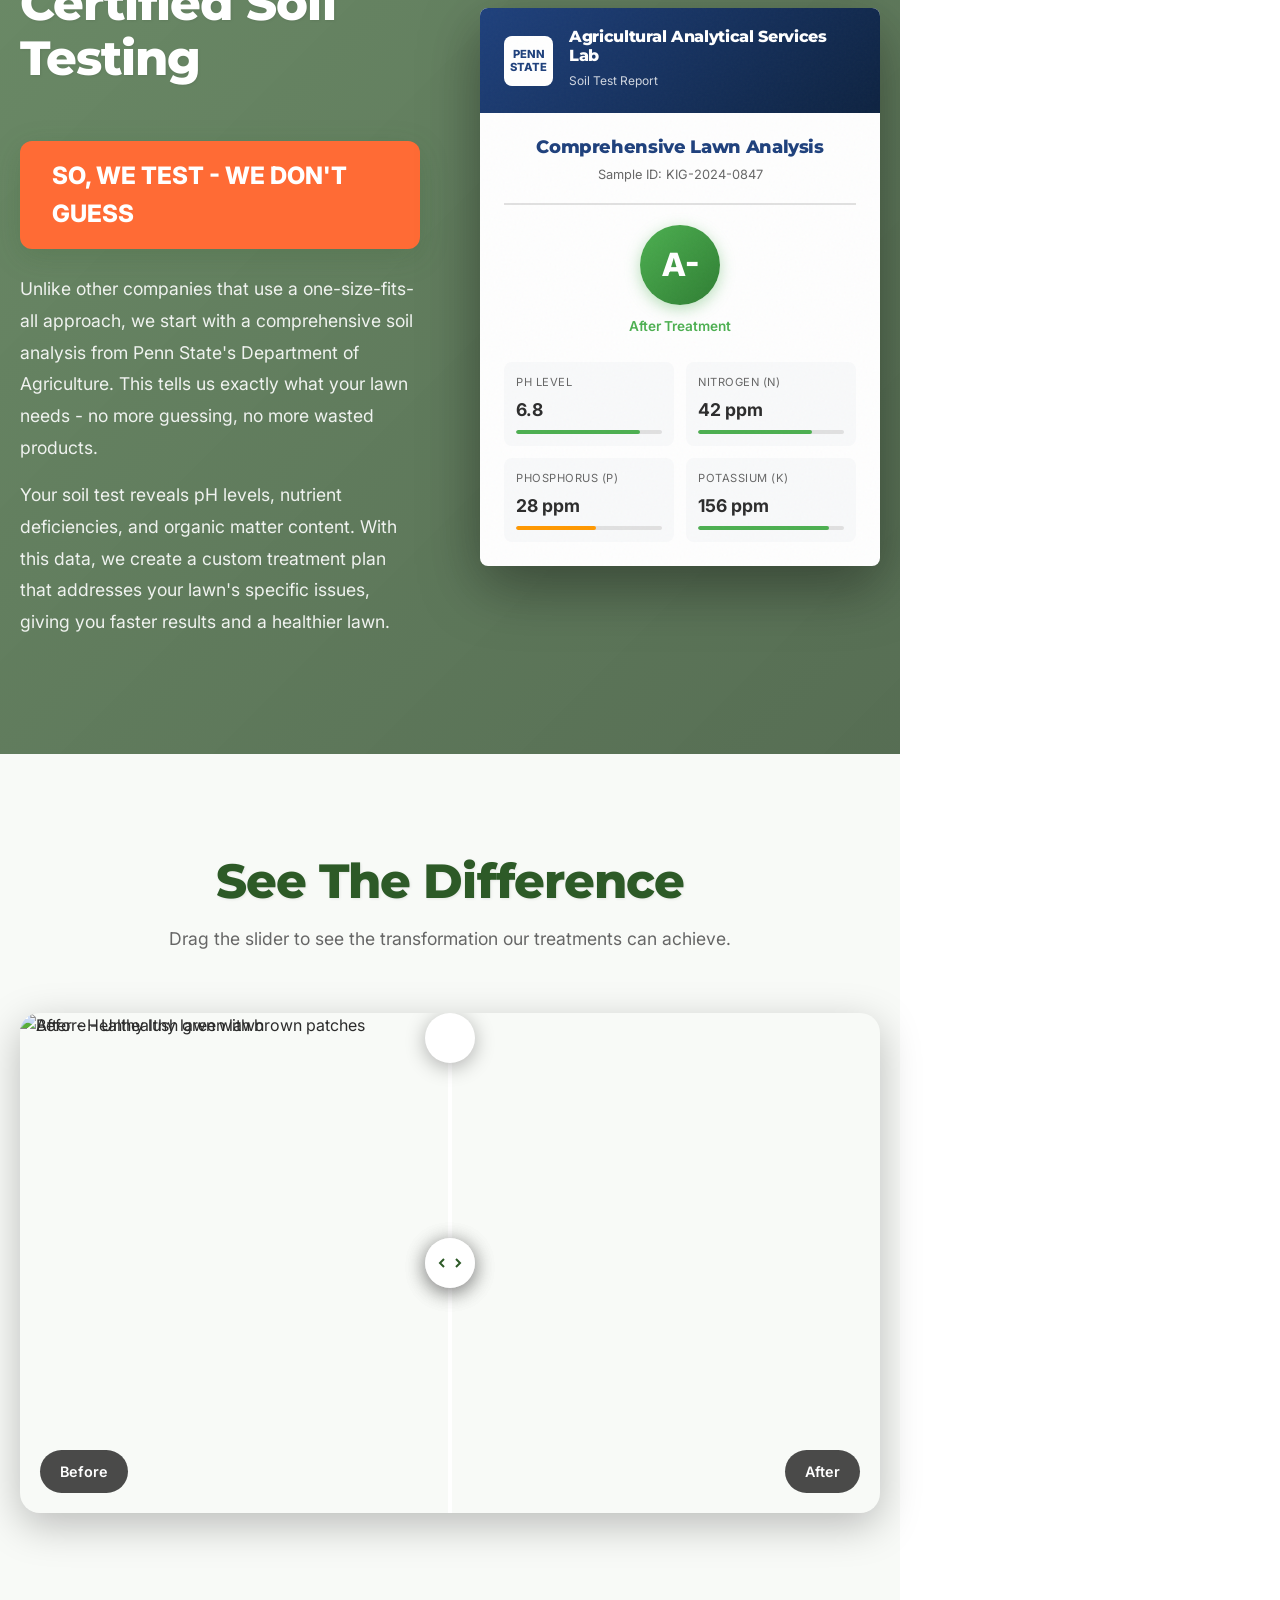
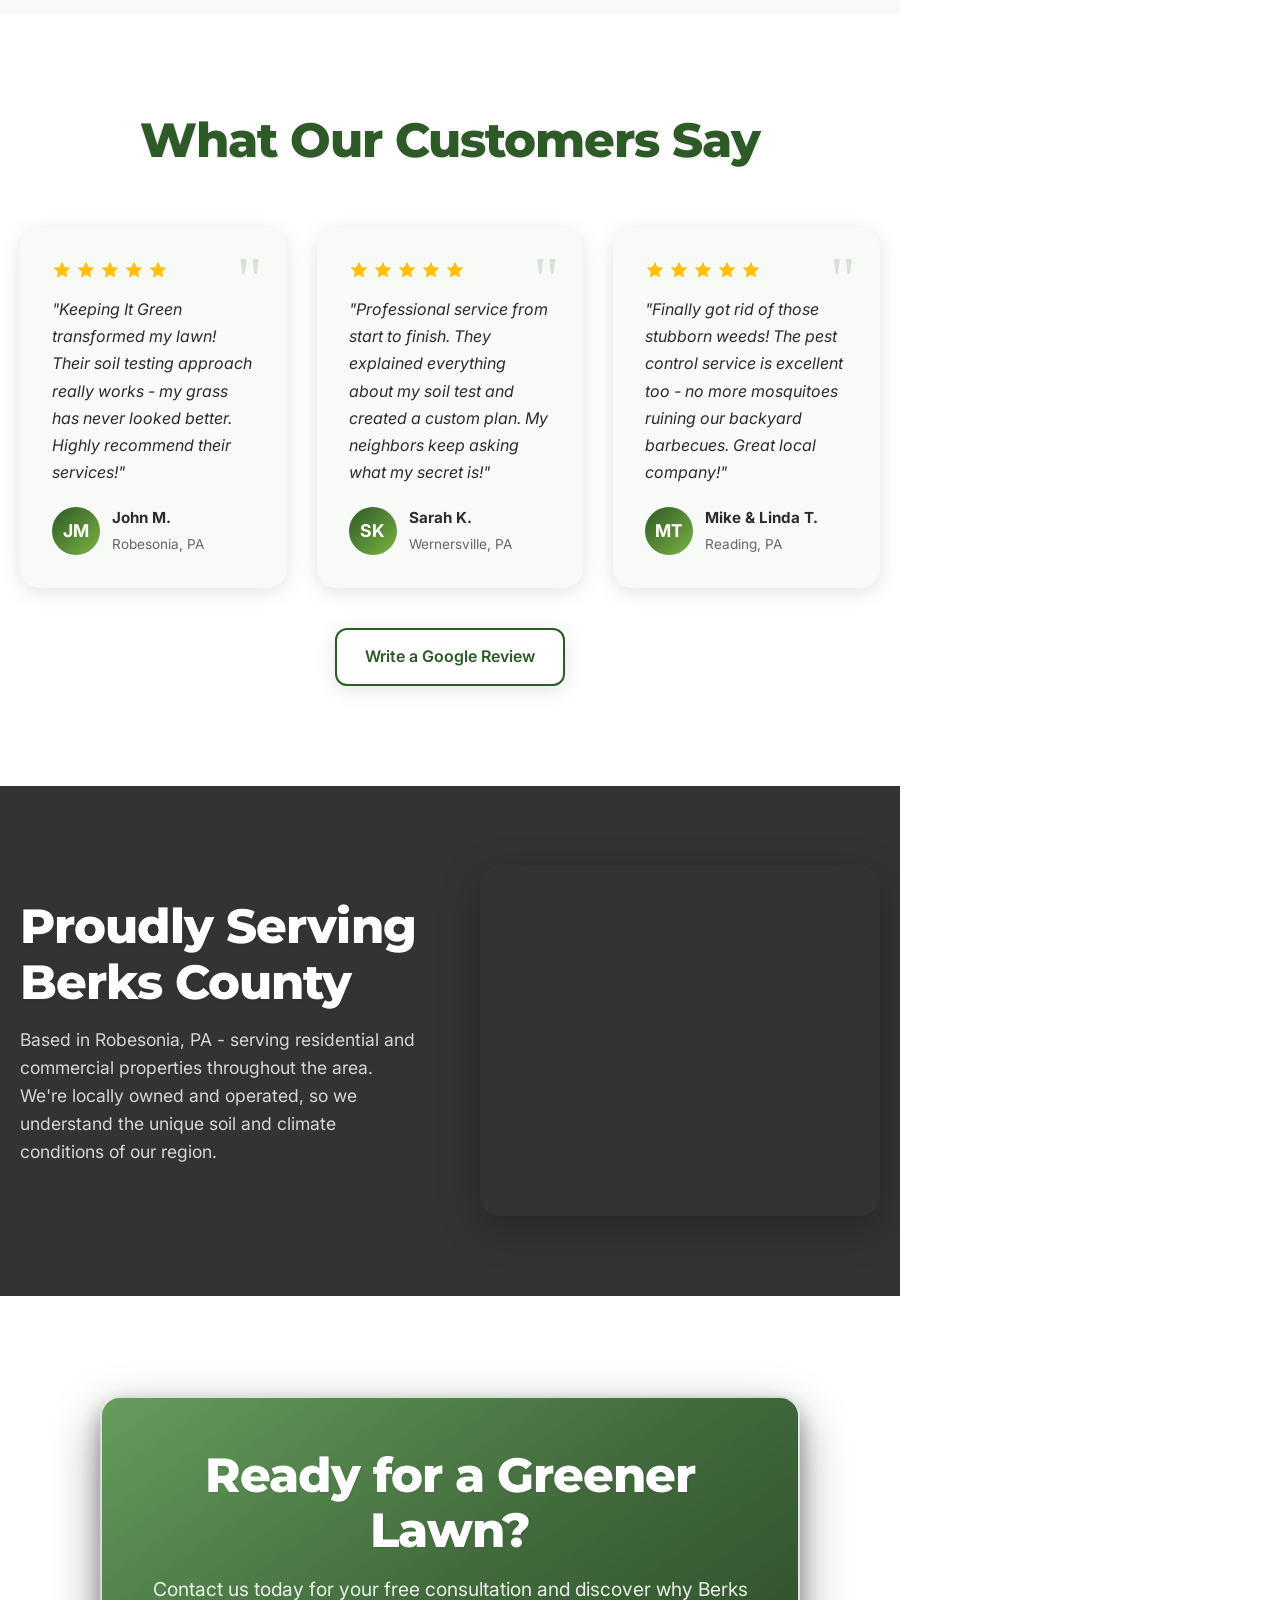
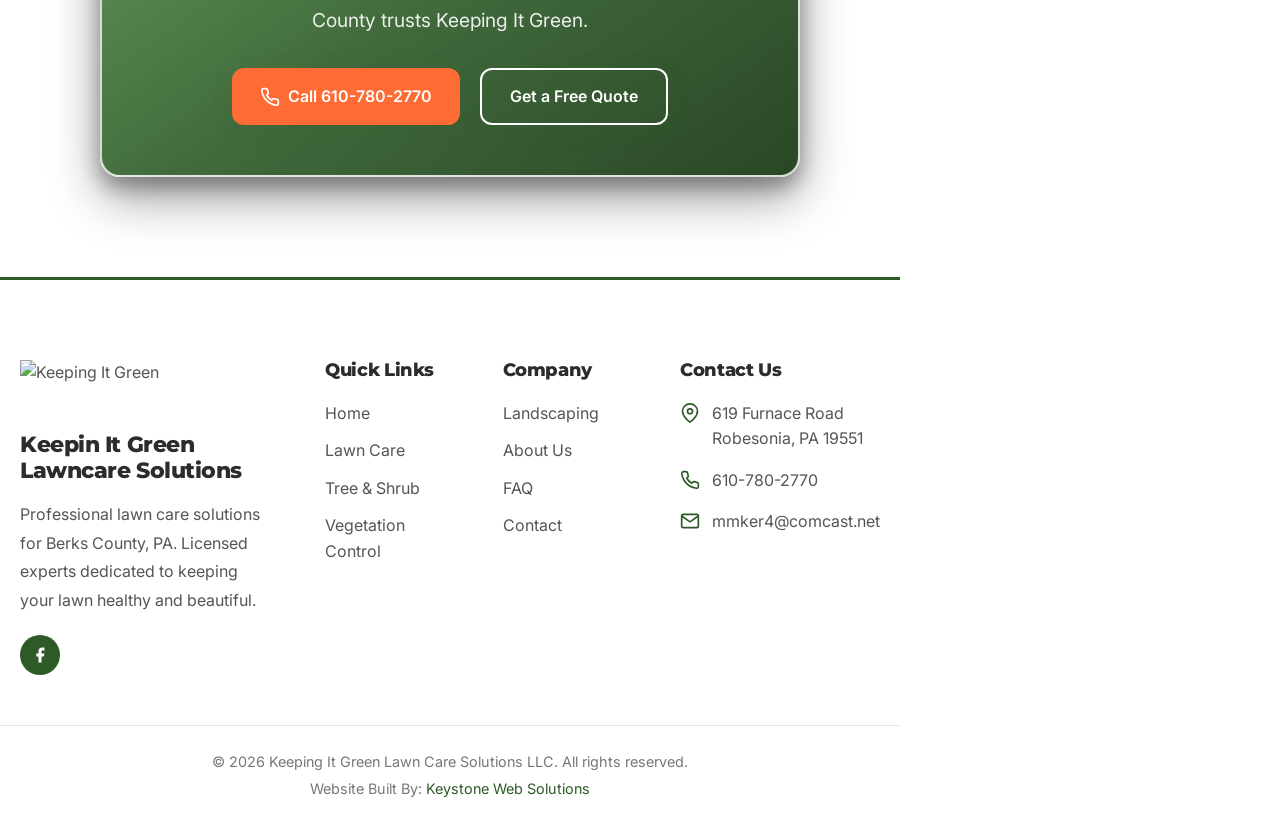
==== commit 01631842: "Fix sidebar contact form clipping and reduce height at mid-width breakpoint Co-Authored-By: Claude O" ====
--- a/index.html
+++ b/index.html
@@ -7,14 +7,14 @@
       name="description"
       content="Professional lawn fertilization, pest control, and landscaping services in Berks County, PA. Free consultations available. We test - we don't guess!" />
     <title>Keeping It Green Lawn Care Solutions | Berks County PA</title>
-    <link rel="icon" type="image/svg+xml" href="favicon.svg" />
+    <link rel="icon" type="image/png" href="favicon.png" />
     <link rel="preconnect" href="https://storage.googleapis.com" crossorigin />
     <link rel="preconnect" href="https://fonts.googleapis.com" />
     <link rel="preconnect" href="https://fonts.gstatic.com" crossorigin />
     <link
       href="https://fonts.googleapis.com/css2?family=Inter:wght@400;500;600;700&family=Montserrat:wght@600;700;800;900&display=swap"
       rel="stylesheet" />
-    <link rel="stylesheet" href="css/styles.css?v=71" />
+    <link rel="stylesheet" href="css/styles.css?v=72" />
   </head>
   <body>
     <!-- Navigation -->
@@ -123,7 +123,7 @@
         <section
           class="story-section has-bg"
           style="
-            background-image: url('https://storage.googleapis.com/kws-clientele/Keepin%20it%20Green/homepage-tired-woman-lawn-1400w.webp');
+            background-image: url('https://storage.googleapis.com/kws-clientele/Keepin%20it%20Green/homepage-tired-woman-lawn-1400w.webp?v=2');
           ">
           <div class="story-content">
             <span class="story-label">The Frustration</span>
--- a/css/styles.css
+++ b/css/styles.css
@@ -1552,6 +1552,7 @@
     padding: 80px 0;
     background: var(--dark-gray);
     color: var(--white);
+    overflow: hidden;
 }
 
 .location-grid {
@@ -2603,6 +2604,63 @@
     margin: 0 auto;
 }
 
+.faq-search {
+    position: relative;
+    margin-bottom: 32px;
+}
+
+.faq-search-icon {
+    position: absolute;
+    left: 16px;
+    top: 50%;
+    transform: translateY(-50%);
+    width: 20px;
+    height: 20px;
+    color: #999;
+    pointer-events: none;
+}
+
+.faq-search-input {
+    width: 100%;
+    padding: 16px 80px 16px 48px;
+    font-size: 1rem;
+    font-family: inherit;
+    border: 2px solid #e0e0e0;
+    border-radius: var(--border-radius);
+    background: var(--white);
+    transition: border-color 0.2s ease, box-shadow 0.2s ease;
+    outline: none;
+}
+
+.faq-search-input:focus {
+    border-color: var(--primary-green);
+    box-shadow: 0 0 0 3px rgba(76, 175, 80, 0.15);
+}
+
+.faq-search-input::placeholder {
+    color: #aaa;
+}
+
+.faq-search-count {
+    position: absolute;
+    right: 16px;
+    top: 50%;
+    transform: translateY(-50%);
+    font-size: 0.85rem;
+    color: #999;
+}
+
+.faq-item.faq-hidden {
+    display: none;
+}
+
+.faq-no-results {
+    text-align: center;
+    padding: 40px 20px;
+    color: #999;
+    font-size: 1.1rem;
+}
+
 .faq-item {
     background: var(--white);
     border-radius: var(--border-radius);
@@ -2942,7 +3000,56 @@
 
     .homepage-sidebar {
         width: 340px;
-        padding: 30px 24px;
+        padding: 0;
+    }
+
+    .sidebar-form-container {
+        padding: 20px 22px;
+        justify-content: flex-start;
+    }
+
+    .sidebar-form-container h3 {
+        font-size: 1.25rem;
+        margin-bottom: 4px;
+    }
+
+    .sidebar-form-container .form-subtitle {
+        font-size: 0.8rem;
+        margin-bottom: 14px;
+    }
+
+    .sidebar-form-container .contact-form {
+        padding: 18px;
+    }
+
+    .sidebar-form-container .contact-form .form-group {
+        margin-bottom: 10px;
+    }
+
+    .sidebar-form-container .contact-form label {
+        font-size: 0.75rem;
+        margin-bottom: 4px;
+    }
+
+    .sidebar-form-container .contact-form input,
+    .sidebar-form-container .contact-form select,
+    .sidebar-form-container .contact-form textarea {
+        padding: 8px 12px;
+        font-size: 0.85rem;
+    }
+
+    .sidebar-form-container .contact-form textarea {
+        min-height: 50px;
+    }
+
+    .sidebar-form-container .contact-form .btn {
+        padding: 10px;
+        font-size: 0.9rem;
+        margin-top: 4px;
+    }
+
+    .sidebar-form-container .form-phone-alt {
+        margin-top: 12px;
     }
 
     .nav-menu {
